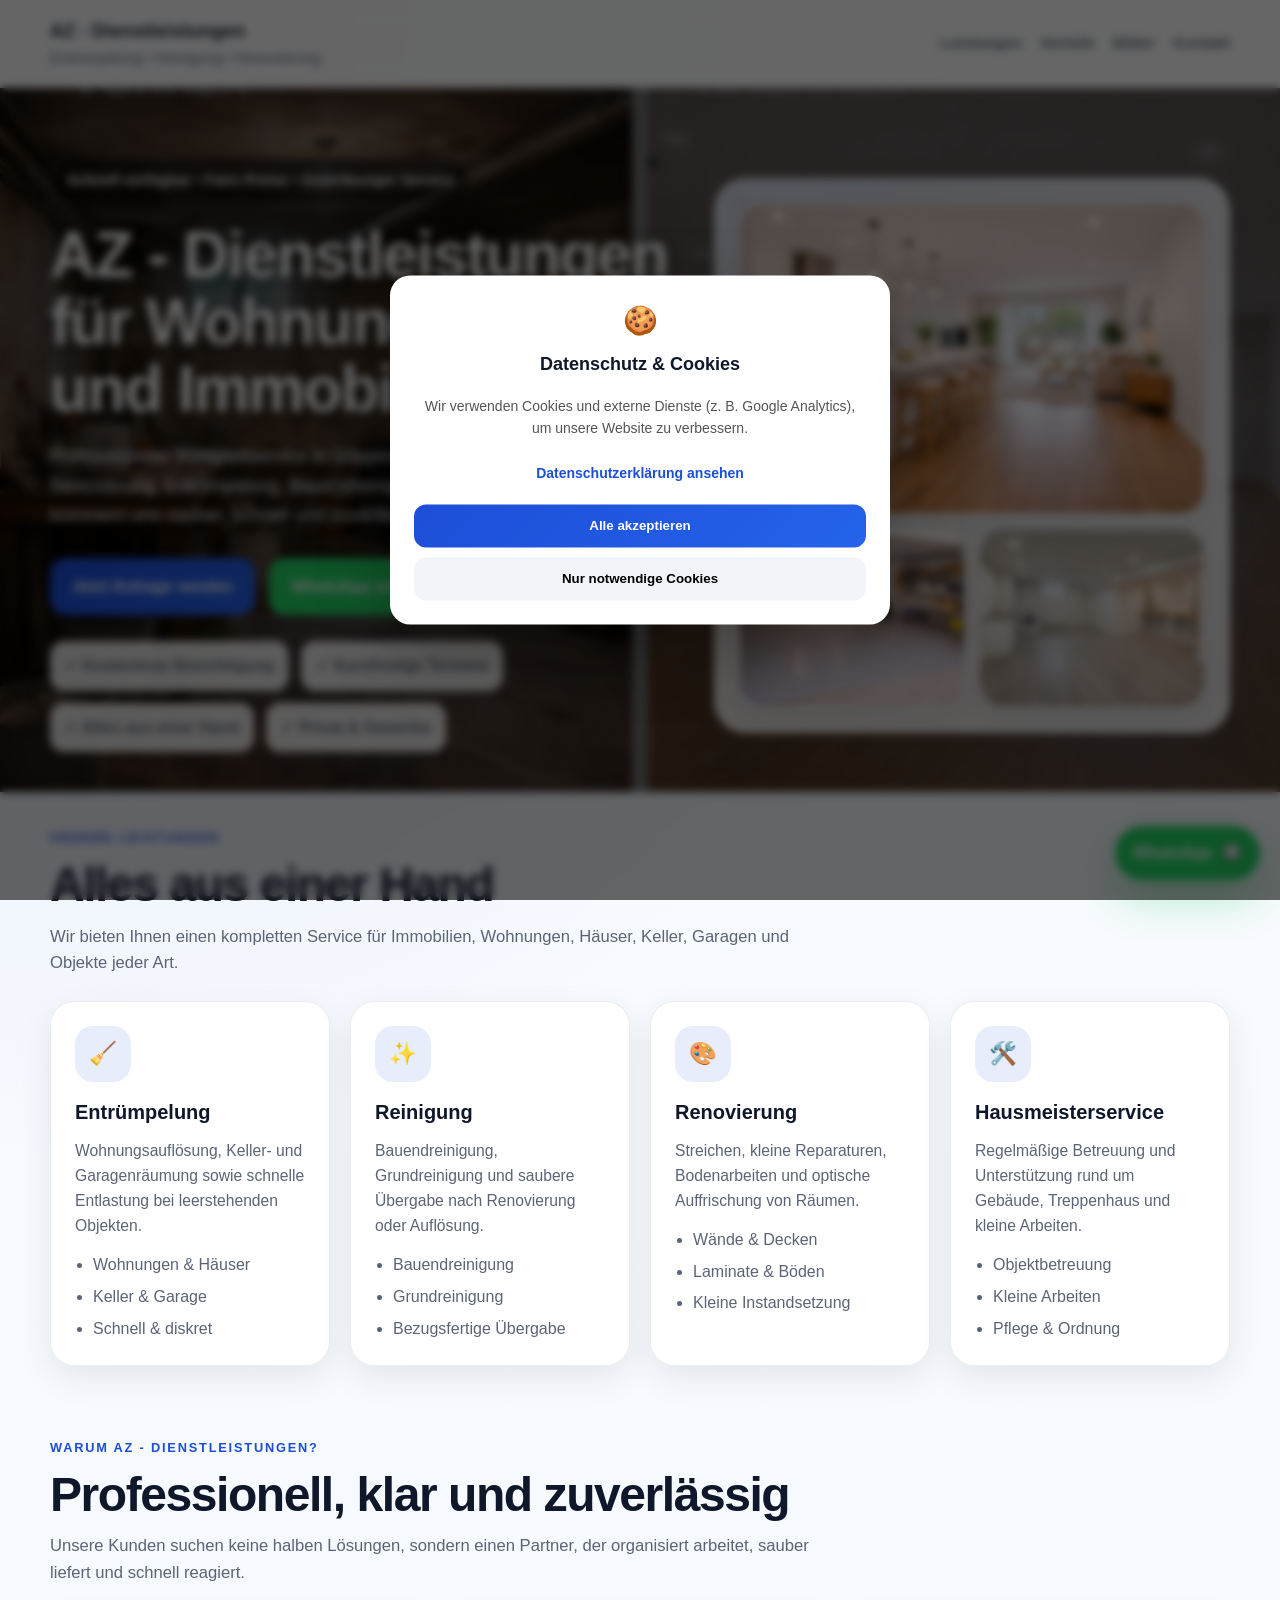
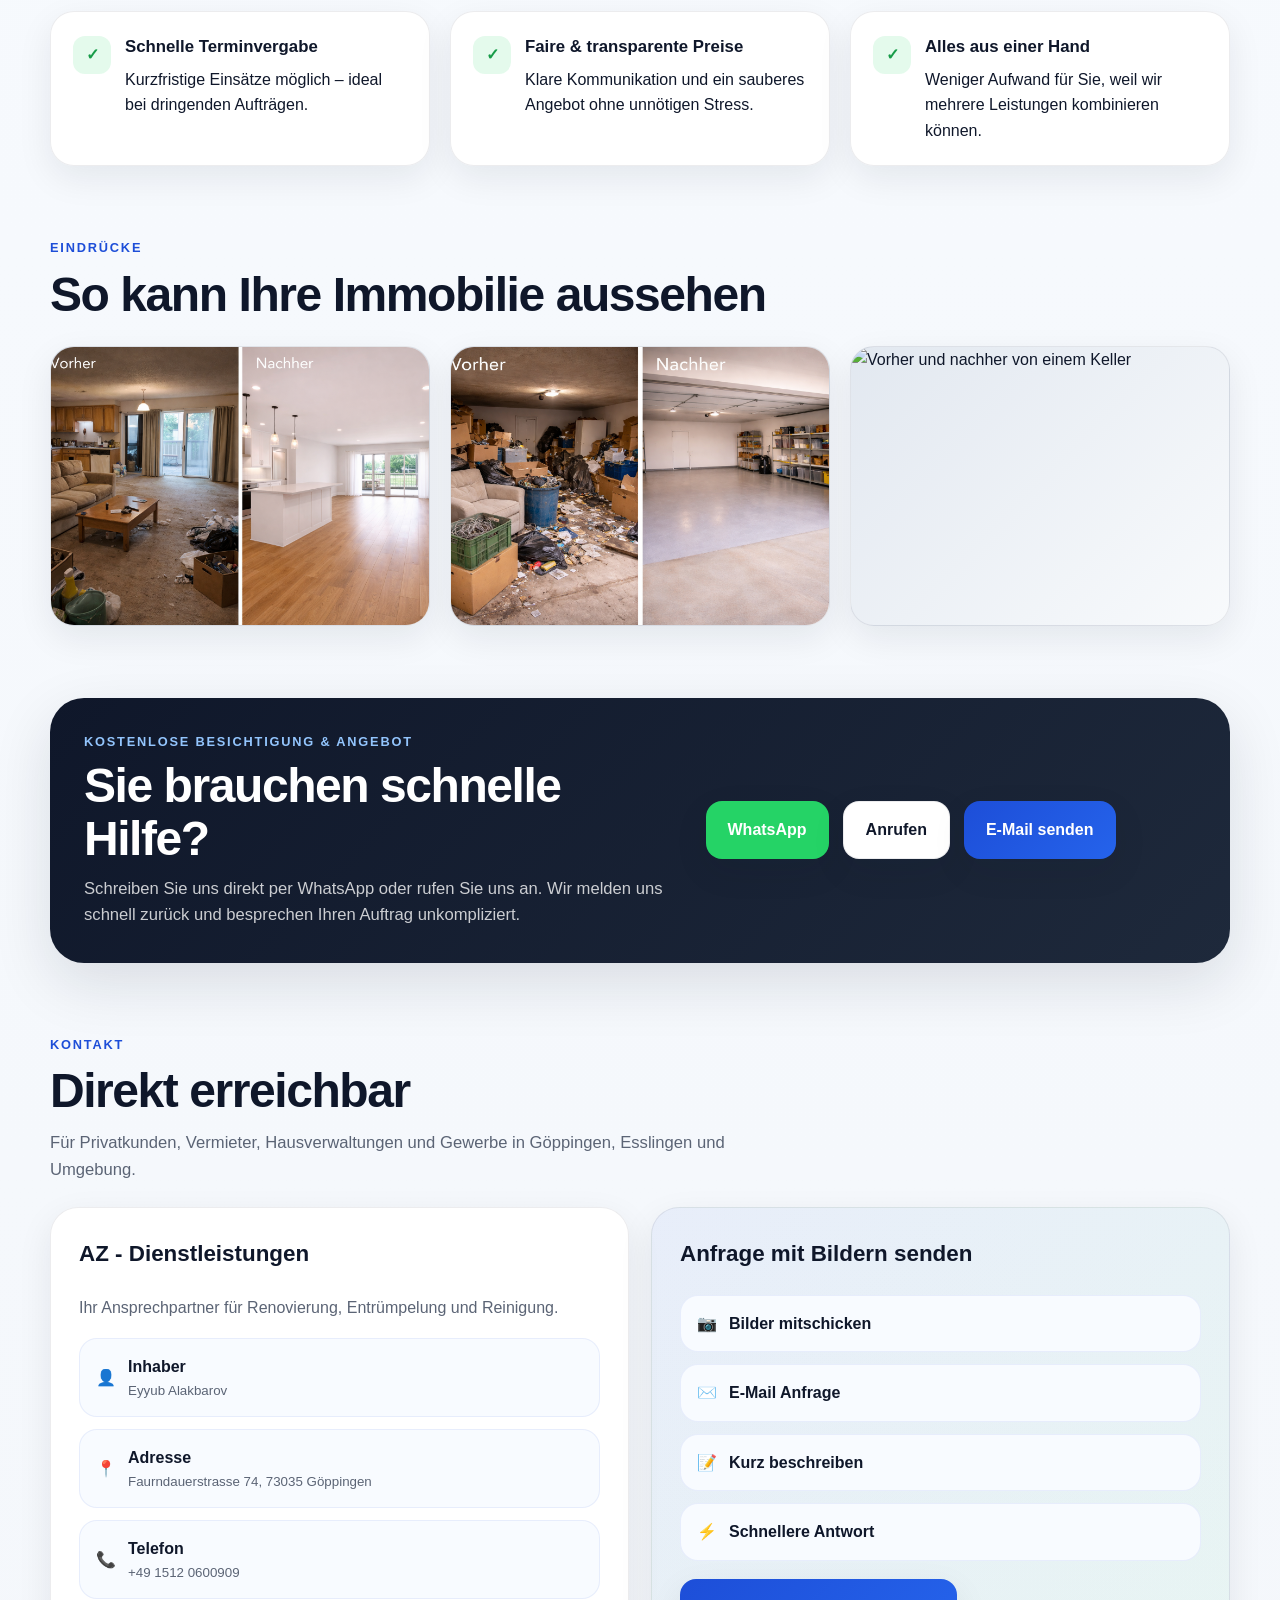
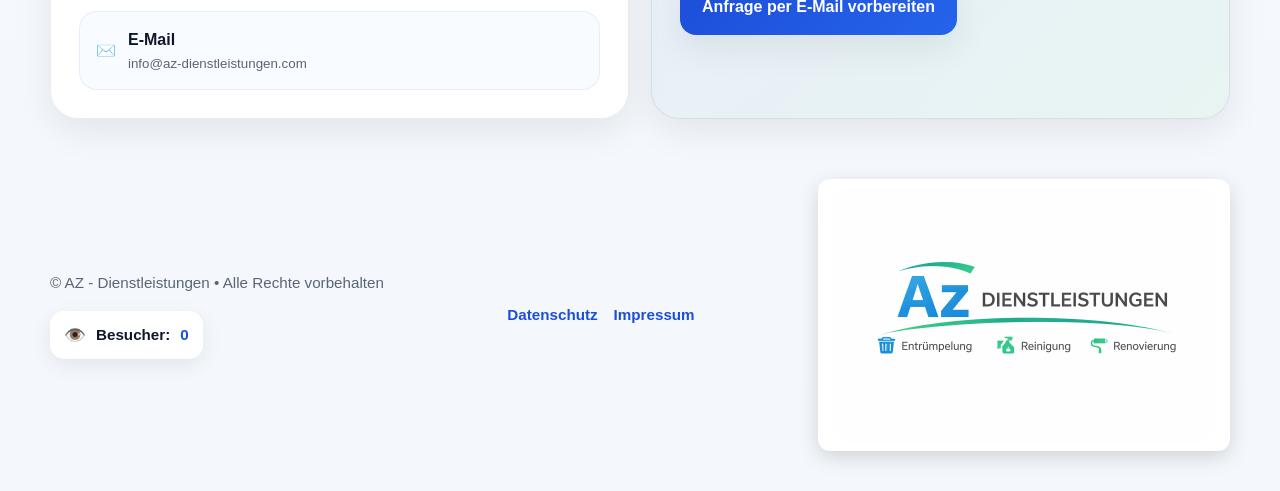
==== index.html @ e740c76b "Add files via upload" ====
<!DOCTYPE html>
<html lang="de">
<head>
  <meta charset="UTF-8" />
  <meta name="viewport" content="width=device-width, initial-scale=1.0" />
  <title>AZ - Dienstleistungen</title>
  <meta name="description" content="AZ - Dienstleistungen – Entrümpelung, Reinigung, Renovierung und Hausmeisterservice in Göppingen, Esslingen und Umgebung." />

    <script async src="https://www.googletagmanager.com/gtag/js?id=G-NCSZMTTBY2"></script>
  <script>
    window.dataLayer = window.dataLayer || [];
    function gtag(){dataLayer.push(arguments);}

    const cookiesAccepted = localStorage.getItem("cookiesAccepted") === "true";

    if (cookiesAccepted) {
      gtag('js', new Date());
      gtag('config', 'G-NCSZMTTBY2', {
        anonymize_ip: true
      });
    }
  </script>

  <style>
    :root {
      --bg: #f4f7fb;
      --white: #ffffff;
      --dark: #0f172a;
      --muted: #5b6475;
      --line: rgba(15, 23, 42, 0.08);
      --primary: #1d4ed8;
      --primary-dark: #163ea9;
      --accent: #25d366;
      --shadow: 0 20px 60px rgba(15, 23, 42, 0.12);
      --shadow-soft: 0 12px 35px rgba(15, 23, 42, 0.08);
      --radius: 24px;
    }

    * {
      box-sizing: border-box;
    }

    html {
      scroll-behavior: smooth;
    }

    body {
      margin: 0;
      font-family: Arial, Helvetica, sans-serif;
      background:
        radial-gradient(circle at top left, rgba(29, 78, 216, 0.10), transparent 30%),
        linear-gradient(180deg, #f8fbff 0%, var(--bg) 100%);
      color: var(--dark);
      line-height: 1.6;
    }

    a {
      color: inherit;
      text-decoration: none;
    }

    img {
      max-width: 100%;
      display: block;
      border-radius: 20px;
    }

    .container {
      width: min(1180px, calc(100% - 32px));
      margin: 0 auto;
    }

    .topbar {
      position: sticky;
      top: 0;
      z-index: 50;
      backdrop-filter: blur(12px);
      background: rgba(255, 255, 255, 0.88);
      border-bottom: 1px solid rgba(15, 23, 42, 0.06);
    }

    .nav {
      display: flex;
      align-items: center;
      justify-content: space-between;
      gap: 20px;
      padding: 16px 0;
    }

    .brand {
      display: flex;
      flex-direction: column;
      gap: 2px;
    }

    .brand strong {
      font-size: 1.15rem;
      letter-spacing: 0.3px;
    }

    .brand span {
      color: var(--muted);
      font-size: 0.93rem;
    }

    .nav-links {
      display: flex;
      align-items: center;
      gap: 18px;
      flex-wrap: wrap;
    }

    .nav-links a {
      color: var(--muted);
      font-size: 0.95rem;
      font-weight: 600;
    }

    .nav-links a:hover {
      color: var(--primary);
    }

    .hero {
      padding: 70px 0 40px;
      background: url('bilder/saubere-wohnung.jpg') center/cover no-repeat;
      position: relative;
    }

    .hero::before {
      content: "";
      position: absolute;
      inset: 0;
      background: rgba(0, 0, 0, 0.55);
    }

    .hero > .container {
      position: relative;
      z-index: 1;
    }

    .hero-grid {
      display: grid;
      grid-template-columns: 1.1fr 0.9fr;
      gap: 34px;
      align-items: center;
    }

    .badge {
      display: inline-flex;
      align-items: center;
      gap: 10px;
      padding: 10px 16px;
      border-radius: 999px;
      background: rgba(0, 0, 0, 0.5);
      color: #ffffff;
      font-weight: 700;
      font-size: 0.92rem;
      border: 1px solid rgba(255,255,255,0.2);
    }

    h1 {
      font-size: clamp(2.4rem, 5vw, 4.7rem);
      line-height: 1.05;
      margin: 18px 0 18px;
      letter-spacing: -0.03em;
      color: #ffffff;
      text-shadow: 0 4px 20px rgba(0,0,0,0.6);
    }

    .hero p {
      font-size: 1.15rem;
      color: #ffffff;
      max-width: 660px;
      margin: 0 0 28px;
      text-shadow: 0 2px 10px rgba(0,0,0,0.6);
    }

    .cta-row {
      display: flex;
      flex-wrap: wrap;
      gap: 14px;
      margin-bottom: 26px;
    }

    .btn {
      display: inline-flex;
      align-items: center;
      justify-content: center;
      gap: 10px;
      padding: 15px 22px;
      border-radius: 16px;
      font-weight: 700;
      transition: transform 0.2s ease, box-shadow 0.2s ease, background 0.2s ease;
      box-shadow: var(--shadow-soft);
      border: none;
      cursor: pointer;
    }

    .btn:hover {
      transform: translateY(-2px);
    }

    .btn-primary {
      background: linear-gradient(135deg, var(--primary) 0%, #2563eb 100%);
      color: white;
    }

    .btn-primary:hover {
      background: linear-gradient(135deg, var(--primary-dark) 0%, #1d4ed8 100%);
    }

    .btn-secondary {
      background: white;
      color: var(--dark);
      border: 1px solid var(--line);
    }

    .btn-whatsapp {
      background: var(--accent);
      color: white;
    }

    .mini-points {
      display: flex;
      flex-wrap: wrap;
      gap: 12px;
      padding: 0;
      margin: 0;
      list-style: none;
    }

    .mini-points li {
      background: rgba(255, 255, 255, 0.88);
      border: 1px solid var(--line);
      padding: 11px 14px;
      border-radius: 14px;
      color: var(--muted);
      font-weight: 600;
      box-shadow: var(--shadow-soft);
    }

    .hero-card {
      position: relative;
      padding: 24px;
      background: rgba(255, 255, 255, 0.85);
      border: 1px solid rgba(255, 255, 255, 0.7);
      box-shadow: var(--shadow);
      border-radius: 32px;
      overflow: hidden;
    }

    .hero-card::before {
      content: "";
      position: absolute;
      inset: 0;
      background: linear-gradient(160deg, rgba(29, 78, 216, 0.11), transparent 38%);
      pointer-events: none;
    }

    .hero-photo-grid {
      display: grid;
      grid-template-columns: 1fr 1fr;
      gap: 14px;
      position: relative;
      z-index: 1;
    }

    .photo-block {
      min-height: 180px;
      border-radius: 24px;
      overflow: hidden;
      background: linear-gradient(135deg, #dbeafe, #eff6ff);
      border: 1px solid rgba(255, 255, 255, 0.9);
      position: relative;
      box-shadow: var(--shadow-soft);
    }

    .photo-block.large {
      grid-column: span 2;
      min-height: 230px;
    }

    .photo-block img {
      width: 100%;
      height: 100%;
      object-fit: cover;
    }

    section {
      padding: 36px 0;
    }

    .section-head {
      margin-bottom: 24px;
      max-width: 760px;
    }

    .eyebrow {
      color: var(--primary);
      text-transform: uppercase;
      letter-spacing: 0.14em;
      font-size: 0.8rem;
      font-weight: 800;
      margin-bottom: 10px;
    }

    h2 {
      font-size: clamp(2rem, 4vw, 3rem);
      line-height: 1.1;
      margin: 0 0 12px;
      letter-spacing: -0.03em;
    }

    .section-head p {
      margin: 0;
      color: var(--muted);
      font-size: 1.04rem;
    }

    .service-grid,
    .benefit-grid,
    .gallery-grid {
      display: grid;
      gap: 20px;
    }

    .service-grid {
      grid-template-columns: repeat(4, 1fr);
    }

    .benefit-grid {
      grid-template-columns: repeat(3, 1fr);
    }

    .gallery-grid {
      grid-template-columns: repeat(3, 1fr);
    }

    .card {
      background: rgba(255, 255, 255, 0.92);
      border: 1px solid var(--line);
      border-radius: var(--radius);
      padding: 24px;
      box-shadow: var(--shadow-soft);
    }

    .card .icon {
      width: 56px;
      height: 56px;
      border-radius: 18px;
      display: inline-flex;
      align-items: center;
      justify-content: center;
      font-size: 1.4rem;
      background: rgba(29, 78, 216, 0.10);
      color: var(--primary);
      margin-bottom: 14px;
    }

    .card h3 {
      margin: 0 0 10px;
      font-size: 1.25rem;
    }

    .card p {
      margin: 0;
      color: var(--muted);
      font-size: 0.98rem;
    }

    .card ul {
      margin: 14px 0 0;
      padding-left: 18px;
      color: var(--muted);
    }

    .card ul li + li {
      margin-top: 6px;
    }

    .benefit {
      display: flex;
      align-items: flex-start;
      gap: 14px;
      padding: 22px;
    }

    .benefit strong {
      display: block;
      margin-bottom: 6px;
      font-size: 1.05rem;
    }

    .check {
      width: 38px;
      height: 38px;
      border-radius: 12px;
      display: inline-flex;
      align-items: center;
      justify-content: center;
      font-weight: 900;
      background: rgba(37, 211, 102, 0.12);
      color: #179c48;
      flex-shrink: 0;
      margin-top: 2px;
    }

    .gallery-item {
      position: relative;
      overflow: hidden;
      border-radius: 24px;
      min-height: 280px;
      box-shadow: var(--shadow-soft);
      border: 1px solid var(--line);
      background: linear-gradient(135deg, #e2e8f0, #f8fafc);
    }

    .gallery-item img {
      width: 100%;
      height: 100%;
      object-fit: cover;
    }

    .cta-panel {
      background: linear-gradient(135deg, #0f172a 0%, #1e293b 100%);
      color: white;
      border-radius: 34px;
      padding: 34px;
      box-shadow: var(--shadow);
      display: grid;
      grid-template-columns: 1.1fr 0.9fr;
      gap: 22px;
      align-items: center;
    }

    .cta-panel p {
      color: rgba(255,255,255,0.78);
      margin: 10px 0 0;
      font-size: 1.04rem;
    }

    .contact-grid {
      display: grid;
      grid-template-columns: 1fr 1fr;
      gap: 22px;
    }

    .contact-box {
      background: rgba(255,255,255,0.94);
      border: 1px solid var(--line);
      border-radius: 28px;
      padding: 28px;
      box-shadow: var(--shadow-soft);
    }

    .contact-list {
      display: grid;
      gap: 12px;
      margin-top: 18px;
    }

    .contact-item {
      display: flex;
      gap: 12px;
      align-items: center;
      padding: 15px 16px;
      border-radius: 18px;
      background: #f8fbff;
      border: 1px solid rgba(29, 78, 216, 0.08);
      color: var(--dark);
      font-weight: 600;
    }

    .contact-item small {
      display: block;
      color: var(--muted);
      font-weight: 500;
    }

    .footer {
      padding: 24px 0 40px;
      color: var(--muted);
      font-size: 0.95rem;
    }

    .footer-wrap {
      display: flex;
      align-items: center;
      justify-content: space-between;
      gap: 16px;
      flex-wrap: wrap;
    }

    .visitor-box {
      display: flex;
      align-items: center;
      gap: 10px;
      background: #ffffff;
      padding: 10px 14px;
      border-radius: 14px;
      box-shadow: 0 6px 20px rgba(0,0,0,0.08);
      width: fit-content;
      margin-top: 8px;
    }

    .floating-whatsapp {
      position: fixed;
      right: 20px;
      bottom: 20px;
      z-index: 100;
      display: inline-flex;
      align-items: center;
      gap: 10px;
      background: var(--accent);
      color: white;
      padding: 14px 18px;
      border-radius: 999px;
      box-shadow: 0 18px 40px rgba(37, 211, 102, 0.34);
      font-weight: 800;
    }

    .floating-whatsapp:hover {
      transform: translateY(-2px);
    }

    .cookie-banner {
      position: fixed;
      bottom: 20px;
      left: 50%;
      transform: translateX(-50%);
      background: #ffffff;
      padding: 16px 20px;
      border-radius: 14px;
      box-shadow: 0 10px 30px rgba(0,0,0,0.15);
      max-width: 500px;
      width: calc(100% - 40px);
      z-index: 9999;
      display: none;
    }

    .cookie-actions {
      display: flex;
      gap: 10px;
      margin-top: 12px;
      flex-wrap: wrap;
    }

    .cookie-actions button {
      flex: 1;
      min-width: 140px;
    }

    @media (max-width: 1080px) {
      .hero-grid,
      .cta-panel,
      .contact-grid,
      .service-grid,
      .benefit-grid,
      .gallery-grid {
        grid-template-columns: 1fr 1fr;
      }

      .hero-grid {
        grid-template-columns: 1fr;
      }
    }

    @media (max-width: 760px) {
      .nav {
        flex-direction: column;
        align-items: flex-start;
      }

      .nav-links {
        gap: 12px;
      }

      .service-grid,
      .benefit-grid,
      .gallery-grid,
      .cta-panel,
      .contact-grid,
      .hero-photo-grid {
        grid-template-columns: 1fr;
      }

      .photo-block.large {
        grid-column: span 1;
      }

      .hero {
        padding-top: 42px;
      }

      .cta-row {
        flex-direction: column;
      }

      .btn {
        width: 100%;
      }

      .floating-whatsapp span {
        display: none;
      }

      .floating-whatsapp {
        width: 58px;
        height: 58px;
        padding: 0;
        justify-content: center;
      }

      .footer-wrap {
        flex-direction: column;
        align-items: flex-start;
      }
    }
  </style>
</head>
<body>
  <div class="topbar">
    <div class="container nav">
      <div class="brand">
        <strong>AZ - Dienstleistungen</strong>
        <span>Entrümpelung • Reinigung • Renovierung</span>
      </div>
      <div class="nav-links">
        <a href="#leistungen">Leistungen</a>
        <a href="#vorteile">Vorteile</a>
        <a href="#bilder">Bilder</a>
        <a href="#kontakt">Kontakt</a>
      </div>
    </div>
  </div>

  <header class="hero">
    <div class="container hero-grid">
      <div>
        <div class="badge">Schnell verfügbar • Faire Preise • Zuverlässiger Service</div>
        <h1>AZ - Dienstleistungen<br>für Wohnung, Haus und Immobilie</h1>
        <p>
          Professioneller Komplettservice in Göppingen, Esslingen und Umgebung. Ob Renovierung,
          Entrümpelung, Bauendreinigung oder laufende Betreuung – wir kümmern uns sauber,
          schnell und zuverlässig um Ihren Auftrag.
        </p>

        <div class="cta-row">
          <a class="btn btn-primary" href="#kontakt">Jetzt Anfrage senden</a>
          <a class="btn btn-whatsapp" href="https://wa.me/4915120600909?text=Hallo%20AZ%20-%20Dienstleistungen%2C%20ich%20interessiere%20mich%20f%C3%BCr%20ein%20Angebot." target="_blank" rel="noopener noreferrer">WhatsApp schreiben</a>
          <a class="btn btn-secondary" href="tel:+4915120600909">Jetzt anrufen</a>
        </div>

        <ul class="mini-points">
          <li>✓ Kostenlose Besichtigung</li>
          <li>✓ Kurzfristige Termine</li>
          <li>✓ Alles aus einer Hand</li>
          <li>✓ Privat & Gewerbe</li>
        </ul>
      </div>

      <div class="hero-card">
        <div class="hero-photo-grid">
          <div class="photo-block large">
            <img src="bilder/renovierung-1.jpg" alt="Renovierte Wohnung von AZ - Dienstleistungen">
          </div>
          <div class="photo-block">
            <img src="bilder/entruempelung-1.jpg" alt="Entrümpelung von Garage oder Wohnung">
          </div>
          <div class="photo-block">
            <img src="bilder/reinigung-1.jpg" alt="Reinigung nach Renovierung">
          </div>
        </div>
      </div>
    </div>
  </header>

  <section id="leistungen">
    <div class="container">
      <div class="section-head">
        <div class="eyebrow">Unsere Leistungen</div>
        <h2>Alles aus einer Hand</h2>
        <p>
          Wir bieten Ihnen einen kompletten Service für Immobilien, Wohnungen, Häuser,
          Keller, Garagen und Objekte jeder Art.
        </p>
      </div>

      <div class="service-grid">
        <div class="card">
          <div class="icon">🧹</div>
          <h3>Entrümpelung</h3>
          <p>Wohnungsauflösung, Keller- und Garagenräumung sowie schnelle Entlastung bei leerstehenden Objekten.</p>
          <ul>
            <li>Wohnungen & Häuser</li>
            <li>Keller & Garage</li>
            <li>Schnell & diskret</li>
          </ul>
        </div>

        <div class="card">
          <div class="icon">✨</div>
          <h3>Reinigung</h3>
          <p>Bauendreinigung, Grundreinigung und saubere Übergabe nach Renovierung oder Auflösung.</p>
          <ul>
            <li>Bauendreinigung</li>
            <li>Grundreinigung</li>
            <li>Bezugsfertige Übergabe</li>
          </ul>
        </div>

        <div class="card">
          <div class="icon">🎨</div>
          <h3>Renovierung</h3>
          <p>Streichen, kleine Reparaturen, Bodenarbeiten und optische Auffrischung von Räumen.</p>
          <ul>
            <li>Wände & Decken</li>
            <li>Laminate & Böden</li>
            <li>Kleine Instandsetzung</li>
          </ul>
        </div>

        <div class="card">
          <div class="icon">🛠️</div>
          <h3>Hausmeisterservice</h3>
          <p>Regelmäßige Betreuung und Unterstützung rund um Gebäude, Treppenhaus und kleine Arbeiten.</p>
          <ul>
            <li>Objektbetreuung</li>
            <li>Kleine Arbeiten</li>
            <li>Pflege & Ordnung</li>
          </ul>
        </div>
      </div>
    </div>
  </section>

  <section id="vorteile">
    <div class="container">
      <div class="section-head">
        <div class="eyebrow">Warum AZ - Dienstleistungen?</div>
        <h2>Professionell, klar und zuverlässig</h2>
        <p>
          Unsere Kunden suchen keine halben Lösungen, sondern einen Partner, der organisiert arbeitet,
          sauber liefert und schnell reagiert.
        </p>
      </div>

      <div class="benefit-grid">
        <div class="card benefit">
          <div class="check">✓</div>
          <div>
            <strong>Schnelle Terminvergabe</strong>
            Kurzfristige Einsätze möglich – ideal bei dringenden Aufträgen.
          </div>
        </div>
        <div class="card benefit">
          <div class="check">✓</div>
          <div>
            <strong>Faire & transparente Preise</strong>
            Klare Kommunikation und ein sauberes Angebot ohne unnötigen Stress.
          </div>
        </div>
        <div class="card benefit">
          <div class="check">✓</div>
          <div>
            <strong>Alles aus einer Hand</strong>
            Weniger Aufwand für Sie, weil wir mehrere Leistungen kombinieren können.
          </div>
        </div>
      </div>
    </div>
  </section>

  <section id="bilder">
    <div class="container">
      <div class="section-head">
        <div class="eyebrow">Eindrücke</div>
        <h2>So kann Ihre Immobilie aussehen</h2>
      </div>

      <div class="gallery-grid">
        <div class="gallery-item">
          <img src="bilder/vorher-nachher-wohnung.jpg" alt="Vorher und nachher renovierte Wohnung">
        </div>
        <div class="gallery-item">
          <img src="bilder/garage-vorher-nachher.jpg" alt="Vorher und nachher von einer Garage">
        </div>
        <div class="gallery-item">
          <img src="bilder/keller-vorher-nachher.jpg" alt="Vorher und nachher von einem Keller">
        </div>
      </div>
    </div>
  </section>

  <section>
    <div class="container">
      <div class="cta-panel">
        <div>
          <div class="eyebrow" style="color:#93c5fd; margin-bottom: 8px;">Kostenlose Besichtigung & Angebot</div>
          <h2 style="margin-bottom:0;">Sie brauchen schnelle Hilfe?</h2>
          <p>
            Schreiben Sie uns direkt per WhatsApp oder rufen Sie uns an. Wir melden uns schnell zurück
            und besprechen Ihren Auftrag unkompliziert.
          </p>
        </div>
        <div class="cta-row" style="margin-bottom:0; justify-content:flex-start;">
          <a class="btn btn-whatsapp" href="https://wa.me/4915120600909?text=Hallo%20AZ%20-%20Dienstleistungen%2C%20ich%20m%C3%B6chte%20eine%20kostenlose%20Besichtigung%20oder%20ein%20Angebot." target="_blank" rel="noopener noreferrer">WhatsApp</a>
          <a class="btn btn-secondary" href="tel:+4915120600909">Anrufen</a>
          <a class="btn btn-primary" href="mailto:info@az-dienstleistungen.com">E-Mail senden</a>
        </div>
      </div>
    </div>
  </section>

  <section id="kontakt">
    <div class="container">
      <div class="section-head">
        <div class="eyebrow">Kontakt</div>
        <h2>Direkt erreichbar</h2>
        <p>
          Für Privatkunden, Vermieter, Hausverwaltungen und Gewerbe in Göppingen, Esslingen und Umgebung.
        </p>
      </div>

      <div class="contact-grid">
        <div class="contact-box">
          <h3 style="margin-top:0; font-size:1.4rem;">AZ - Dienstleistungen</h3>
          <p style="margin: 0; color: var(--muted);">
            Ihr Ansprechpartner für Renovierung, Entrümpelung und Reinigung.
          </p>

          <div class="contact-list">
            <div class="contact-item">
              <div>👤</div>
              <div>
                Inhaber
                <small>Eyyub Alakbarov</small>
              </div>
            </div>

            <div class="contact-item">
              <div>📍</div>
              <div>
                Adresse
                <small>Faurndauerstrasse 74, 73035 Göppingen</small>
              </div>
            </div>

            <div class="contact-item">
              <div>📞</div>
              <div>
                Telefon
                <small>+49 1512 0600909</small>
              </div>
            </div>

            <div class="contact-item">
              <div>✉️</div>
              <div>
                E-Mail
                <small>info@az-dienstleistungen.com</small>
              </div>
            </div>
          </div>
        </div>

        <div class="contact-box" style="background: linear-gradient(135deg, rgba(29,78,216,0.06), rgba(37,211,102,0.06));">
          <h3 style="margin-top:0; font-size:1.4rem;">Anfrage mit Bildern senden</h3>
          <div class="contact-list">
            <div class="contact-item"><div>📷</div><div>Bilder mitschicken<small></small></div></div>
            <div class="contact-item"><div>✉️</div><div>E-Mail Anfrage<small></small></div></div>
            <div class="contact-item"><div>📝</div><div>Kurz beschreiben<small></small></div></div>
            <div class="contact-item"><div>⚡</div><div>Schnellere Antwort<small></small></div></div>
          </div>
          <div class="cta-row" style="margin-top:18px; margin-bottom:0;">
            <a class="btn btn-primary" href="mailto:info@az-dienstleistungen.com?subject=Anfrage%20mit%20Bildern%20an%20AZ%20-%20Dienstleistungen&body=Hallo%20AZ%20-%20Dienstleistungen,%0D%0A%0D%0Aich%20m%C3%B6chte%20eine%20Anfrage%20senden.%20Ich%20werde%20Bilder%20vom%20Auftrag%20anh%C3%A4ngen.%0D%0A%0D%0AName:%0D%0ATelefon:%0D%0AOrt:%0D%0AWas%20soll%20gemacht%20werden:%0D%0A">Anfrage per E-Mail vorbereiten</a>
          </div>
        </div>
      </div>
    </div>
  </section>

  <div class="container footer">
    <div class="footer-wrap">
      <div style="display:flex; flex-direction:column; gap:8px;">
        <div>© AZ - Dienstleistungen • Alle Rechte vorbehalten</div>
        <div class="visitor-box">
          <span style="font-size:1.1rem;">👁️</span>
          <span style="font-weight:700; color:#0f172a;">Besucher:</span>
          <span id="visitor-counter" style="font-weight:800; color:#1d4ed8;">0</span>
        </div>
      </div>

      <div style="display:flex; gap:16px; align-items:center;">
        <a href="datenschutz.html" style="font-weight:600; color:#1d4ed8;">Datenschutz</a>
        <a href="impressum.html" style="font-weight:600; color:#1d4ed8;">Impressum</a>
      </div>

      <div style="display:flex; align-items:center; gap:10px; background:#ffffff; padding:8px 14px; border-radius:12px; box-shadow:0 6px 20px rgba(0,0,0,0.15);">
        <img src="bilder/logo.png" alt="AZ - Dienstleistungen Logo" style="height:256px;">
      </div>
    </div>
  </div>

  <a class="floating-whatsapp" href="https://wa.me/4915120600909?text=Hallo%20AZ%20-%20Dienstleistungen%2C%20ich%20habe%20Ihre%20Webseite%20gesehen%20und%20m%C3%B6chte%20mehr%20Infos." target="_blank" rel="noopener noreferrer" aria-label="WhatsApp Kontakt">
    <span>WhatsApp</span>
    <strong>💬</strong>
  </a>

  <div id="cookie-overlay" style="
  position: fixed;
  inset: 0;
  background: rgba(0,0,0,0.6);
  backdrop-filter: blur(4px);
  z-index: 9998;
  opacity: 0;
  pointer-events: none;
  transition: opacity 0.35s ease;
"></div>

<div id="cookie-banner" style="
  position: fixed;
  top: 50%;
  left: 50%;
  transform: translate(-50%, -50%) scale(0.92);
  width: min(500px, calc(100% - 30px));
  z-index: 9999;
  opacity: 0;
  pointer-events: none;
  transition: opacity 0.35s ease, transform 0.35s ease;
">
  <div style="
    background: #ffffff;
    border-radius: 20px;
    padding: 24px;
    box-shadow: 0 25px 70px rgba(0,0,0,0.25);
  ">
    <div style="text-align:center; margin-bottom:16px;">
      <div style="font-size:28px;">🍪</div>
      <div style="font-size:18px; font-weight:800; margin-top:6px;">
        Datenschutz & Cookies
      </div>
    </div>

    <div style="font-size:14px; color:#555; text-align:center; margin-bottom:20px;">
      Wir verwenden Cookies und externe Dienste (z. B. Google Analytics),
      um unsere Website zu verbessern.
      <br><br>
      <a href="datenschutz.html" style="color:#1d4ed8; font-weight:600;">
        Datenschutzerklärung ansehen
      </a>
    </div>

    <div style="display:flex; flex-direction:column; gap:10px;">
      <button onclick="acceptCookies()" style="
        background: linear-gradient(135deg, #1d4ed8, #2563eb);
        color:white;
        border:none;
        padding:14px;
        border-radius:12px;
        font-weight:800;
        cursor:pointer;
      ">
        Alle akzeptieren
      </button>

      <button onclick="declineCookies()" style="
        background:#f1f5f9;
        border:none;
        padding:14px;
        border-radius:12px;
        font-weight:800;
        cursor:pointer;
      ">
        Nur notwendige Cookies
      </button>
    </div>
  </div>
</div>
<script>
  function showBanner() {
    const banner = document.getElementById("cookie-banner");
    const overlay = document.getElementById("cookie-overlay");

    overlay.style.pointerEvents = "auto";
    banner.style.pointerEvents = "auto";

    requestAnimationFrame(() => {
      overlay.style.opacity = "1";
      banner.style.opacity = "1";
      banner.style.transform = "translate(-50%, -50%) scale(1)";
    });
  }

  function hideBanner() {
    const banner = document.getElementById("cookie-banner");
    const overlay = document.getElementById("cookie-overlay");

    overlay.style.opacity = "0";
    banner.style.opacity = "0";
    banner.style.transform = "translate(-50%, -50%) scale(0.92)";
    overlay.style.pointerEvents = "none";
    banner.style.pointerEvents = "none";
  }

  function acceptCookies() {
    localStorage.setItem("cookiesAccepted", "true");
    hideBanner();
    setTimeout(() => location.reload(), 250);
  }

  function declineCookies() {
    localStorage.setItem("cookiesAccepted", "false");
    hideBanner();
  }

  window.addEventListener("load", function () {
    if (!localStorage.getItem("cookiesAccepted")) {
      showBanner();
    }
  });
</script>
</body>
</html>
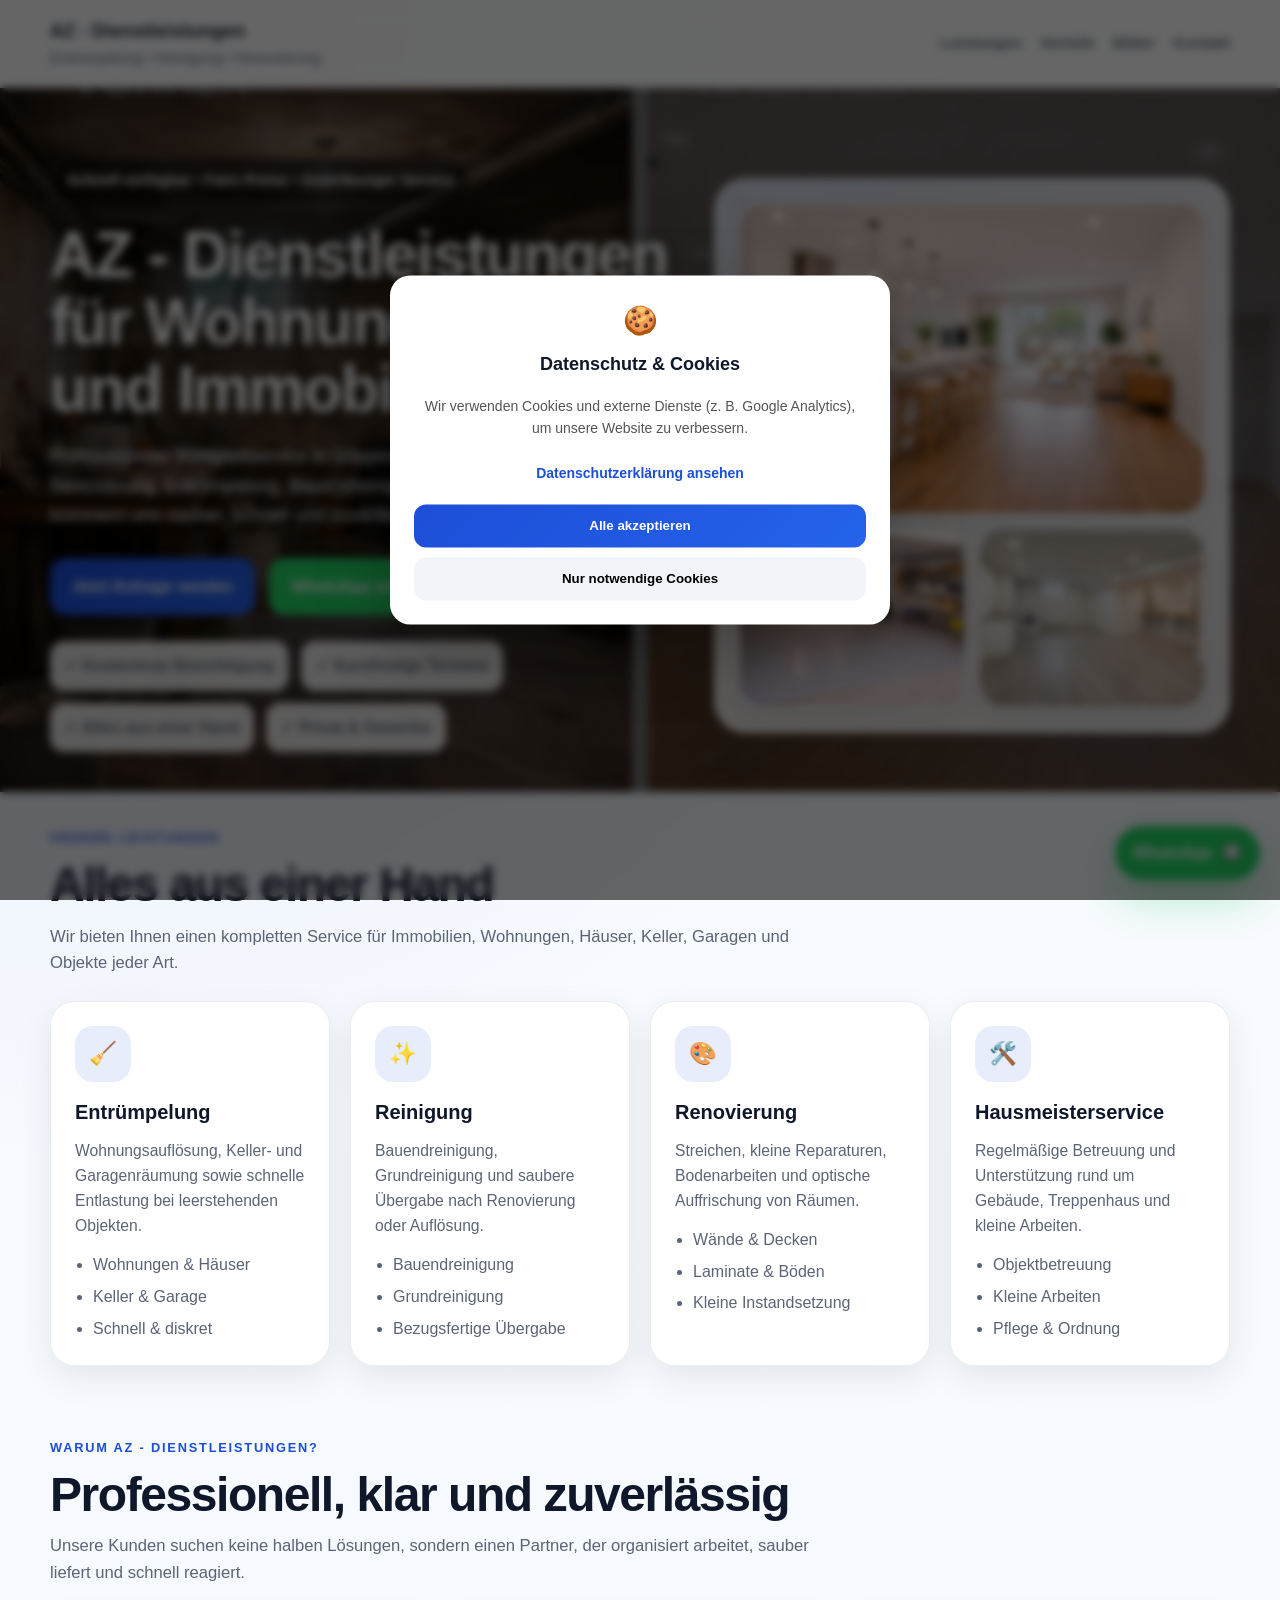
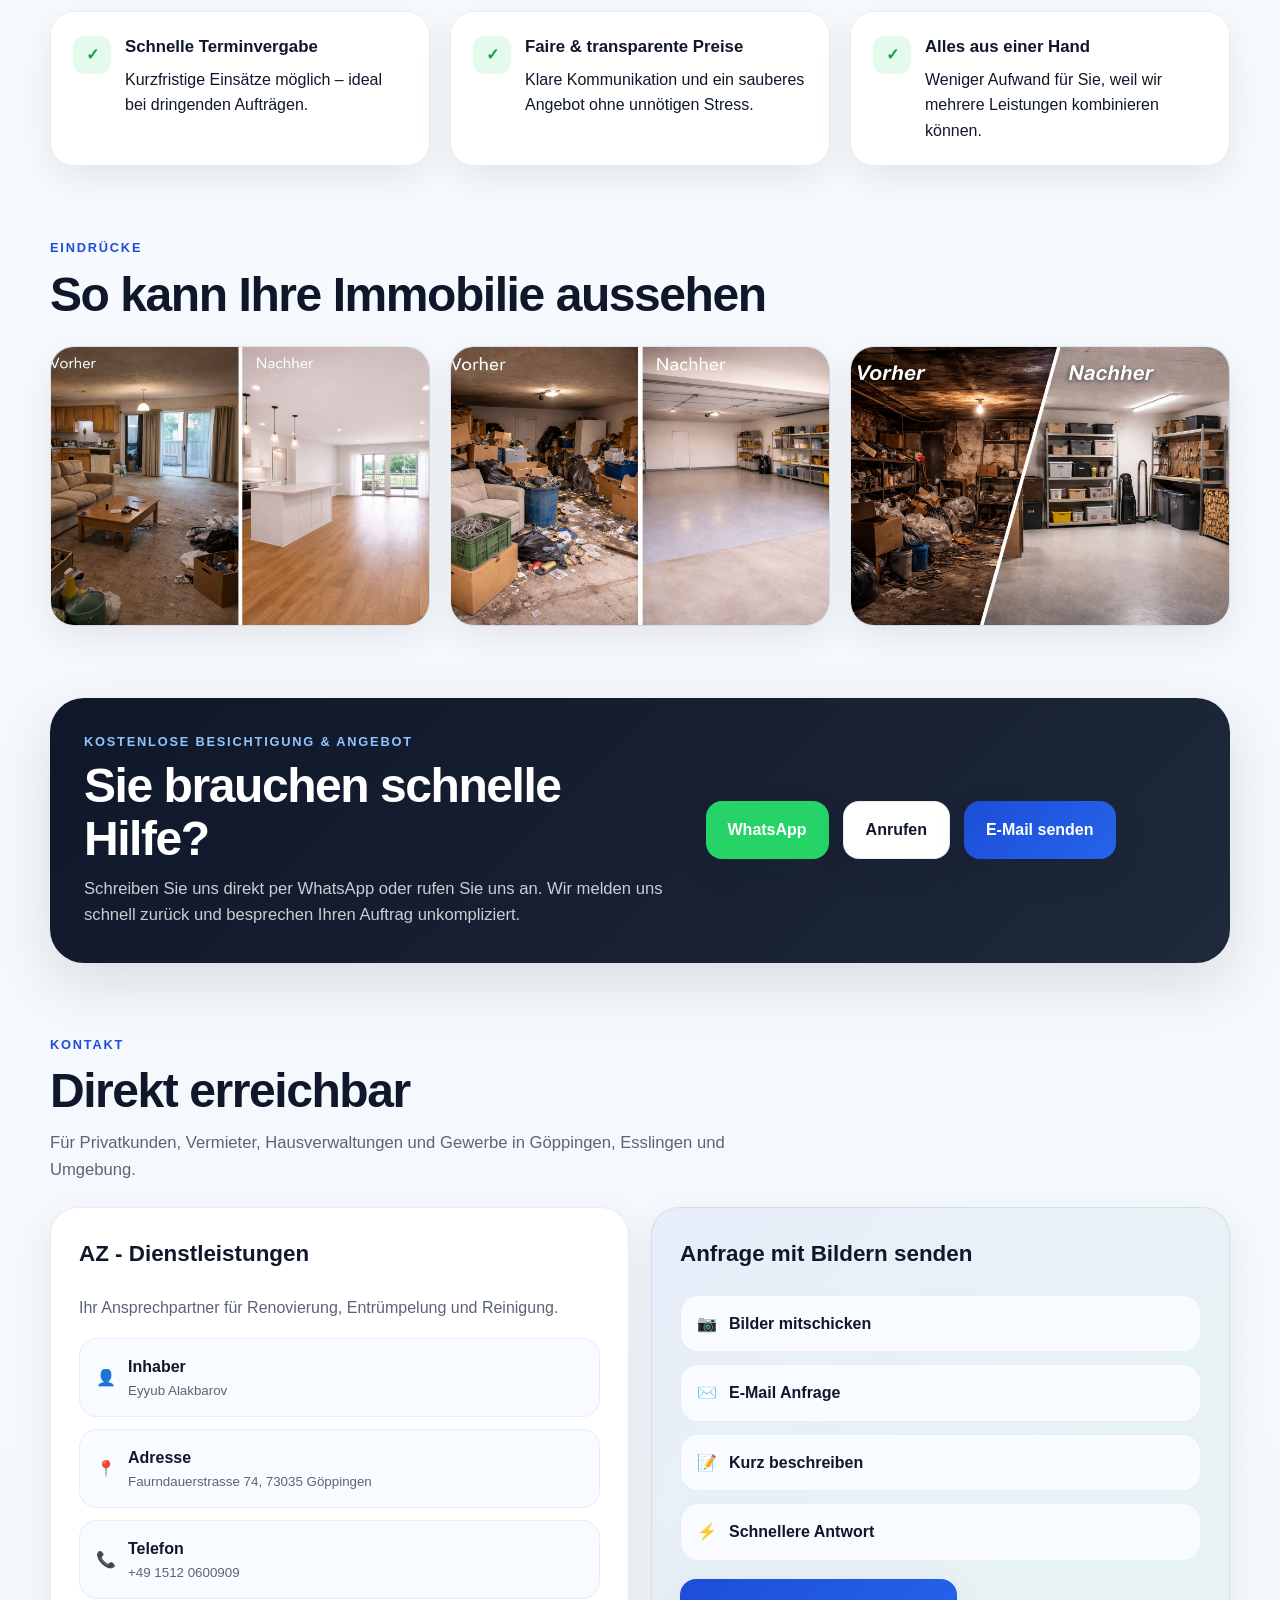
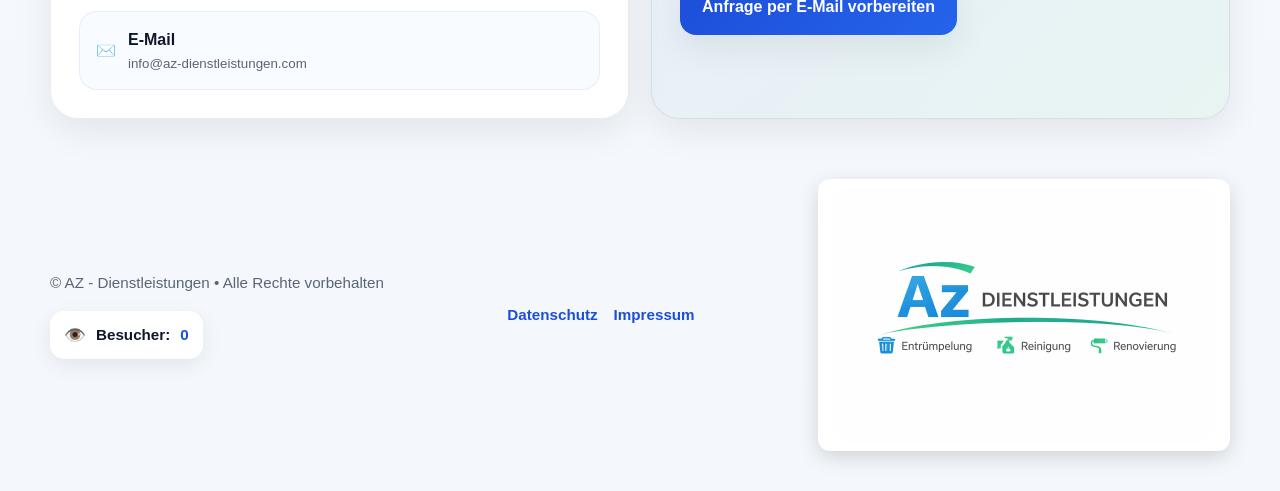
==== commit 8a5398d1: "Add files via upload" ====
--- a/index.html
+++ b/index.html
@@ -6,7 +6,7 @@
   <title>AZ - Dienstleistungen</title>
   <meta name="description" content="AZ - Dienstleistungen – Entrümpelung, Reinigung, Renovierung und Hausmeisterservice in Göppingen, Esslingen und Umgebung." />
 
-    <script async src="https://www.googletagmanager.com/gtag/js?id=G-NCSZMTTBY2"></script>
+    <script async src="https://www.googletagmanager.com/gtag/js?id=G-W6B4LCVW"></script>
   <script>
     window.dataLayer = window.dataLayer || [];
     function gtag(){dataLayer.push(arguments);}
@@ -15,7 +15,7 @@
 
     if (cookiesAccepted) {
       gtag('js', new Date());
-      gtag('config', 'G-NCSZMTTBY2', {
+      gtag('config', 'G-W6B4LCVW', {
         anonymize_ip: true
       });
     }
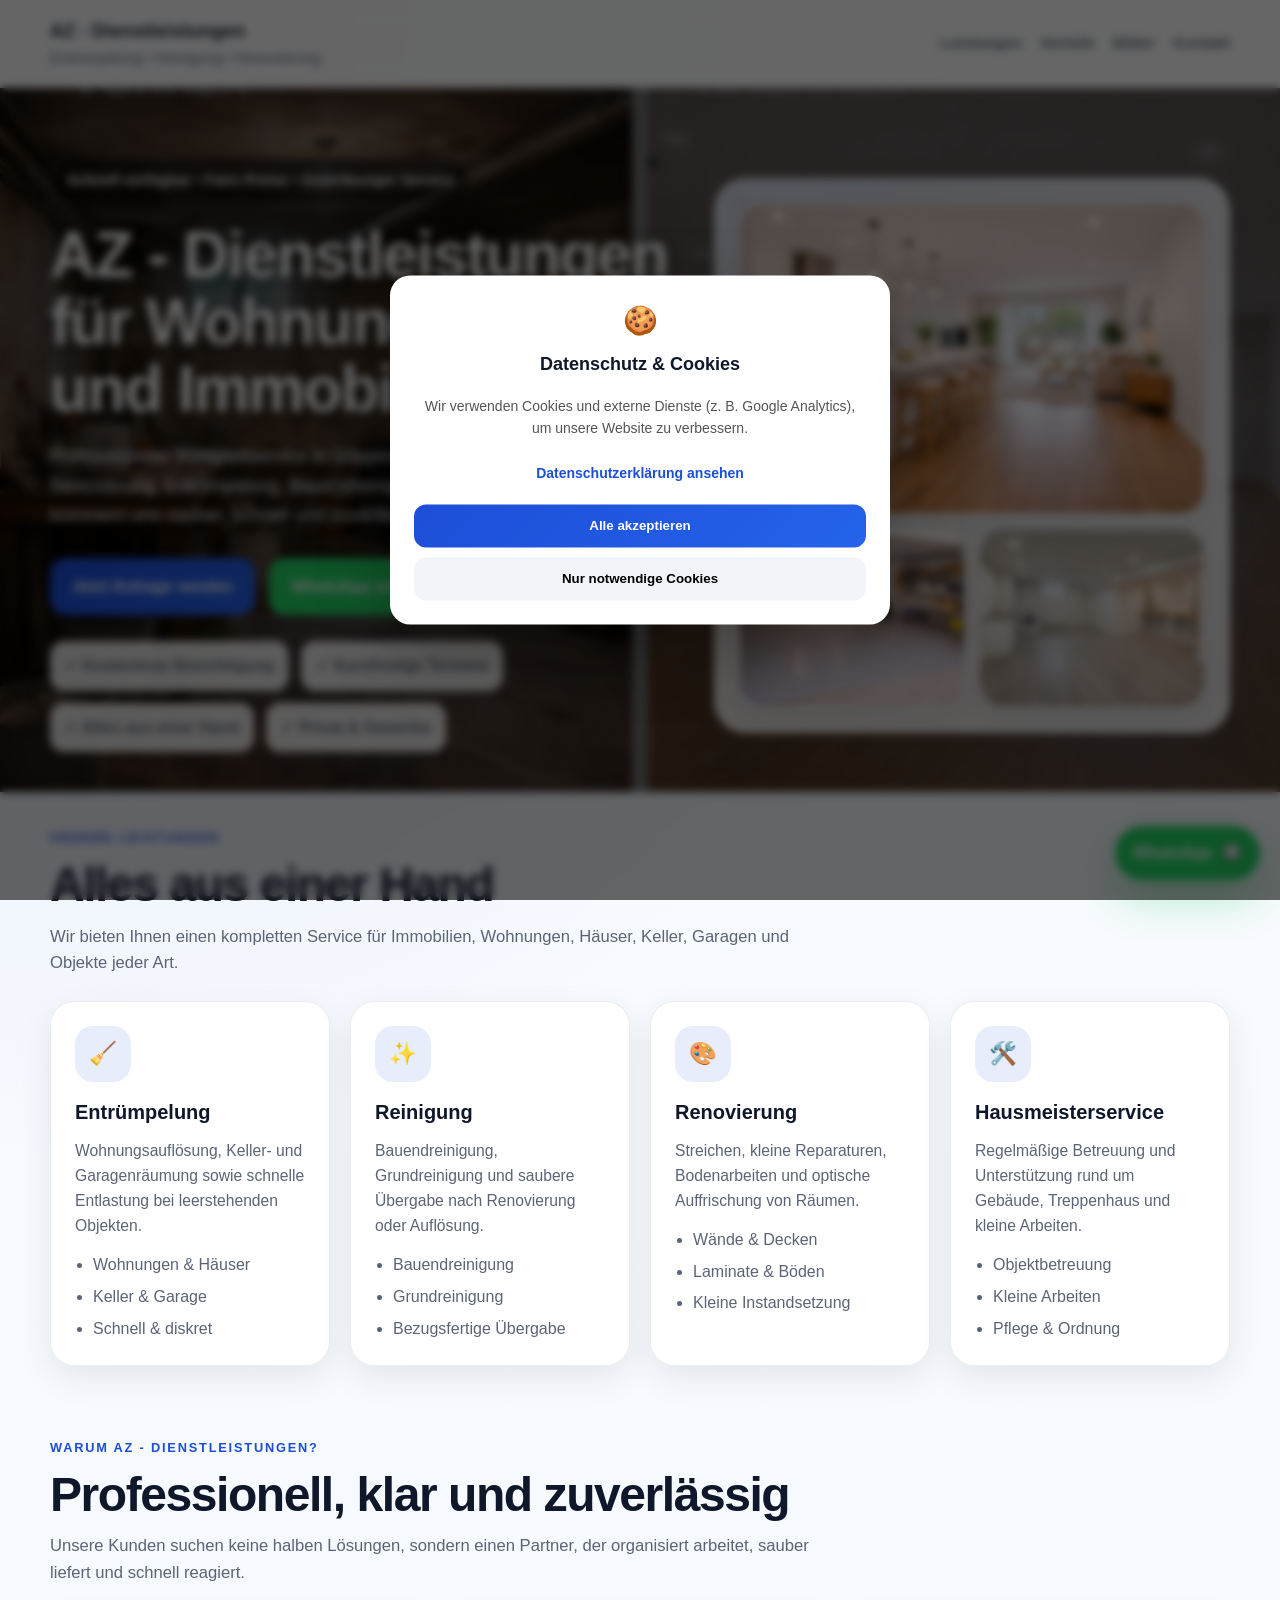
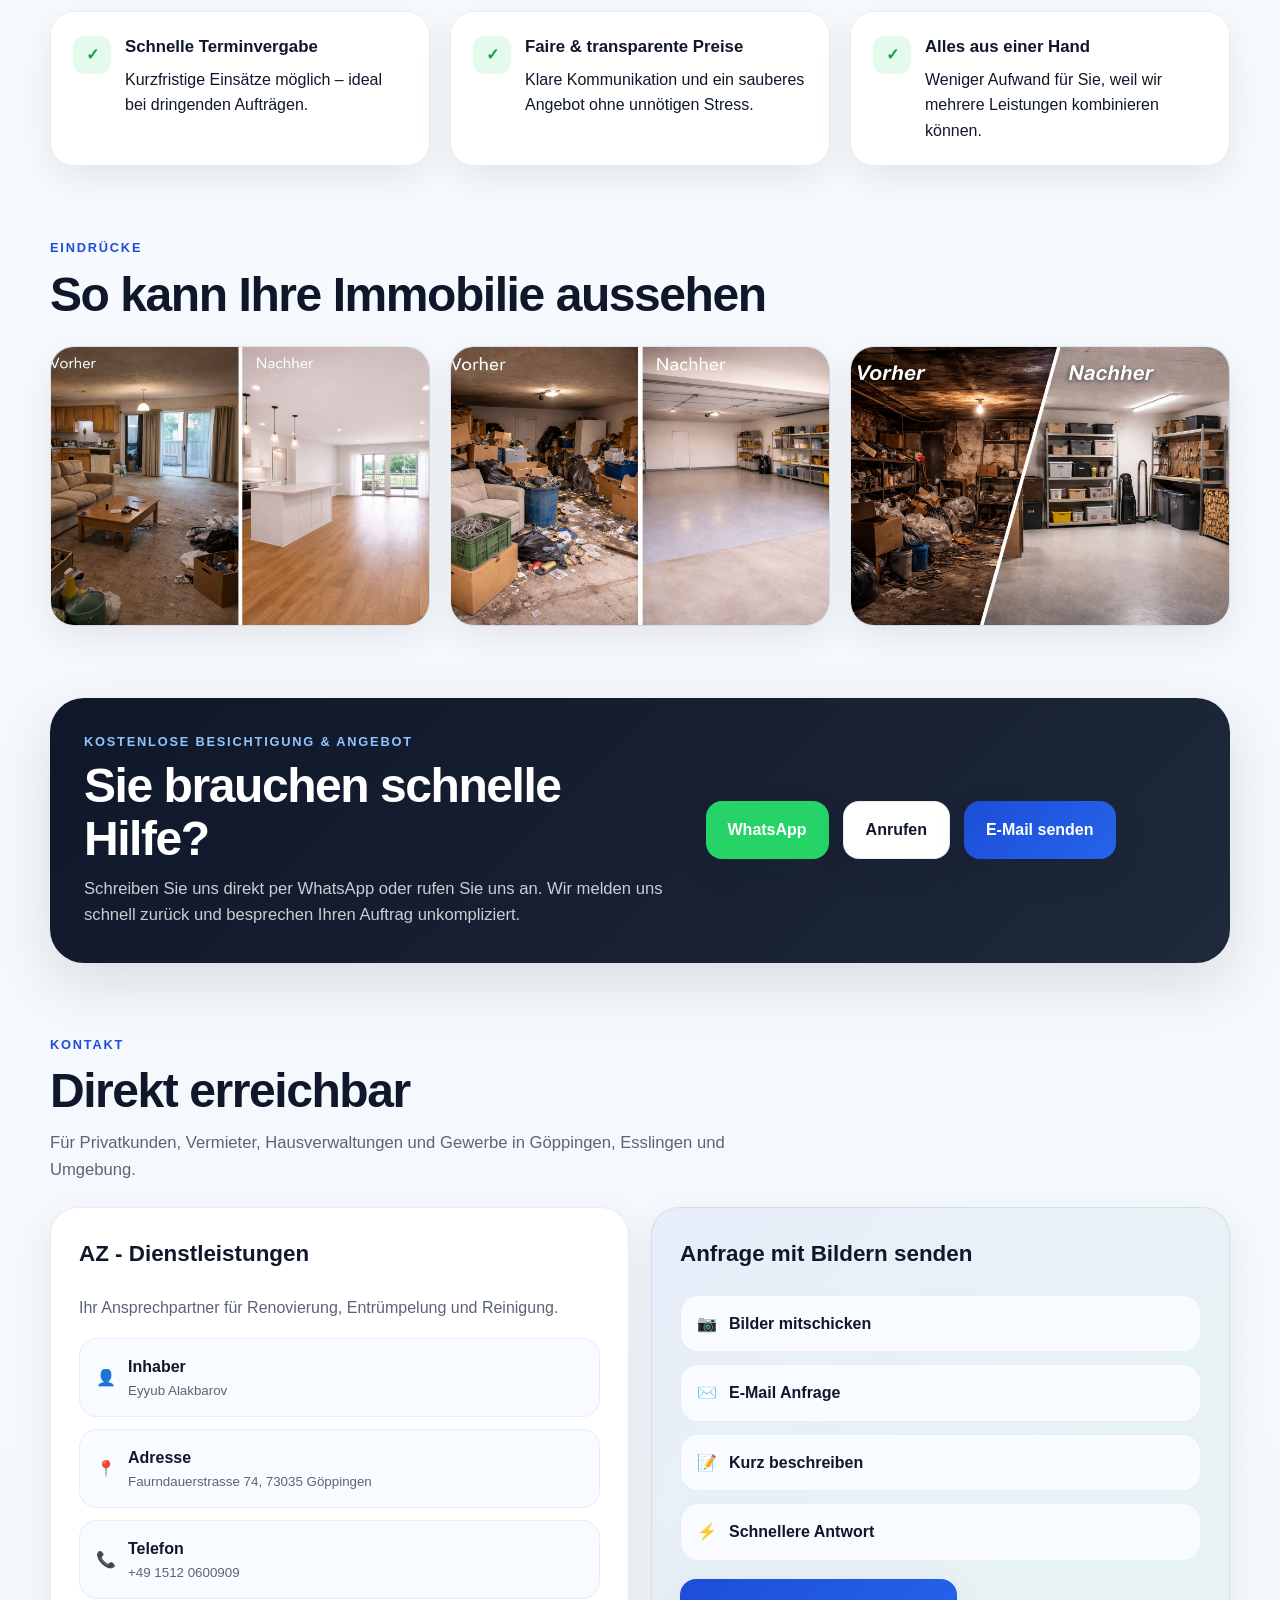
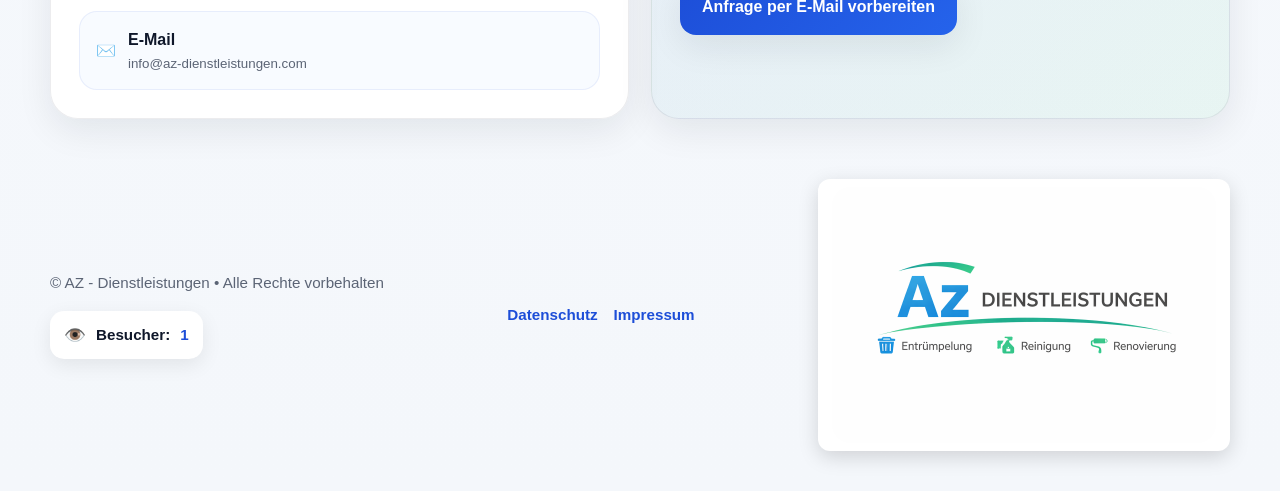
==== commit 72e542a5: "Add files via upload" ====
--- a/index.html
+++ b/index.html
@@ -6,7 +6,7 @@
   <title>AZ - Dienstleistungen</title>
   <meta name="description" content="AZ - Dienstleistungen – Entrümpelung, Reinigung, Renovierung und Hausmeisterservice in Göppingen, Esslingen und Umgebung." />
 
-    <script async src="https://www.googletagmanager.com/gtag/js?id=G-W6B4LCVW"></script>
+  <script async src="https://www.googletagmanager.com/gtag/js?id=G-NCSZMTTBY2"></script>
   <script>
     window.dataLayer = window.dataLayer || [];
     function gtag(){dataLayer.push(arguments);}
@@ -15,7 +15,7 @@
 
     if (cookiesAccepted) {
       gtag('js', new Date());
-      gtag('config', 'G-W6B4LCVW', {
+      gtag('config', 'G-NCSZMTTBY2', {
         anonymize_ip: true
       });
     }
@@ -523,33 +523,6 @@
       transform: translateY(-2px);
     }
 
-    .cookie-banner {
-      position: fixed;
-      bottom: 20px;
-      left: 50%;
-      transform: translateX(-50%);
-      background: #ffffff;
-      padding: 16px 20px;
-      border-radius: 14px;
-      box-shadow: 0 10px 30px rgba(0,0,0,0.15);
-      max-width: 500px;
-      width: calc(100% - 40px);
-      z-index: 9999;
-      display: none;
-    }
-
-    .cookie-actions {
-      display: flex;
-      gap: 10px;
-      margin-top: 12px;
-      flex-wrap: wrap;
-    }
-
-    .cookie-actions button {
-      flex: 1;
-      min-width: 140px;
-    }
-
     @media (max-width: 1080px) {
       .hero-grid,
       .cta-panel,
@@ -908,117 +881,136 @@
   </a>
 
   <div id="cookie-overlay" style="
-  position: fixed;
-  inset: 0;
-  background: rgba(0,0,0,0.6);
-  backdrop-filter: blur(4px);
-  z-index: 9998;
-  opacity: 0;
-  pointer-events: none;
-  transition: opacity 0.35s ease;
-"></div>
-
-<div id="cookie-banner" style="
-  position: fixed;
-  top: 50%;
-  left: 50%;
-  transform: translate(-50%, -50%) scale(0.92);
-  width: min(500px, calc(100% - 30px));
-  z-index: 9999;
-  opacity: 0;
-  pointer-events: none;
-  transition: opacity 0.35s ease, transform 0.35s ease;
-">
-  <div style="
-    background: #ffffff;
-    border-radius: 20px;
-    padding: 24px;
-    box-shadow: 0 25px 70px rgba(0,0,0,0.25);
+    position: fixed;
+    inset: 0;
+    background: rgba(0,0,0,0.6);
+    backdrop-filter: blur(4px);
+    z-index: 9998;
+    opacity: 0;
+    pointer-events: none;
+    transition: opacity 0.35s ease;
+  "></div>
+
+  <div id="cookie-banner" style="
+    position: fixed;
+    top: 50%;
+    left: 50%;
+    transform: translate(-50%, -50%) scale(0.92);
+    width: min(500px, calc(100% - 30px));
+    z-index: 9999;
+    opacity: 0;
+    pointer-events: none;
+    transition: opacity 0.35s ease, transform 0.35s ease;
   ">
-    <div style="text-align:center; margin-bottom:16px;">
-      <div style="font-size:28px;">🍪</div>
-      <div style="font-size:18px; font-weight:800; margin-top:6px;">
-        Datenschutz & Cookies
-      </div>
-    </div>
-
-    <div style="font-size:14px; color:#555; text-align:center; margin-bottom:20px;">
-      Wir verwenden Cookies und externe Dienste (z. B. Google Analytics),
-      um unsere Website zu verbessern.
-      <br><br>
-      <a href="datenschutz.html" style="color:#1d4ed8; font-weight:600;">
-        Datenschutzerklärung ansehen
-      </a>
-    </div>
-
-    <div style="display:flex; flex-direction:column; gap:10px;">
-      <button onclick="acceptCookies()" style="
-        background: linear-gradient(135deg, #1d4ed8, #2563eb);
-        color:white;
-        border:none;
-        padding:14px;
-        border-radius:12px;
-        font-weight:800;
-        cursor:pointer;
-      ">
-        Alle akzeptieren
-      </button>
-
-      <button onclick="declineCookies()" style="
-        background:#f1f5f9;
-        border:none;
-        padding:14px;
-        border-radius:12px;
-        font-weight:800;
-        cursor:pointer;
-      ">
-        Nur notwendige Cookies
-      </button>
+    <div style="
+      background: #ffffff;
+      border-radius: 20px;
+      padding: 24px;
+      box-shadow: 0 25px 70px rgba(0,0,0,0.25);
+    ">
+      <div style="text-align:center; margin-bottom:16px;">
+        <div style="font-size:28px;">🍪</div>
+        <div style="font-size:18px; font-weight:800; margin-top:6px;">
+          Datenschutz & Cookies
+        </div>
+      </div>
+
+      <div style="font-size:14px; color:#555; text-align:center; margin-bottom:20px;">
+        Wir verwenden Cookies und externe Dienste (z. B. Google Analytics),
+        um unsere Website zu verbessern.
+        <br><br>
+        <a href="datenschutz.html" style="color:#1d4ed8; font-weight:600;">
+          Datenschutzerklärung ansehen
+        </a>
+      </div>
+
+      <div style="display:flex; flex-direction:column; gap:10px;">
+        <button onclick="acceptCookies()" style="
+          background: linear-gradient(135deg, #1d4ed8, #2563eb);
+          color:white;
+          border:none;
+          padding:14px;
+          border-radius:12px;
+          font-weight:800;
+          cursor:pointer;
+        ">
+          Alle akzeptieren
+        </button>
+
+        <button onclick="declineCookies()" style="
+          background:#f1f5f9;
+          border:none;
+          padding:14px;
+          border-radius:12px;
+          font-weight:800;
+          cursor:pointer;
+        ">
+          Nur notwendige Cookies
+        </button>
+      </div>
     </div>
   </div>
-</div>
-<script>
-  function showBanner() {
-    const banner = document.getElementById("cookie-banner");
-    const overlay = document.getElementById("cookie-overlay");
-
-    overlay.style.pointerEvents = "auto";
-    banner.style.pointerEvents = "auto";
-
-    requestAnimationFrame(() => {
-      overlay.style.opacity = "1";
-      banner.style.opacity = "1";
-      banner.style.transform = "translate(-50%, -50%) scale(1)";
+
+  <script>
+    function showBanner() {
+      const banner = document.getElementById("cookie-banner");
+      const overlay = document.getElementById("cookie-overlay");
+
+      overlay.style.pointerEvents = "auto";
+      banner.style.pointerEvents = "auto";
+
+      requestAnimationFrame(() => {
+        overlay.style.opacity = "1";
+        banner.style.opacity = "1";
+        banner.style.transform = "translate(-50%, -50%) scale(1)";
+      });
+    }
+
+    function hideBanner() {
+      const banner = document.getElementById("cookie-banner");
+      const overlay = document.getElementById("cookie-overlay");
+
+      overlay.style.opacity = "0";
+      banner.style.opacity = "0";
+      banner.style.transform = "translate(-50%, -50%) scale(0.92)";
+      overlay.style.pointerEvents = "none";
+      banner.style.pointerEvents = "none";
+    }
+
+    function acceptCookies() {
+      localStorage.setItem("cookiesAccepted", "true");
+      hideBanner();
+      setTimeout(() => location.reload(), 250);
+    }
+
+    function declineCookies() {
+      localStorage.setItem("cookiesAccepted", "false");
+      hideBanner();
+    }
+
+    window.addEventListener("load", function () {
+      if (!localStorage.getItem("cookiesAccepted")) {
+        showBanner();
+      }
     });
-  }
-
-  function hideBanner() {
-    const banner = document.getElementById("cookie-banner");
-    const overlay = document.getElementById("cookie-overlay");
-
-    overlay.style.opacity = "0";
-    banner.style.opacity = "0";
-    banner.style.transform = "translate(-50%, -50%) scale(0.92)";
-    overlay.style.pointerEvents = "none";
-    banner.style.pointerEvents = "none";
-  }
-
-  function acceptCookies() {
-    localStorage.setItem("cookiesAccepted", "true");
-    hideBanner();
-    setTimeout(() => location.reload(), 250);
-  }
-
-  function declineCookies() {
-    localStorage.setItem("cookiesAccepted", "false");
-    hideBanner();
-  }
-
-  window.addEventListener("load", function () {
-    if (!localStorage.getItem("cookiesAccepted")) {
-      showBanner();
-    }
-  });
-</script>
+  </script>
+
+  <script>
+    (function () {
+      try {
+        const key = 'az_counter';
+        let count = localStorage.getItem(key);
+        count = count ? parseInt(count, 10) + 1 : 1;
+        localStorage.setItem(key, String(count));
+
+        const counter = document.getElementById('visitor-counter');
+        if (counter) {
+          counter.textContent = count;
+        }
+      } catch (e) {
+        console.log('Besucherzähler Fehler:', e);
+      }
+    })();
+  </script>
 </body>
 </html>
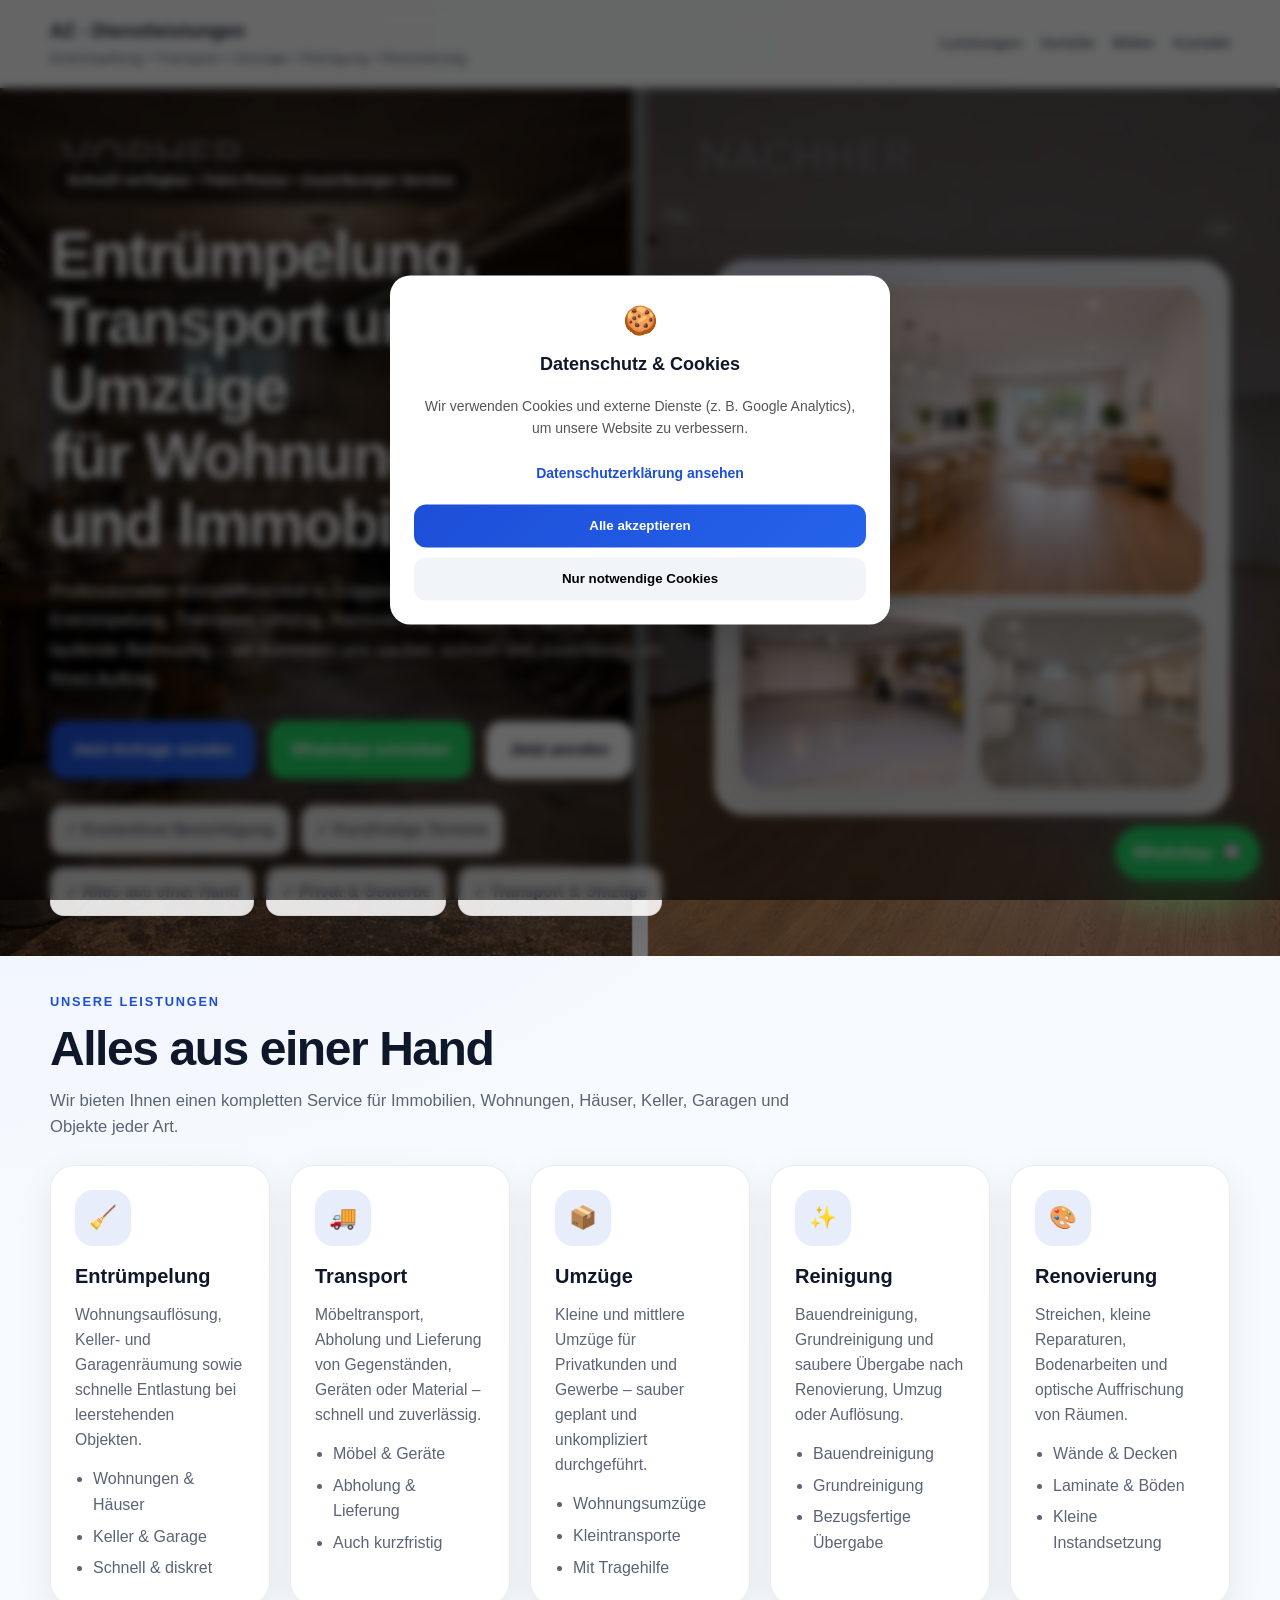
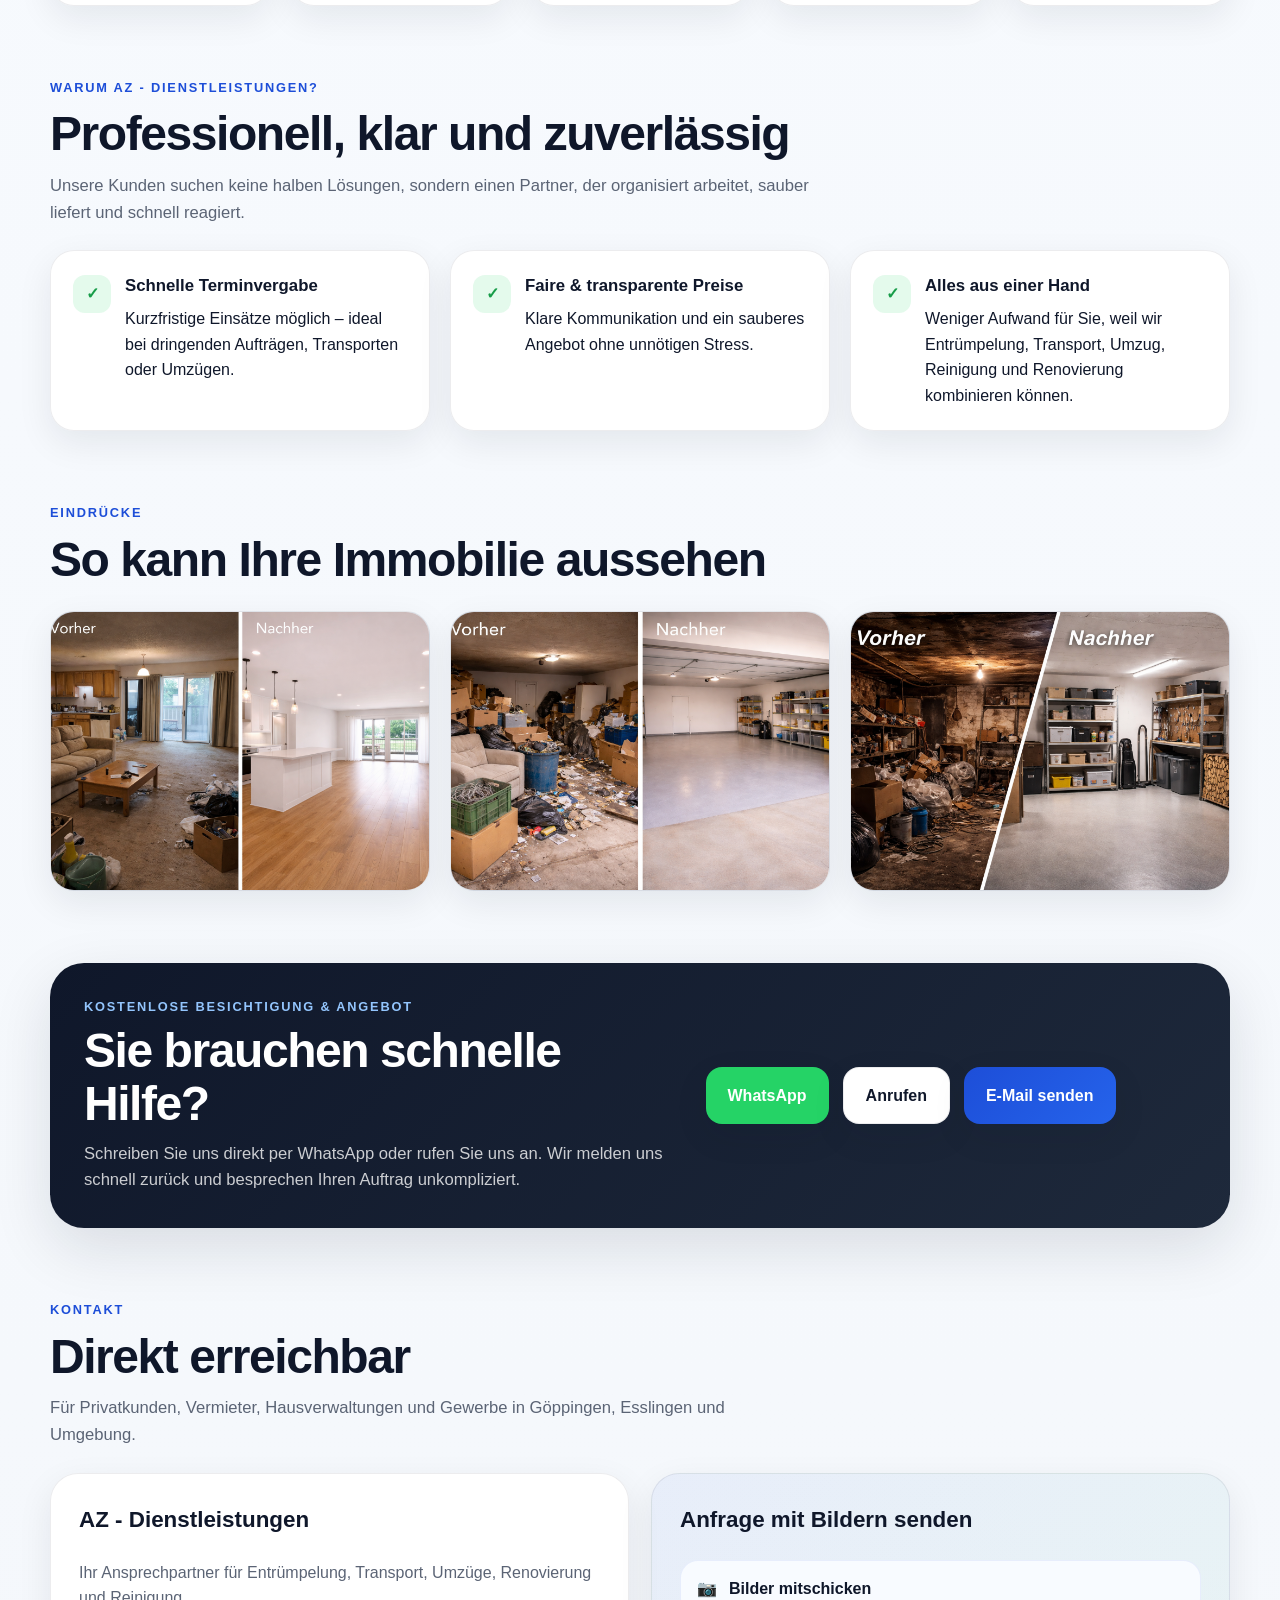
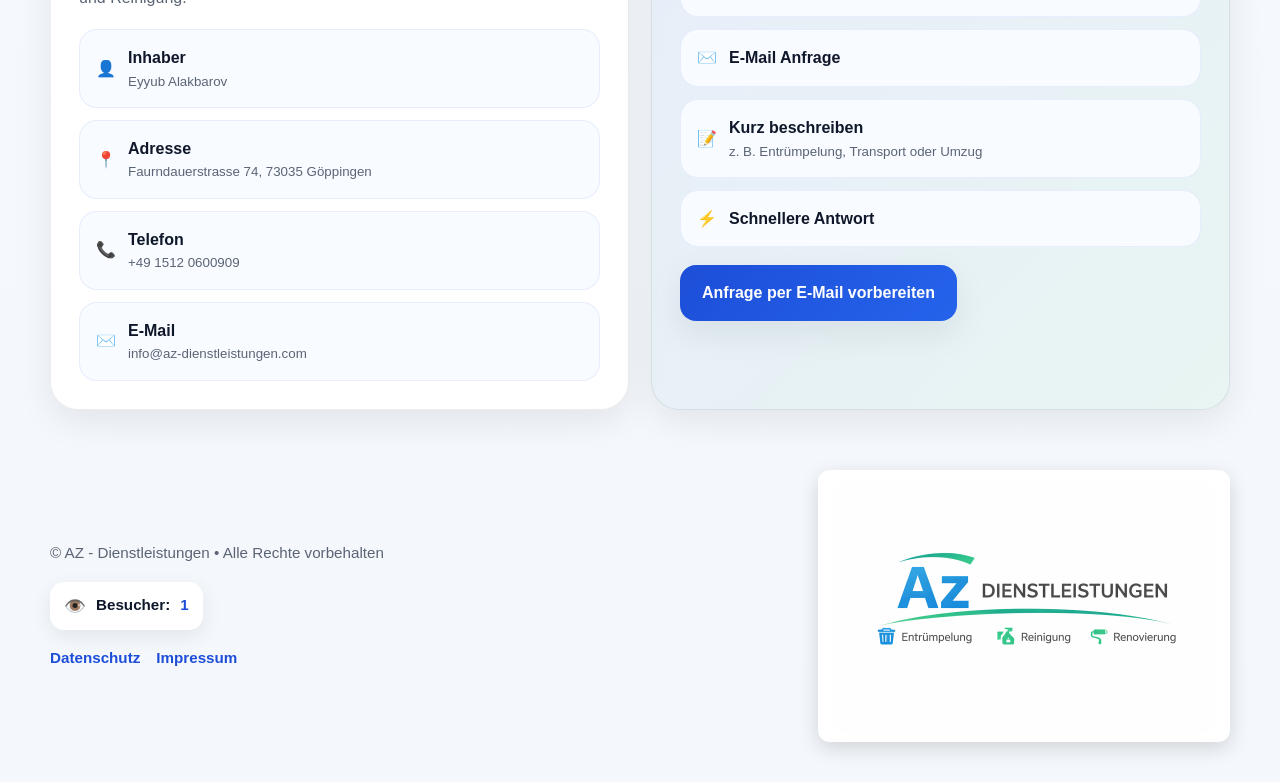
==== commit 1a0cca85: "Add files via upload" ====
--- a/index.html
+++ b/index.html
@@ -1,1016 +1,1027 @@
-<!DOCTYPE html>
-<html lang="de">
-<head>
-  <meta charset="UTF-8" />
-  <meta name="viewport" content="width=device-width, initial-scale=1.0" />
-  <title>AZ - Dienstleistungen</title>
-  <meta name="description" content="AZ - Dienstleistungen – Entrümpelung, Reinigung, Renovierung und Hausmeisterservice in Göppingen, Esslingen und Umgebung." />
-
-  <script async src="https://www.googletagmanager.com/gtag/js?id=G-NCSZMTTBY2"></script>
-  <script>
-    window.dataLayer = window.dataLayer || [];
-    function gtag(){dataLayer.push(arguments);}
-
-    const cookiesAccepted = localStorage.getItem("cookiesAccepted") === "true";
-
-    if (cookiesAccepted) {
-      gtag('js', new Date());
-      gtag('config', 'G-NCSZMTTBY2', {
-        anonymize_ip: true
-      });
-    }
-  </script>
-
-  <style>
-    :root {
-      --bg: #f4f7fb;
-      --white: #ffffff;
-      --dark: #0f172a;
-      --muted: #5b6475;
-      --line: rgba(15, 23, 42, 0.08);
-      --primary: #1d4ed8;
-      --primary-dark: #163ea9;
-      --accent: #25d366;
-      --shadow: 0 20px 60px rgba(15, 23, 42, 0.12);
-      --shadow-soft: 0 12px 35px rgba(15, 23, 42, 0.08);
-      --radius: 24px;
-    }
-
-    * {
-      box-sizing: border-box;
-    }
-
-    html {
-      scroll-behavior: smooth;
-    }
-
-    body {
-      margin: 0;
-      font-family: Arial, Helvetica, sans-serif;
-      background:
-        radial-gradient(circle at top left, rgba(29, 78, 216, 0.10), transparent 30%),
-        linear-gradient(180deg, #f8fbff 0%, var(--bg) 100%);
-      color: var(--dark);
-      line-height: 1.6;
-    }
-
-    a {
-      color: inherit;
-      text-decoration: none;
-    }
-
-    img {
-      max-width: 100%;
-      display: block;
-      border-radius: 20px;
-    }
-
-    .container {
-      width: min(1180px, calc(100% - 32px));
-      margin: 0 auto;
-    }
-
-    .topbar {
-      position: sticky;
-      top: 0;
-      z-index: 50;
-      backdrop-filter: blur(12px);
-      background: rgba(255, 255, 255, 0.88);
-      border-bottom: 1px solid rgba(15, 23, 42, 0.06);
-    }
-
-    .nav {
-      display: flex;
-      align-items: center;
-      justify-content: space-between;
-      gap: 20px;
-      padding: 16px 0;
-    }
-
-    .brand {
-      display: flex;
-      flex-direction: column;
-      gap: 2px;
-    }
-
-    .brand strong {
-      font-size: 1.15rem;
-      letter-spacing: 0.3px;
-    }
-
-    .brand span {
-      color: var(--muted);
-      font-size: 0.93rem;
-    }
-
-    .nav-links {
-      display: flex;
-      align-items: center;
-      gap: 18px;
-      flex-wrap: wrap;
-    }
-
-    .nav-links a {
-      color: var(--muted);
-      font-size: 0.95rem;
-      font-weight: 600;
-    }
-
-    .nav-links a:hover {
-      color: var(--primary);
-    }
-
-    .hero {
-      padding: 70px 0 40px;
-      background: url('bilder/saubere-wohnung.jpg') center/cover no-repeat;
-      position: relative;
-    }
-
-    .hero::before {
-      content: "";
-      position: absolute;
-      inset: 0;
-      background: rgba(0, 0, 0, 0.55);
-    }
-
-    .hero > .container {
-      position: relative;
-      z-index: 1;
-    }
-
-    .hero-grid {
-      display: grid;
-      grid-template-columns: 1.1fr 0.9fr;
-      gap: 34px;
-      align-items: center;
-    }
-
-    .badge {
-      display: inline-flex;
-      align-items: center;
-      gap: 10px;
-      padding: 10px 16px;
-      border-radius: 999px;
-      background: rgba(0, 0, 0, 0.5);
-      color: #ffffff;
-      font-weight: 700;
-      font-size: 0.92rem;
-      border: 1px solid rgba(255,255,255,0.2);
-    }
-
-    h1 {
-      font-size: clamp(2.4rem, 5vw, 4.7rem);
-      line-height: 1.05;
-      margin: 18px 0 18px;
-      letter-spacing: -0.03em;
-      color: #ffffff;
-      text-shadow: 0 4px 20px rgba(0,0,0,0.6);
-    }
-
-    .hero p {
-      font-size: 1.15rem;
-      color: #ffffff;
-      max-width: 660px;
-      margin: 0 0 28px;
-      text-shadow: 0 2px 10px rgba(0,0,0,0.6);
-    }
-
-    .cta-row {
-      display: flex;
-      flex-wrap: wrap;
-      gap: 14px;
-      margin-bottom: 26px;
-    }
-
-    .btn {
-      display: inline-flex;
-      align-items: center;
-      justify-content: center;
-      gap: 10px;
-      padding: 15px 22px;
-      border-radius: 16px;
-      font-weight: 700;
-      transition: transform 0.2s ease, box-shadow 0.2s ease, background 0.2s ease;
-      box-shadow: var(--shadow-soft);
-      border: none;
-      cursor: pointer;
-    }
-
-    .btn:hover {
-      transform: translateY(-2px);
-    }
-
-    .btn-primary {
-      background: linear-gradient(135deg, var(--primary) 0%, #2563eb 100%);
-      color: white;
-    }
-
-    .btn-primary:hover {
-      background: linear-gradient(135deg, var(--primary-dark) 0%, #1d4ed8 100%);
-    }
-
-    .btn-secondary {
-      background: white;
-      color: var(--dark);
-      border: 1px solid var(--line);
-    }
-
-    .btn-whatsapp {
-      background: var(--accent);
-      color: white;
-    }
-
-    .mini-points {
-      display: flex;
-      flex-wrap: wrap;
-      gap: 12px;
-      padding: 0;
-      margin: 0;
-      list-style: none;
-    }
-
-    .mini-points li {
-      background: rgba(255, 255, 255, 0.88);
-      border: 1px solid var(--line);
-      padding: 11px 14px;
-      border-radius: 14px;
-      color: var(--muted);
-      font-weight: 600;
-      box-shadow: var(--shadow-soft);
-    }
-
-    .hero-card {
-      position: relative;
-      padding: 24px;
-      background: rgba(255, 255, 255, 0.85);
-      border: 1px solid rgba(255, 255, 255, 0.7);
-      box-shadow: var(--shadow);
-      border-radius: 32px;
-      overflow: hidden;
-    }
-
-    .hero-card::before {
-      content: "";
-      position: absolute;
-      inset: 0;
-      background: linear-gradient(160deg, rgba(29, 78, 216, 0.11), transparent 38%);
-      pointer-events: none;
-    }
-
-    .hero-photo-grid {
-      display: grid;
-      grid-template-columns: 1fr 1fr;
-      gap: 14px;
-      position: relative;
-      z-index: 1;
-    }
-
-    .photo-block {
-      min-height: 180px;
-      border-radius: 24px;
-      overflow: hidden;
-      background: linear-gradient(135deg, #dbeafe, #eff6ff);
-      border: 1px solid rgba(255, 255, 255, 0.9);
-      position: relative;
-      box-shadow: var(--shadow-soft);
-    }
-
-    .photo-block.large {
-      grid-column: span 2;
-      min-height: 230px;
-    }
-
-    .photo-block img {
-      width: 100%;
-      height: 100%;
-      object-fit: cover;
-    }
-
-    section {
-      padding: 36px 0;
-    }
-
-    .section-head {
-      margin-bottom: 24px;
-      max-width: 760px;
-    }
-
-    .eyebrow {
-      color: var(--primary);
-      text-transform: uppercase;
-      letter-spacing: 0.14em;
-      font-size: 0.8rem;
-      font-weight: 800;
-      margin-bottom: 10px;
-    }
-
-    h2 {
-      font-size: clamp(2rem, 4vw, 3rem);
-      line-height: 1.1;
-      margin: 0 0 12px;
-      letter-spacing: -0.03em;
-    }
-
-    .section-head p {
-      margin: 0;
-      color: var(--muted);
-      font-size: 1.04rem;
-    }
-
-    .service-grid,
-    .benefit-grid,
-    .gallery-grid {
-      display: grid;
-      gap: 20px;
-    }
-
-    .service-grid {
-      grid-template-columns: repeat(4, 1fr);
-    }
-
-    .benefit-grid {
-      grid-template-columns: repeat(3, 1fr);
-    }
-
-    .gallery-grid {
-      grid-template-columns: repeat(3, 1fr);
-    }
-
-    .card {
-      background: rgba(255, 255, 255, 0.92);
-      border: 1px solid var(--line);
-      border-radius: var(--radius);
-      padding: 24px;
-      box-shadow: var(--shadow-soft);
-    }
-
-    .card .icon {
-      width: 56px;
-      height: 56px;
-      border-radius: 18px;
-      display: inline-flex;
-      align-items: center;
-      justify-content: center;
-      font-size: 1.4rem;
-      background: rgba(29, 78, 216, 0.10);
-      color: var(--primary);
-      margin-bottom: 14px;
-    }
-
-    .card h3 {
-      margin: 0 0 10px;
-      font-size: 1.25rem;
-    }
-
-    .card p {
-      margin: 0;
-      color: var(--muted);
-      font-size: 0.98rem;
-    }
-
-    .card ul {
-      margin: 14px 0 0;
-      padding-left: 18px;
-      color: var(--muted);
-    }
-
-    .card ul li + li {
-      margin-top: 6px;
-    }
-
-    .benefit {
-      display: flex;
-      align-items: flex-start;
-      gap: 14px;
-      padding: 22px;
-    }
-
-    .benefit strong {
-      display: block;
-      margin-bottom: 6px;
-      font-size: 1.05rem;
-    }
-
-    .check {
-      width: 38px;
-      height: 38px;
-      border-radius: 12px;
-      display: inline-flex;
-      align-items: center;
-      justify-content: center;
-      font-weight: 900;
-      background: rgba(37, 211, 102, 0.12);
-      color: #179c48;
-      flex-shrink: 0;
-      margin-top: 2px;
-    }
-
-    .gallery-item {
-      position: relative;
-      overflow: hidden;
-      border-radius: 24px;
-      min-height: 280px;
-      box-shadow: var(--shadow-soft);
-      border: 1px solid var(--line);
-      background: linear-gradient(135deg, #e2e8f0, #f8fafc);
-    }
-
-    .gallery-item img {
-      width: 100%;
-      height: 100%;
-      object-fit: cover;
-    }
-
-    .cta-panel {
-      background: linear-gradient(135deg, #0f172a 0%, #1e293b 100%);
-      color: white;
-      border-radius: 34px;
-      padding: 34px;
-      box-shadow: var(--shadow);
-      display: grid;
-      grid-template-columns: 1.1fr 0.9fr;
-      gap: 22px;
-      align-items: center;
-    }
-
-    .cta-panel p {
-      color: rgba(255,255,255,0.78);
-      margin: 10px 0 0;
-      font-size: 1.04rem;
-    }
-
-    .contact-grid {
-      display: grid;
-      grid-template-columns: 1fr 1fr;
-      gap: 22px;
-    }
-
-    .contact-box {
-      background: rgba(255,255,255,0.94);
-      border: 1px solid var(--line);
-      border-radius: 28px;
-      padding: 28px;
-      box-shadow: var(--shadow-soft);
-    }
-
-    .contact-list {
-      display: grid;
-      gap: 12px;
-      margin-top: 18px;
-    }
-
-    .contact-item {
-      display: flex;
-      gap: 12px;
-      align-items: center;
-      padding: 15px 16px;
-      border-radius: 18px;
-      background: #f8fbff;
-      border: 1px solid rgba(29, 78, 216, 0.08);
-      color: var(--dark);
-      font-weight: 600;
-    }
-
-    .contact-item small {
-      display: block;
-      color: var(--muted);
-      font-weight: 500;
-    }
-
-    .footer {
-      padding: 24px 0 40px;
-      color: var(--muted);
-      font-size: 0.95rem;
-    }
-
-    .footer-wrap {
-      display: flex;
-      align-items: center;
-      justify-content: space-between;
-      gap: 16px;
-      flex-wrap: wrap;
-    }
-
-    .visitor-box {
-      display: flex;
-      align-items: center;
-      gap: 10px;
-      background: #ffffff;
-      padding: 10px 14px;
-      border-radius: 14px;
-      box-shadow: 0 6px 20px rgba(0,0,0,0.08);
-      width: fit-content;
-      margin-top: 8px;
-    }
-
-    .floating-whatsapp {
-      position: fixed;
-      right: 20px;
-      bottom: 20px;
-      z-index: 100;
-      display: inline-flex;
-      align-items: center;
-      gap: 10px;
-      background: var(--accent);
-      color: white;
-      padding: 14px 18px;
-      border-radius: 999px;
-      box-shadow: 0 18px 40px rgba(37, 211, 102, 0.34);
-      font-weight: 800;
-    }
-
-    .floating-whatsapp:hover {
-      transform: translateY(-2px);
-    }
-
-    @media (max-width: 1080px) {
-      .hero-grid,
-      .cta-panel,
-      .contact-grid,
-      .service-grid,
-      .benefit-grid,
-      .gallery-grid {
-        grid-template-columns: 1fr 1fr;
-      }
-
-      .hero-grid {
-        grid-template-columns: 1fr;
-      }
-    }
-
-    @media (max-width: 760px) {
-      .nav {
-        flex-direction: column;
-        align-items: flex-start;
-      }
-
-      .nav-links {
-        gap: 12px;
-      }
-
-      .service-grid,
-      .benefit-grid,
-      .gallery-grid,
-      .cta-panel,
-      .contact-grid,
-      .hero-photo-grid {
-        grid-template-columns: 1fr;
-      }
-
-      .photo-block.large {
-        grid-column: span 1;
-      }
-
-      .hero {
-        padding-top: 42px;
-      }
-
-      .cta-row {
-        flex-direction: column;
-      }
-
-      .btn {
-        width: 100%;
-      }
-
-      .floating-whatsapp span {
-        display: none;
-      }
-
-      .floating-whatsapp {
-        width: 58px;
-        height: 58px;
-        padding: 0;
-        justify-content: center;
-      }
-
-      .footer-wrap {
-        flex-direction: column;
-        align-items: flex-start;
-      }
-    }
-  </style>
-</head>
-<body>
-  <div class="topbar">
-    <div class="container nav">
-      <div class="brand">
-        <strong>AZ - Dienstleistungen</strong>
-        <span>Entrümpelung • Reinigung • Renovierung</span>
-      </div>
-      <div class="nav-links">
-        <a href="#leistungen">Leistungen</a>
-        <a href="#vorteile">Vorteile</a>
-        <a href="#bilder">Bilder</a>
-        <a href="#kontakt">Kontakt</a>
-      </div>
-    </div>
-  </div>
-
-  <header class="hero">
-    <div class="container hero-grid">
-      <div>
-        <div class="badge">Schnell verfügbar • Faire Preise • Zuverlässiger Service</div>
-        <h1>AZ - Dienstleistungen<br>für Wohnung, Haus und Immobilie</h1>
-        <p>
-          Professioneller Komplettservice in Göppingen, Esslingen und Umgebung. Ob Renovierung,
-          Entrümpelung, Bauendreinigung oder laufende Betreuung – wir kümmern uns sauber,
-          schnell und zuverlässig um Ihren Auftrag.
-        </p>
-
-        <div class="cta-row">
-          <a class="btn btn-primary" href="#kontakt">Jetzt Anfrage senden</a>
-          <a class="btn btn-whatsapp" href="https://wa.me/4915120600909?text=Hallo%20AZ%20-%20Dienstleistungen%2C%20ich%20interessiere%20mich%20f%C3%BCr%20ein%20Angebot." target="_blank" rel="noopener noreferrer">WhatsApp schreiben</a>
-          <a class="btn btn-secondary" href="tel:+4915120600909">Jetzt anrufen</a>
-        </div>
-
-        <ul class="mini-points">
-          <li>✓ Kostenlose Besichtigung</li>
-          <li>✓ Kurzfristige Termine</li>
-          <li>✓ Alles aus einer Hand</li>
-          <li>✓ Privat & Gewerbe</li>
-        </ul>
-      </div>
-
-      <div class="hero-card">
-        <div class="hero-photo-grid">
-          <div class="photo-block large">
-            <img src="bilder/renovierung-1.jpg" alt="Renovierte Wohnung von AZ - Dienstleistungen">
-          </div>
-          <div class="photo-block">
-            <img src="bilder/entruempelung-1.jpg" alt="Entrümpelung von Garage oder Wohnung">
-          </div>
-          <div class="photo-block">
-            <img src="bilder/reinigung-1.jpg" alt="Reinigung nach Renovierung">
-          </div>
-        </div>
-      </div>
-    </div>
-  </header>
-
-  <section id="leistungen">
-    <div class="container">
-      <div class="section-head">
-        <div class="eyebrow">Unsere Leistungen</div>
-        <h2>Alles aus einer Hand</h2>
-        <p>
-          Wir bieten Ihnen einen kompletten Service für Immobilien, Wohnungen, Häuser,
-          Keller, Garagen und Objekte jeder Art.
-        </p>
-      </div>
-
-      <div class="service-grid">
-        <div class="card">
-          <div class="icon">🧹</div>
-          <h3>Entrümpelung</h3>
-          <p>Wohnungsauflösung, Keller- und Garagenräumung sowie schnelle Entlastung bei leerstehenden Objekten.</p>
-          <ul>
-            <li>Wohnungen & Häuser</li>
-            <li>Keller & Garage</li>
-            <li>Schnell & diskret</li>
-          </ul>
-        </div>
-
-        <div class="card">
-          <div class="icon">✨</div>
-          <h3>Reinigung</h3>
-          <p>Bauendreinigung, Grundreinigung und saubere Übergabe nach Renovierung oder Auflösung.</p>
-          <ul>
-            <li>Bauendreinigung</li>
-            <li>Grundreinigung</li>
-            <li>Bezugsfertige Übergabe</li>
-          </ul>
-        </div>
-
-        <div class="card">
-          <div class="icon">🎨</div>
-          <h3>Renovierung</h3>
-          <p>Streichen, kleine Reparaturen, Bodenarbeiten und optische Auffrischung von Räumen.</p>
-          <ul>
-            <li>Wände & Decken</li>
-            <li>Laminate & Böden</li>
-            <li>Kleine Instandsetzung</li>
-          </ul>
-        </div>
-
-        <div class="card">
-          <div class="icon">🛠️</div>
-          <h3>Hausmeisterservice</h3>
-          <p>Regelmäßige Betreuung und Unterstützung rund um Gebäude, Treppenhaus und kleine Arbeiten.</p>
-          <ul>
-            <li>Objektbetreuung</li>
-            <li>Kleine Arbeiten</li>
-            <li>Pflege & Ordnung</li>
-          </ul>
-        </div>
-      </div>
-    </div>
-  </section>
-
-  <section id="vorteile">
-    <div class="container">
-      <div class="section-head">
-        <div class="eyebrow">Warum AZ - Dienstleistungen?</div>
-        <h2>Professionell, klar und zuverlässig</h2>
-        <p>
-          Unsere Kunden suchen keine halben Lösungen, sondern einen Partner, der organisiert arbeitet,
-          sauber liefert und schnell reagiert.
-        </p>
-      </div>
-
-      <div class="benefit-grid">
-        <div class="card benefit">
-          <div class="check">✓</div>
-          <div>
-            <strong>Schnelle Terminvergabe</strong>
-            Kurzfristige Einsätze möglich – ideal bei dringenden Aufträgen.
-          </div>
-        </div>
-        <div class="card benefit">
-          <div class="check">✓</div>
-          <div>
-            <strong>Faire & transparente Preise</strong>
-            Klare Kommunikation und ein sauberes Angebot ohne unnötigen Stress.
-          </div>
-        </div>
-        <div class="card benefit">
-          <div class="check">✓</div>
-          <div>
-            <strong>Alles aus einer Hand</strong>
-            Weniger Aufwand für Sie, weil wir mehrere Leistungen kombinieren können.
-          </div>
-        </div>
-      </div>
-    </div>
-  </section>
-
-  <section id="bilder">
-    <div class="container">
-      <div class="section-head">
-        <div class="eyebrow">Eindrücke</div>
-        <h2>So kann Ihre Immobilie aussehen</h2>
-      </div>
-
-      <div class="gallery-grid">
-        <div class="gallery-item">
-          <img src="bilder/vorher-nachher-wohnung.jpg" alt="Vorher und nachher renovierte Wohnung">
-        </div>
-        <div class="gallery-item">
-          <img src="bilder/garage-vorher-nachher.jpg" alt="Vorher und nachher von einer Garage">
-        </div>
-        <div class="gallery-item">
-          <img src="bilder/keller-vorher-nachher.jpg" alt="Vorher und nachher von einem Keller">
-        </div>
-      </div>
-    </div>
-  </section>
-
-  <section>
-    <div class="container">
-      <div class="cta-panel">
-        <div>
-          <div class="eyebrow" style="color:#93c5fd; margin-bottom: 8px;">Kostenlose Besichtigung & Angebot</div>
-          <h2 style="margin-bottom:0;">Sie brauchen schnelle Hilfe?</h2>
-          <p>
-            Schreiben Sie uns direkt per WhatsApp oder rufen Sie uns an. Wir melden uns schnell zurück
-            und besprechen Ihren Auftrag unkompliziert.
-          </p>
-        </div>
-        <div class="cta-row" style="margin-bottom:0; justify-content:flex-start;">
-          <a class="btn btn-whatsapp" href="https://wa.me/4915120600909?text=Hallo%20AZ%20-%20Dienstleistungen%2C%20ich%20m%C3%B6chte%20eine%20kostenlose%20Besichtigung%20oder%20ein%20Angebot." target="_blank" rel="noopener noreferrer">WhatsApp</a>
-          <a class="btn btn-secondary" href="tel:+4915120600909">Anrufen</a>
-          <a class="btn btn-primary" href="mailto:info@az-dienstleistungen.com">E-Mail senden</a>
-        </div>
-      </div>
-    </div>
-  </section>
-
-  <section id="kontakt">
-    <div class="container">
-      <div class="section-head">
-        <div class="eyebrow">Kontakt</div>
-        <h2>Direkt erreichbar</h2>
-        <p>
-          Für Privatkunden, Vermieter, Hausverwaltungen und Gewerbe in Göppingen, Esslingen und Umgebung.
-        </p>
-      </div>
-
-      <div class="contact-grid">
-        <div class="contact-box">
-          <h3 style="margin-top:0; font-size:1.4rem;">AZ - Dienstleistungen</h3>
-          <p style="margin: 0; color: var(--muted);">
-            Ihr Ansprechpartner für Renovierung, Entrümpelung und Reinigung.
-          </p>
-
-          <div class="contact-list">
-            <div class="contact-item">
-              <div>👤</div>
-              <div>
-                Inhaber
-                <small>Eyyub Alakbarov</small>
-              </div>
-            </div>
-
-            <div class="contact-item">
-              <div>📍</div>
-              <div>
-                Adresse
-                <small>Faurndauerstrasse 74, 73035 Göppingen</small>
-              </div>
-            </div>
-
-            <div class="contact-item">
-              <div>📞</div>
-              <div>
-                Telefon
-                <small>+49 1512 0600909</small>
-              </div>
-            </div>
-
-            <div class="contact-item">
-              <div>✉️</div>
-              <div>
-                E-Mail
-                <small>info@az-dienstleistungen.com</small>
-              </div>
-            </div>
-          </div>
-        </div>
-
-        <div class="contact-box" style="background: linear-gradient(135deg, rgba(29,78,216,0.06), rgba(37,211,102,0.06));">
-          <h3 style="margin-top:0; font-size:1.4rem;">Anfrage mit Bildern senden</h3>
-          <div class="contact-list">
-            <div class="contact-item"><div>📷</div><div>Bilder mitschicken<small></small></div></div>
-            <div class="contact-item"><div>✉️</div><div>E-Mail Anfrage<small></small></div></div>
-            <div class="contact-item"><div>📝</div><div>Kurz beschreiben<small></small></div></div>
-            <div class="contact-item"><div>⚡</div><div>Schnellere Antwort<small></small></div></div>
-          </div>
-          <div class="cta-row" style="margin-top:18px; margin-bottom:0;">
-            <a class="btn btn-primary" href="mailto:info@az-dienstleistungen.com?subject=Anfrage%20mit%20Bildern%20an%20AZ%20-%20Dienstleistungen&body=Hallo%20AZ%20-%20Dienstleistungen,%0D%0A%0D%0Aich%20m%C3%B6chte%20eine%20Anfrage%20senden.%20Ich%20werde%20Bilder%20vom%20Auftrag%20anh%C3%A4ngen.%0D%0A%0D%0AName:%0D%0ATelefon:%0D%0AOrt:%0D%0AWas%20soll%20gemacht%20werden:%0D%0A">Anfrage per E-Mail vorbereiten</a>
-          </div>
-        </div>
-      </div>
-    </div>
-  </section>
-
-  <div class="container footer">
-    <div class="footer-wrap">
-      <div style="display:flex; flex-direction:column; gap:8px;">
-        <div>© AZ - Dienstleistungen • Alle Rechte vorbehalten</div>
-        <div class="visitor-box">
-          <span style="font-size:1.1rem;">👁️</span>
-          <span style="font-weight:700; color:#0f172a;">Besucher:</span>
-          <span id="visitor-counter" style="font-weight:800; color:#1d4ed8;">0</span>
-        </div>
-      </div>
-
-      <div style="display:flex; gap:16px; align-items:center;">
-        <a href="datenschutz.html" style="font-weight:600; color:#1d4ed8;">Datenschutz</a>
-        <a href="impressum.html" style="font-weight:600; color:#1d4ed8;">Impressum</a>
-      </div>
-
-      <div style="display:flex; align-items:center; gap:10px; background:#ffffff; padding:8px 14px; border-radius:12px; box-shadow:0 6px 20px rgba(0,0,0,0.15);">
-        <img src="bilder/logo.png" alt="AZ - Dienstleistungen Logo" style="height:256px;">
-      </div>
-    </div>
-  </div>
-
-  <a class="floating-whatsapp" href="https://wa.me/4915120600909?text=Hallo%20AZ%20-%20Dienstleistungen%2C%20ich%20habe%20Ihre%20Webseite%20gesehen%20und%20m%C3%B6chte%20mehr%20Infos." target="_blank" rel="noopener noreferrer" aria-label="WhatsApp Kontakt">
-    <span>WhatsApp</span>
-    <strong>💬</strong>
-  </a>
-
-  <div id="cookie-overlay" style="
-    position: fixed;
-    inset: 0;
-    background: rgba(0,0,0,0.6);
-    backdrop-filter: blur(4px);
-    z-index: 9998;
-    opacity: 0;
-    pointer-events: none;
-    transition: opacity 0.35s ease;
-  "></div>
-
-  <div id="cookie-banner" style="
-    position: fixed;
-    top: 50%;
-    left: 50%;
-    transform: translate(-50%, -50%) scale(0.92);
-    width: min(500px, calc(100% - 30px));
-    z-index: 9999;
-    opacity: 0;
-    pointer-events: none;
-    transition: opacity 0.35s ease, transform 0.35s ease;
-  ">
-    <div style="
-      background: #ffffff;
-      border-radius: 20px;
-      padding: 24px;
-      box-shadow: 0 25px 70px rgba(0,0,0,0.25);
-    ">
-      <div style="text-align:center; margin-bottom:16px;">
-        <div style="font-size:28px;">🍪</div>
-        <div style="font-size:18px; font-weight:800; margin-top:6px;">
-          Datenschutz & Cookies
-        </div>
-      </div>
-
-      <div style="font-size:14px; color:#555; text-align:center; margin-bottom:20px;">
-        Wir verwenden Cookies und externe Dienste (z. B. Google Analytics),
-        um unsere Website zu verbessern.
-        <br><br>
-        <a href="datenschutz.html" style="color:#1d4ed8; font-weight:600;">
-          Datenschutzerklärung ansehen
-        </a>
-      </div>
-
-      <div style="display:flex; flex-direction:column; gap:10px;">
-        <button onclick="acceptCookies()" style="
-          background: linear-gradient(135deg, #1d4ed8, #2563eb);
-          color:white;
-          border:none;
-          padding:14px;
-          border-radius:12px;
-          font-weight:800;
-          cursor:pointer;
-        ">
-          Alle akzeptieren
-        </button>
-
-        <button onclick="declineCookies()" style="
-          background:#f1f5f9;
-          border:none;
-          padding:14px;
-          border-radius:12px;
-          font-weight:800;
-          cursor:pointer;
-        ">
-          Nur notwendige Cookies
-        </button>
-      </div>
-    </div>
-  </div>
-
-  <script>
-    function showBanner() {
-      const banner = document.getElementById("cookie-banner");
-      const overlay = document.getElementById("cookie-overlay");
-
-      overlay.style.pointerEvents = "auto";
-      banner.style.pointerEvents = "auto";
-
-      requestAnimationFrame(() => {
-        overlay.style.opacity = "1";
-        banner.style.opacity = "1";
-        banner.style.transform = "translate(-50%, -50%) scale(1)";
-      });
-    }
-
-    function hideBanner() {
-      const banner = document.getElementById("cookie-banner");
-      const overlay = document.getElementById("cookie-overlay");
-
-      overlay.style.opacity = "0";
-      banner.style.opacity = "0";
-      banner.style.transform = "translate(-50%, -50%) scale(0.92)";
-      overlay.style.pointerEvents = "none";
-      banner.style.pointerEvents = "none";
-    }
-
-    function acceptCookies() {
-      localStorage.setItem("cookiesAccepted", "true");
-      hideBanner();
-      setTimeout(() => location.reload(), 250);
-    }
-
-    function declineCookies() {
-      localStorage.setItem("cookiesAccepted", "false");
-      hideBanner();
-    }
-
-    window.addEventListener("load", function () {
-      if (!localStorage.getItem("cookiesAccepted")) {
-        showBanner();
-      }
-    });
-  </script>
-
-  <script>
-    (function () {
-      try {
-        const key = 'az_counter';
-        let count = localStorage.getItem(key);
-        count = count ? parseInt(count, 10) + 1 : 1;
-        localStorage.setItem(key, String(count));
-
-        const counter = document.getElementById('visitor-counter');
-        if (counter) {
-          counter.textContent = count;
-        }
-      } catch (e) {
-        console.log('Besucherzähler Fehler:', e);
-      }
-    })();
-  </script>
-</body>
+<!DOCTYPE html>
+<html lang="de">
+<head>
+  <meta charset="UTF-8" />
+  <meta name="viewport" content="width=device-width, initial-scale=1.0" />
+  <title>AZ - Dienstleistungen | Entrümpelung, Transport, Umzüge, Reinigung & Renovierung</title>
+  <meta name="description" content="AZ - Dienstleistungen – Entrümpelung, Transport, Umzüge, Reinigung, Renovierung und Hausmeisterservice in Göppingen, Esslingen und Umgebung." />
+
+  <script async src="https://www.googletagmanager.com/gtag/js?id=G-NCSZMTTBY2"></script>
+  <script>
+    window.dataLayer = window.dataLayer || [];
+    function gtag(){dataLayer.push(arguments);}
+
+    const cookiesAccepted = localStorage.getItem("cookiesAccepted") === "true";
+
+    if (cookiesAccepted) {
+      gtag('js', new Date());
+      gtag('config', 'G-NCSZMTTBY2', {
+        anonymize_ip: true
+      });
+    }
+  </script>
+
+  <style>
+    :root {
+      --bg: #f4f7fb;
+      --white: #ffffff;
+      --dark: #0f172a;
+      --muted: #5b6475;
+      --line: rgba(15, 23, 42, 0.08);
+      --primary: #1d4ed8;
+      --primary-dark: #163ea9;
+      --accent: #25d366;
+      --shadow: 0 20px 60px rgba(15, 23, 42, 0.12);
+      --shadow-soft: 0 12px 35px rgba(15, 23, 42, 0.08);
+      --radius: 24px;
+    }
+
+    * {
+      box-sizing: border-box;
+    }
+
+    html {
+      scroll-behavior: smooth;
+    }
+
+    body {
+      margin: 0;
+      font-family: Arial, Helvetica, sans-serif;
+      background:
+        radial-gradient(circle at top left, rgba(29, 78, 216, 0.10), transparent 30%),
+        linear-gradient(180deg, #f8fbff 0%, var(--bg) 100%);
+      color: var(--dark);
+      line-height: 1.6;
+    }
+
+    a {
+      color: inherit;
+      text-decoration: none;
+    }
+
+    img {
+      max-width: 100%;
+      display: block;
+      border-radius: 20px;
+    }
+
+    .container {
+      width: min(1180px, calc(100% - 32px));
+      margin: 0 auto;
+    }
+
+    .topbar {
+      position: sticky;
+      top: 0;
+      z-index: 50;
+      backdrop-filter: blur(12px);
+      background: rgba(255, 255, 255, 0.88);
+      border-bottom: 1px solid rgba(15, 23, 42, 0.06);
+    }
+
+    .nav {
+      display: flex;
+      align-items: center;
+      justify-content: space-between;
+      gap: 20px;
+      padding: 16px 0;
+    }
+
+    .brand {
+      display: flex;
+      flex-direction: column;
+      gap: 2px;
+    }
+
+    .brand strong {
+      font-size: 1.15rem;
+      letter-spacing: 0.3px;
+    }
+
+    .brand span {
+      color: var(--muted);
+      font-size: 0.93rem;
+    }
+
+    .nav-links {
+      display: flex;
+      align-items: center;
+      gap: 18px;
+      flex-wrap: wrap;
+    }
+
+    .nav-links a {
+      color: var(--muted);
+      font-size: 0.95rem;
+      font-weight: 600;
+    }
+
+    .nav-links a:hover {
+      color: var(--primary);
+    }
+
+    .hero {
+      padding: 70px 0 40px;
+      background: url('bilder/saubere-wohnung.jpg') center/cover no-repeat;
+      position: relative;
+    }
+
+    .hero::before {
+      content: "";
+      position: absolute;
+      inset: 0;
+      background: rgba(0, 0, 0, 0.55);
+    }
+
+    .hero > .container {
+      position: relative;
+      z-index: 1;
+    }
+
+    .hero-grid {
+      display: grid;
+      grid-template-columns: 1.1fr 0.9fr;
+      gap: 34px;
+      align-items: center;
+    }
+
+    .badge {
+      display: inline-flex;
+      align-items: center;
+      gap: 10px;
+      padding: 10px 16px;
+      border-radius: 999px;
+      background: rgba(0, 0, 0, 0.5);
+      color: #ffffff;
+      font-weight: 700;
+      font-size: 0.92rem;
+      border: 1px solid rgba(255,255,255,0.2);
+    }
+
+    h1 {
+      font-size: clamp(2.4rem, 5vw, 4.7rem);
+      line-height: 1.05;
+      margin: 18px 0 18px;
+      letter-spacing: -0.03em;
+      color: #ffffff;
+      text-shadow: 0 4px 20px rgba(0,0,0,0.6);
+    }
+
+    .hero p {
+      font-size: 1.15rem;
+      color: #ffffff;
+      max-width: 660px;
+      margin: 0 0 28px;
+      text-shadow: 0 2px 10px rgba(0,0,0,0.6);
+    }
+
+    .cta-row {
+      display: flex;
+      flex-wrap: wrap;
+      gap: 14px;
+      margin-bottom: 26px;
+    }
+
+    .btn {
+      display: inline-flex;
+      align-items: center;
+      justify-content: center;
+      gap: 10px;
+      padding: 15px 22px;
+      border-radius: 16px;
+      font-weight: 700;
+      transition: transform 0.2s ease, box-shadow 0.2s ease, background 0.2s ease;
+      box-shadow: var(--shadow-soft);
+      border: none;
+      cursor: pointer;
+    }
+
+    .btn:hover {
+      transform: translateY(-2px);
+    }
+
+    .btn-primary {
+      background: linear-gradient(135deg, var(--primary) 0%, #2563eb 100%);
+      color: white;
+    }
+
+    .btn-primary:hover {
+      background: linear-gradient(135deg, var(--primary-dark) 0%, #1d4ed8 100%);
+    }
+
+    .btn-secondary {
+      background: white;
+      color: var(--dark);
+      border: 1px solid var(--line);
+    }
+
+    .btn-whatsapp {
+      background: var(--accent);
+      color: white;
+    }
+
+    .mini-points {
+      display: flex;
+      flex-wrap: wrap;
+      gap: 12px;
+      padding: 0;
+      margin: 0;
+      list-style: none;
+    }
+
+    .mini-points li {
+      background: rgba(255, 255, 255, 0.88);
+      border: 1px solid var(--line);
+      padding: 11px 14px;
+      border-radius: 14px;
+      color: var(--muted);
+      font-weight: 600;
+      box-shadow: var(--shadow-soft);
+    }
+
+    .hero-card {
+      position: relative;
+      padding: 24px;
+      background: rgba(255, 255, 255, 0.85);
+      border: 1px solid rgba(255, 255, 255, 0.7);
+      box-shadow: var(--shadow);
+      border-radius: 32px;
+      overflow: hidden;
+    }
+
+    .hero-card::before {
+      content: "";
+      position: absolute;
+      inset: 0;
+      background: linear-gradient(160deg, rgba(29, 78, 216, 0.11), transparent 38%);
+      pointer-events: none;
+    }
+
+    .hero-photo-grid {
+      display: grid;
+      grid-template-columns: 1fr 1fr;
+      gap: 14px;
+      position: relative;
+      z-index: 1;
+    }
+
+    .photo-block {
+      min-height: 180px;
+      border-radius: 24px;
+      overflow: hidden;
+      background: linear-gradient(135deg, #dbeafe, #eff6ff);
+      border: 1px solid rgba(255, 255, 255, 0.9);
+      position: relative;
+      box-shadow: var(--shadow-soft);
+    }
+
+    .photo-block.large {
+      grid-column: span 2;
+      min-height: 230px;
+    }
+
+    .photo-block img {
+      width: 100%;
+      height: 100%;
+      object-fit: cover;
+    }
+
+    section {
+      padding: 36px 0;
+    }
+
+    .section-head {
+      margin-bottom: 24px;
+      max-width: 760px;
+    }
+
+    .eyebrow {
+      color: var(--primary);
+      text-transform: uppercase;
+      letter-spacing: 0.14em;
+      font-size: 0.8rem;
+      font-weight: 800;
+      margin-bottom: 10px;
+    }
+
+    h2 {
+      font-size: clamp(2rem, 4vw, 3rem);
+      line-height: 1.1;
+      margin: 0 0 12px;
+      letter-spacing: -0.03em;
+    }
+
+    .section-head p {
+      margin: 0;
+      color: var(--muted);
+      font-size: 1.04rem;
+    }
+
+    .service-grid,
+    .benefit-grid,
+    .gallery-grid {
+      display: grid;
+      gap: 20px;
+    }
+
+    .service-grid {
+      grid-template-columns: repeat(5, 1fr);
+    }
+
+    .benefit-grid {
+      grid-template-columns: repeat(3, 1fr);
+    }
+
+    .gallery-grid {
+      grid-template-columns: repeat(3, 1fr);
+    }
+
+    .card {
+      background: rgba(255, 255, 255, 0.92);
+      border: 1px solid var(--line);
+      border-radius: var(--radius);
+      padding: 24px;
+      box-shadow: var(--shadow-soft);
+    }
+
+    .card .icon {
+      width: 56px;
+      height: 56px;
+      border-radius: 18px;
+      display: inline-flex;
+      align-items: center;
+      justify-content: center;
+      font-size: 1.4rem;
+      background: rgba(29, 78, 216, 0.10);
+      color: var(--primary);
+      margin-bottom: 14px;
+    }
+
+    .card h3 {
+      margin: 0 0 10px;
+      font-size: 1.25rem;
+    }
+
+    .card p {
+      margin: 0;
+      color: var(--muted);
+      font-size: 0.98rem;
+    }
+
+    .card ul {
+      margin: 14px 0 0;
+      padding-left: 18px;
+      color: var(--muted);
+    }
+
+    .card ul li + li {
+      margin-top: 6px;
+    }
+
+    .benefit {
+      display: flex;
+      align-items: flex-start;
+      gap: 14px;
+      padding: 22px;
+    }
+
+    .benefit strong {
+      display: block;
+      margin-bottom: 6px;
+      font-size: 1.05rem;
+    }
+
+    .check {
+      width: 38px;
+      height: 38px;
+      border-radius: 12px;
+      display: inline-flex;
+      align-items: center;
+      justify-content: center;
+      font-weight: 900;
+      background: rgba(37, 211, 102, 0.12);
+      color: #179c48;
+      flex-shrink: 0;
+      margin-top: 2px;
+    }
+
+    .gallery-item {
+      position: relative;
+      overflow: hidden;
+      border-radius: 24px;
+      min-height: 280px;
+      box-shadow: var(--shadow-soft);
+      border: 1px solid var(--line);
+      background: linear-gradient(135deg, #e2e8f0, #f8fafc);
+    }
+
+    .gallery-item img {
+      width: 100%;
+      height: 100%;
+      object-fit: cover;
+    }
+
+    .cta-panel {
+      background: linear-gradient(135deg, #0f172a 0%, #1e293b 100%);
+      color: white;
+      border-radius: 34px;
+      padding: 34px;
+      box-shadow: var(--shadow);
+      display: grid;
+      grid-template-columns: 1.1fr 0.9fr;
+      gap: 22px;
+      align-items: center;
+    }
+
+    .cta-panel p {
+      color: rgba(255,255,255,0.78);
+      margin: 10px 0 0;
+      font-size: 1.04rem;
+    }
+
+    .contact-grid {
+      display: grid;
+      grid-template-columns: 1fr 1fr;
+      gap: 22px;
+    }
+
+    .contact-box {
+      background: rgba(255,255,255,0.94);
+      border: 1px solid var(--line);
+      border-radius: 28px;
+      padding: 28px;
+      box-shadow: var(--shadow-soft);
+    }
+
+    .contact-list {
+      display: grid;
+      gap: 12px;
+      margin-top: 18px;
+    }
+
+    .contact-item {
+      display: flex;
+      gap: 12px;
+      align-items: center;
+      padding: 15px 16px;
+      border-radius: 18px;
+      background: #f8fbff;
+      border: 1px solid rgba(29, 78, 216, 0.08);
+      color: var(--dark);
+      font-weight: 600;
+    }
+
+    .contact-item small {
+      display: block;
+      color: var(--muted);
+      font-weight: 500;
+    }
+
+    .footer {
+      padding: 24px 0 40px;
+      color: var(--muted);
+      font-size: 0.95rem;
+    }
+
+    .footer-wrap {
+      display: flex;
+      align-items: center;
+      justify-content: space-between;
+      gap: 16px;
+      flex-wrap: wrap;
+    }
+
+    .visitor-box {
+      display: flex;
+      align-items: center;
+      gap: 10px;
+      background: #ffffff;
+      padding: 10px 14px;
+      border-radius: 14px;
+      box-shadow: 0 6px 20px rgba(0,0,0,0.08);
+      width: fit-content;
+      margin-top: 8px;
+    }
+
+    .floating-whatsapp {
+      position: fixed;
+      right: 20px;
+      bottom: 20px;
+      z-index: 100;
+      display: inline-flex;
+      align-items: center;
+      gap: 10px;
+      background: var(--accent);
+      color: white;
+      padding: 14px 18px;
+      border-radius: 999px;
+      box-shadow: 0 18px 40px rgba(37, 211, 102, 0.34);
+      font-weight: 800;
+    }
+
+    .floating-whatsapp:hover {
+      transform: translateY(-2px);
+    }
+
+    @media (max-width: 1080px) {
+      .hero-grid,
+      .cta-panel,
+      .contact-grid,
+      .service-grid,
+      .benefit-grid,
+      .gallery-grid {
+        grid-template-columns: 1fr 1fr;
+      }
+
+      .hero-grid {
+        grid-template-columns: 1fr;
+      }
+    }
+
+    @media (max-width: 760px) {
+      .nav {
+        flex-direction: column;
+        align-items: flex-start;
+      }
+
+      .nav-links {
+        gap: 12px;
+      }
+
+      .service-grid,
+      .benefit-grid,
+      .gallery-grid,
+      .cta-panel,
+      .contact-grid,
+      .hero-photo-grid {
+        grid-template-columns: 1fr;
+      }
+
+      .photo-block.large {
+        grid-column: span 1;
+      }
+
+      .hero {
+        padding-top: 42px;
+      }
+
+      .cta-row {
+        flex-direction: column;
+      }
+
+      .btn {
+        width: 100%;
+      }
+
+      .floating-whatsapp span {
+        display: none;
+      }
+
+      .floating-whatsapp {
+        width: 58px;
+        height: 58px;
+        padding: 0;
+        justify-content: center;
+      }
+
+      .footer-wrap {
+        flex-direction: column;
+        align-items: flex-start;
+      }
+    }
+  </style>
+</head>
+<body>
+  <div class="topbar">
+    <div class="container nav">
+      <div class="brand">
+        <strong>AZ - Dienstleistungen</strong>
+        <span>Entrümpelung • Transport • Umzüge • Reinigung • Renovierung</span>
+      </div>
+      <div class="nav-links">
+        <a href="#leistungen">Leistungen</a>
+        <a href="#vorteile">Vorteile</a>
+        <a href="#bilder">Bilder</a>
+        <a href="#kontakt">Kontakt</a>
+      </div>
+    </div>
+  </div>
+
+  <header class="hero">
+    <div class="container hero-grid">
+      <div>
+        <div class="badge">Schnell verfügbar • Faire Preise • Zuverlässiger Service</div>
+        <h1>Entrümpelung, Transport und Umzüge<br>für Wohnung, Haus und Immobilie</h1>
+        <p>
+          Professioneller Komplettservice in Göppingen, Esslingen und Umgebung. Ob Entrümpelung,
+          Transport, Umzug, Renovierung, Bauendreinigung oder laufende Betreuung – wir kümmern uns sauber,
+          schnell und zuverlässig um Ihren Auftrag.
+        </p>
+
+        <div class="cta-row">
+          <a class="btn btn-primary" href="#kontakt">Jetzt Anfrage senden</a>
+          <a class="btn btn-whatsapp" href="https://wa.me/4915120600909?text=Hallo%20AZ%20-%20Dienstleistungen%2C%20ich%20interessiere%20mich%20f%C3%BCr%20ein%20Angebot." target="_blank" rel="noopener noreferrer">WhatsApp schreiben</a>
+          <a class="btn btn-secondary" href="tel:+4915120600909">Jetzt anrufen</a>
+        </div>
+
+        <ul class="mini-points">
+          <li>✓ Kostenlose Besichtigung</li>
+          <li>✓ Kurzfristige Termine</li>
+          <li>✓ Alles aus einer Hand</li>
+          <li>✓ Privat & Gewerbe</li>
+          <li>✓ Transport & Umzüge</li>
+        </ul>
+      </div>
+
+      <div class="hero-card">
+        <div class="hero-photo-grid">
+          <div class="photo-block large">
+            <img src="bilder/renovierung-1.jpg" alt="Renovierte Wohnung von AZ - Dienstleistungen">
+          </div>
+          <div class="photo-block">
+            <img src="bilder/entruempelung-1.jpg" alt="Entrümpelung von Garage oder Wohnung">
+          </div>
+          <div class="photo-block">
+            <img src="bilder/reinigung-1.jpg" alt="Reinigung nach Renovierung">
+          </div>
+        </div>
+      </div>
+    </div>
+  </header>
+
+  <section id="leistungen">
+    <div class="container">
+      <div class="section-head">
+        <div class="eyebrow">Unsere Leistungen</div>
+        <h2>Alles aus einer Hand</h2>
+        <p>
+          Wir bieten Ihnen einen kompletten Service für Immobilien, Wohnungen, Häuser,
+          Keller, Garagen und Objekte jeder Art.
+        </p>
+      </div>
+
+      <div class="service-grid">
+        <div class="card">
+          <div class="icon">🧹</div>
+          <h3>Entrümpelung</h3>
+          <p>Wohnungsauflösung, Keller- und Garagenräumung sowie schnelle Entlastung bei leerstehenden Objekten.</p>
+          <ul>
+            <li>Wohnungen & Häuser</li>
+            <li>Keller & Garage</li>
+            <li>Schnell & diskret</li>
+          </ul>
+        </div>
+
+        <div class="card">
+          <div class="icon">🚚</div>
+          <h3>Transport</h3>
+          <p>Möbeltransport, Abholung und Lieferung von Gegenständen, Geräten oder Material – schnell und zuverlässig.</p>
+          <ul>
+            <li>Möbel & Geräte</li>
+            <li>Abholung & Lieferung</li>
+            <li>Auch kurzfristig</li>
+          </ul>
+        </div>
+
+        <div class="card">
+          <div class="icon">📦</div>
+          <h3>Umzüge</h3>
+          <p>Kleine und mittlere Umzüge für Privatkunden und Gewerbe – sauber geplant und unkompliziert durchgeführt.</p>
+          <ul>
+            <li>Wohnungsumzüge</li>
+            <li>Kleintransporte</li>
+            <li>Mit Tragehilfe</li>
+          </ul>
+        </div>
+
+        <div class="card">
+          <div class="icon">✨</div>
+          <h3>Reinigung</h3>
+          <p>Bauendreinigung, Grundreinigung und saubere Übergabe nach Renovierung, Umzug oder Auflösung.</p>
+          <ul>
+            <li>Bauendreinigung</li>
+            <li>Grundreinigung</li>
+            <li>Bezugsfertige Übergabe</li>
+          </ul>
+        </div>
+
+        <div class="card">
+          <div class="icon">🎨</div>
+          <h3>Renovierung</h3>
+          <p>Streichen, kleine Reparaturen, Bodenarbeiten und optische Auffrischung von Räumen.</p>
+          <ul>
+            <li>Wände & Decken</li>
+            <li>Laminate & Böden</li>
+            <li>Kleine Instandsetzung</li>
+          </ul>
+        </div>
+      </div>
+    </div>
+  </section>
+
+  <section id="vorteile">
+    <div class="container">
+      <div class="section-head">
+        <div class="eyebrow">Warum AZ - Dienstleistungen?</div>
+        <h2>Professionell, klar und zuverlässig</h2>
+        <p>
+          Unsere Kunden suchen keine halben Lösungen, sondern einen Partner, der organisiert arbeitet,
+          sauber liefert und schnell reagiert.
+        </p>
+      </div>
+
+      <div class="benefit-grid">
+        <div class="card benefit">
+          <div class="check">✓</div>
+          <div>
+            <strong>Schnelle Terminvergabe</strong>
+            Kurzfristige Einsätze möglich – ideal bei dringenden Aufträgen, Transporten oder Umzügen.
+          </div>
+        </div>
+        <div class="card benefit">
+          <div class="check">✓</div>
+          <div>
+            <strong>Faire & transparente Preise</strong>
+            Klare Kommunikation und ein sauberes Angebot ohne unnötigen Stress.
+          </div>
+        </div>
+        <div class="card benefit">
+          <div class="check">✓</div>
+          <div>
+            <strong>Alles aus einer Hand</strong>
+            Weniger Aufwand für Sie, weil wir Entrümpelung, Transport, Umzug, Reinigung und Renovierung kombinieren können.
+          </div>
+        </div>
+      </div>
+    </div>
+  </section>
+
+  <section id="bilder">
+    <div class="container">
+      <div class="section-head">
+        <div class="eyebrow">Eindrücke</div>
+        <h2>So kann Ihre Immobilie aussehen</h2>
+      </div>
+
+      <div class="gallery-grid">
+        <div class="gallery-item">
+          <img src="bilder/vorher-nachher-wohnung.jpg" alt="Vorher und nachher renovierte Wohnung">
+        </div>
+        <div class="gallery-item">
+          <img src="bilder/garage-vorher-nachher.jpg" alt="Vorher und nachher von einer Garage">
+        </div>
+        <div class="gallery-item">
+          <img src="bilder/keller-vorher-nachher.jpg" alt="Vorher und nachher von einem Keller">
+        </div>
+      </div>
+    </div>
+  </section>
+
+  <section>
+    <div class="container">
+      <div class="cta-panel">
+        <div>
+          <div class="eyebrow" style="color:#93c5fd; margin-bottom: 8px;">Kostenlose Besichtigung & Angebot</div>
+          <h2 style="margin-bottom:0;">Sie brauchen schnelle Hilfe?</h2>
+          <p>
+            Schreiben Sie uns direkt per WhatsApp oder rufen Sie uns an. Wir melden uns schnell zurück
+            und besprechen Ihren Auftrag unkompliziert.
+          </p>
+        </div>
+        <div class="cta-row" style="margin-bottom:0; justify-content:flex-start;">
+          <a class="btn btn-whatsapp" href="https://wa.me/4915120600909?text=Hallo%20AZ%20-%20Dienstleistungen%2C%20ich%20m%C3%B6chte%20eine%20kostenlose%20Besichtigung%20oder%20ein%20Angebot." target="_blank" rel="noopener noreferrer">WhatsApp</a>
+          <a class="btn btn-secondary" href="tel:+4915120600909">Anrufen</a>
+          <a class="btn btn-primary" href="mailto:info@az-dienstleistungen.com">E-Mail senden</a>
+        </div>
+      </div>
+    </div>
+  </section>
+
+  <section id="kontakt">
+    <div class="container">
+      <div class="section-head">
+        <div class="eyebrow">Kontakt</div>
+        <h2>Direkt erreichbar</h2>
+        <p>
+          Für Privatkunden, Vermieter, Hausverwaltungen und Gewerbe in Göppingen, Esslingen und Umgebung.
+        </p>
+      </div>
+
+      <div class="contact-grid">
+        <div class="contact-box">
+          <h3 style="margin-top:0; font-size:1.4rem;">AZ - Dienstleistungen</h3>
+          <p style="margin: 0; color: var(--muted);">
+            Ihr Ansprechpartner für Entrümpelung, Transport, Umzüge, Renovierung und Reinigung.
+          </p>
+
+          <div class="contact-list">
+            <div class="contact-item">
+              <div>👤</div>
+              <div>
+                Inhaber
+                <small>Eyyub Alakbarov</small>
+              </div>
+            </div>
+
+            <div class="contact-item">
+              <div>📍</div>
+              <div>
+                Adresse
+                <small>Faurndauerstrasse 74, 73035 Göppingen</small>
+              </div>
+            </div>
+
+            <div class="contact-item">
+              <div>📞</div>
+              <div>
+                Telefon
+                <small>+49 1512 0600909</small>
+              </div>
+            </div>
+
+            <div class="contact-item">
+              <div>✉️</div>
+              <div>
+                E-Mail
+                <small>info@az-dienstleistungen.com</small>
+              </div>
+            </div>
+          </div>
+        </div>
+
+        <div class="contact-box" style="background: linear-gradient(135deg, rgba(29,78,216,0.06), rgba(37,211,102,0.06));">
+          <h3 style="margin-top:0; font-size:1.4rem;">Anfrage mit Bildern senden</h3>
+          <div class="contact-list">
+            <div class="contact-item"><div>📷</div><div>Bilder mitschicken<small></small></div></div>
+            <div class="contact-item"><div>✉️</div><div>E-Mail Anfrage<small></small></div></div>
+            <div class="contact-item"><div>📝</div><div>Kurz beschreiben<small>z. B. Entrümpelung, Transport oder Umzug</small></div></div>
+            <div class="contact-item"><div>⚡</div><div>Schnellere Antwort<small></small></div></div>
+          </div>
+          <div class="cta-row" style="margin-top:18px; margin-bottom:0;">
+            <a class="btn btn-primary" href="mailto:info@az-dienstleistungen.com?subject=Anfrage%20mit%20Bildern%20an%20AZ%20-%20Dienstleistungen&body=Hallo%20AZ%20-%20Dienstleistungen,%0D%0A%0D%0Aich%20m%C3%B6chte%20eine%20Anfrage%20senden.%20Ich%20werde%20Bilder%20vom%20Auftrag%20anh%C3%A4ngen.%0D%0A%0D%0AName:%0D%0ATelefon:%0D%0AOrt:%0D%0AWas%20soll%20gemacht%20werden%20(Entr%C3%BCmpelung%2C%20Transport%2C%20Umzug%2C%20Reinigung%20oder%20Renovierung):%0D%0A">Anfrage per E-Mail vorbereiten</a>
+          </div>
+        </div>
+      </div>
+    </div>
+  </section>
+
+  <div class="container footer">
+    <div class="footer-wrap">
+      <div style="display:flex; flex-direction:column; gap:8px;">
+        <div>© AZ - Dienstleistungen • Alle Rechte vorbehalten</div>
+        <div class="visitor-box">
+          <span style="font-size:1.1rem;">👁️</span>
+          <span style="font-weight:700; color:#0f172a;">Besucher:</span>
+          <span id="visitor-counter" style="font-weight:800; color:#1d4ed8;">0</span>
+        </div>
+        <div style="display:flex; gap:16px; flex-wrap:wrap; margin-top:8px;">
+          <a href="datenschutz.html" style="font-weight:600; color:#1d4ed8;">Datenschutz</a>
+          <a href="impressum.html" style="font-weight:600; color:#1d4ed8;">Impressum</a>
+        </div>
+      </div>
+
+      <div style="display:flex; align-items:center; gap:10px; background:#ffffff; padding:8px 14px; border-radius:12px; box-shadow:0 6px 20px rgba(0,0,0,0.15);">
+        <img src="bilder/logo.png" alt="AZ - Dienstleistungen Logo" style="height:256px;">
+      </div>
+    </div>
+  </div>
+
+  <a class="floating-whatsapp" href="https://wa.me/4915120600909?text=Hallo%20AZ%20-%20Dienstleistungen%2C%20ich%20habe%20Ihre%20Webseite%20gesehen%20und%20m%C3%B6chte%20mehr%20Infos." target="_blank" rel="noopener noreferrer" aria-label="WhatsApp Kontakt">
+    <span>WhatsApp</span>
+    <strong>💬</strong>
+  </a>
+
+  <div id="cookie-overlay" style="
+    position: fixed;
+    inset: 0;
+    background: rgba(0,0,0,0.6);
+    backdrop-filter: blur(4px);
+    z-index: 9998;
+    opacity: 0;
+    pointer-events: none;
+    transition: opacity 0.35s ease;
+  "></div>
+
+  <div id="cookie-banner" style="
+    position: fixed;
+    top: 50%;
+    left: 50%;
+    transform: translate(-50%, -50%) scale(0.92);
+    width: min(500px, calc(100% - 30px));
+    z-index: 9999;
+    opacity: 0;
+    pointer-events: none;
+    transition: opacity 0.35s ease, transform 0.35s ease;
+  ">
+    <div style="
+      background: #ffffff;
+      border-radius: 20px;
+      padding: 24px;
+      box-shadow: 0 25px 70px rgba(0,0,0,0.25);
+    ">
+      <div style="text-align:center; margin-bottom:16px;">
+        <div style="font-size:28px;">🍪</div>
+        <div style="font-size:18px; font-weight:800; margin-top:6px;">
+          Datenschutz & Cookies
+        </div>
+      </div>
+
+      <div style="font-size:14px; color:#555; text-align:center; margin-bottom:20px;">
+        Wir verwenden Cookies und externe Dienste (z. B. Google Analytics),
+        um unsere Website zu verbessern.
+        <br><br>
+        <a href="datenschutz.html" style="color:#1d4ed8; font-weight:600;">
+          Datenschutzerklärung ansehen
+        </a>
+      </div>
+
+      <div style="display:flex; flex-direction:column; gap:10px;">
+        <button onclick="acceptCookies()" style="
+          background: linear-gradient(135deg, #1d4ed8, #2563eb);
+          color:white;
+          border:none;
+          padding:14px;
+          border-radius:12px;
+          font-weight:800;
+          cursor:pointer;
+        ">
+          Alle akzeptieren
+        </button>
+
+        <button onclick="declineCookies()" style="
+          background:#f1f5f9;
+          border:none;
+          padding:14px;
+          border-radius:12px;
+          font-weight:800;
+          cursor:pointer;
+        ">
+          Nur notwendige Cookies
+        </button>
+      </div>
+    </div>
+  </div>
+
+  <script>
+    function showBanner() {
+      const banner = document.getElementById("cookie-banner");
+      const overlay = document.getElementById("cookie-overlay");
+
+      overlay.style.pointerEvents = "auto";
+      banner.style.pointerEvents = "auto";
+
+      requestAnimationFrame(() => {
+        overlay.style.opacity = "1";
+        banner.style.opacity = "1";
+        banner.style.transform = "translate(-50%, -50%) scale(1)";
+      });
+    }
+
+    function hideBanner() {
+      const banner = document.getElementById("cookie-banner");
+      const overlay = document.getElementById("cookie-overlay");
+
+      overlay.style.opacity = "0";
+      banner.style.opacity = "0";
+      banner.style.transform = "translate(-50%, -50%) scale(0.92)";
+      overlay.style.pointerEvents = "none";
+      banner.style.pointerEvents = "none";
+    }
+
+    function acceptCookies() {
+      localStorage.setItem("cookiesAccepted", "true");
+      hideBanner();
+      setTimeout(() => location.reload(), 250);
+    }
+
+    function declineCookies() {
+      localStorage.setItem("cookiesAccepted", "false");
+      hideBanner();
+    }
+
+    window.addEventListener("load", function () {
+      if (!localStorage.getItem("cookiesAccepted")) {
+        showBanner();
+      }
+    });
+  </script>
+
+  <script>
+    (function () {
+      try {
+        const key = 'az_counter';
+        let count = localStorage.getItem(key);
+        count = count ? parseInt(count, 10) + 1 : 1;
+        localStorage.setItem(key, String(count));
+
+        const counter = document.getElementById('visitor-counter');
+        if (counter) {
+          counter.textContent = count;
+        }
+      } catch (e) {
+        console.log('Besucherzähler Fehler:', e);
+      }
+    })();
+  </script>
+</body>
 </html>
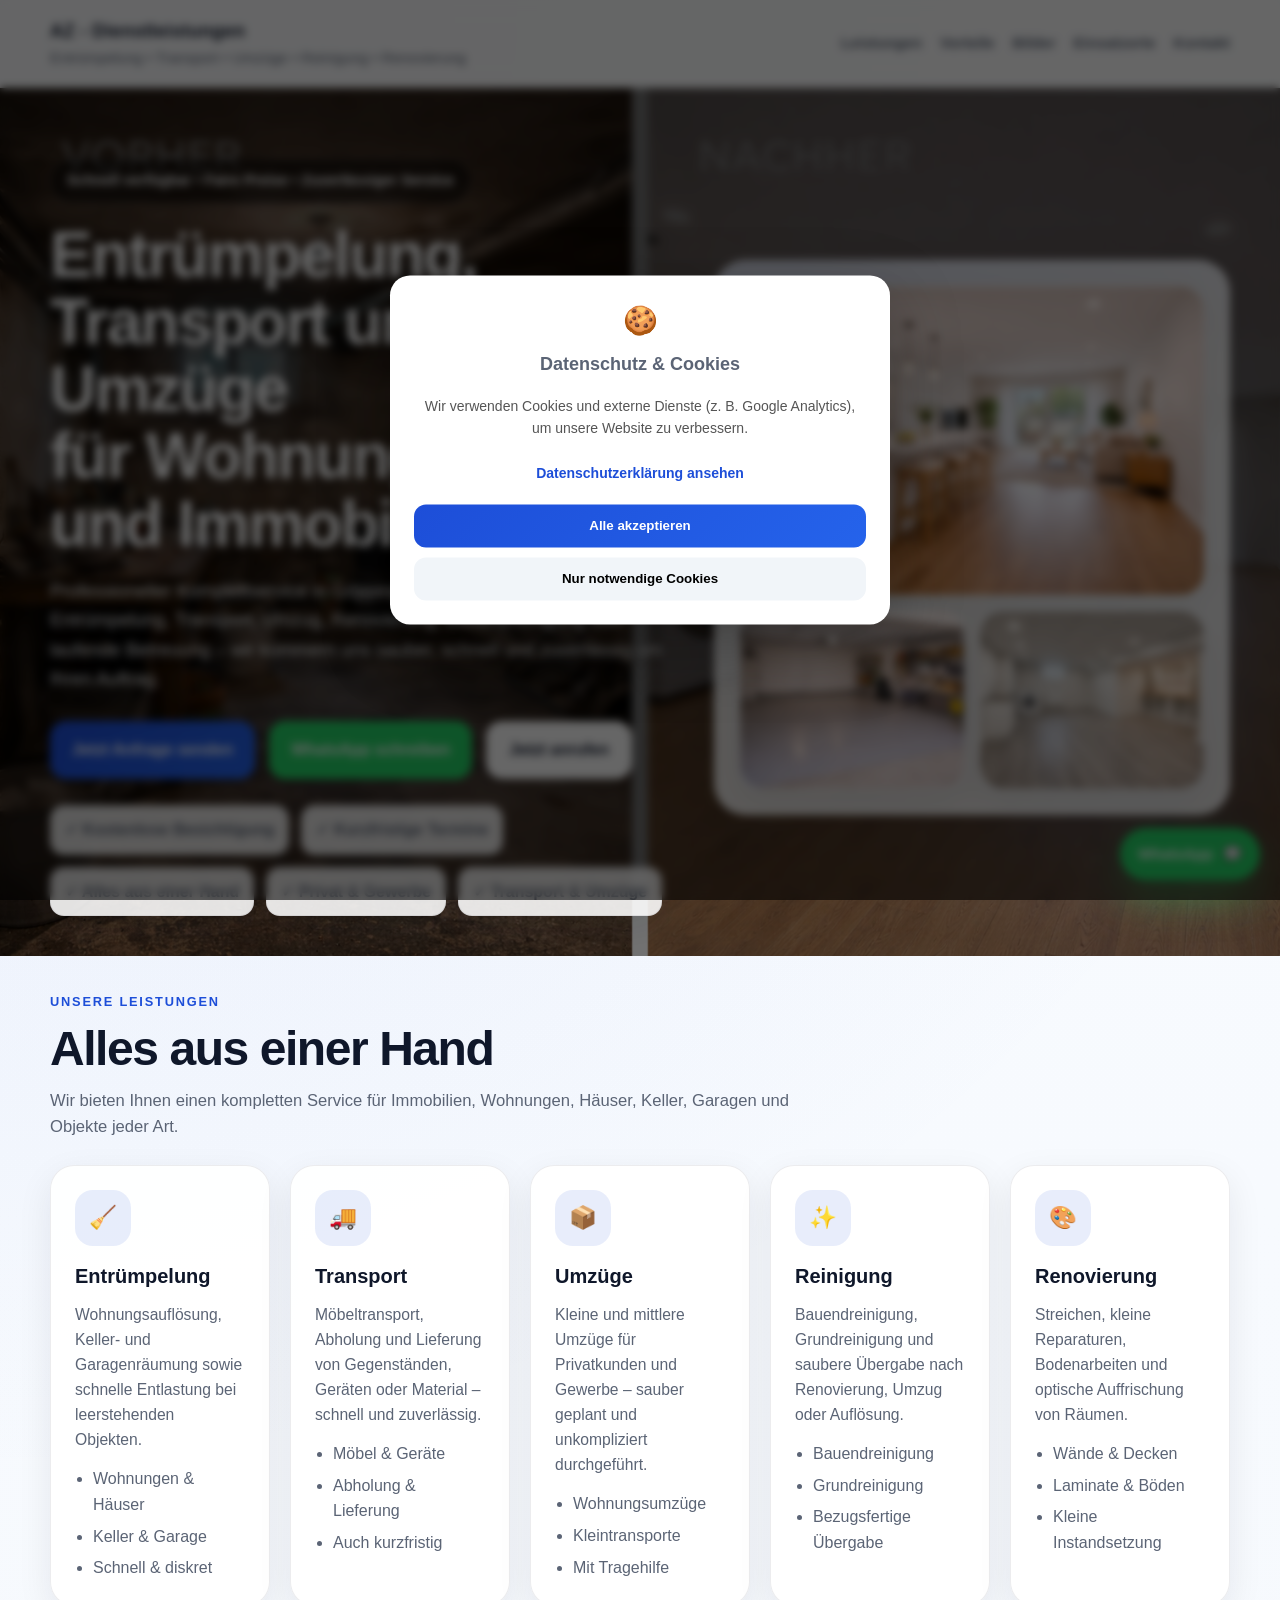
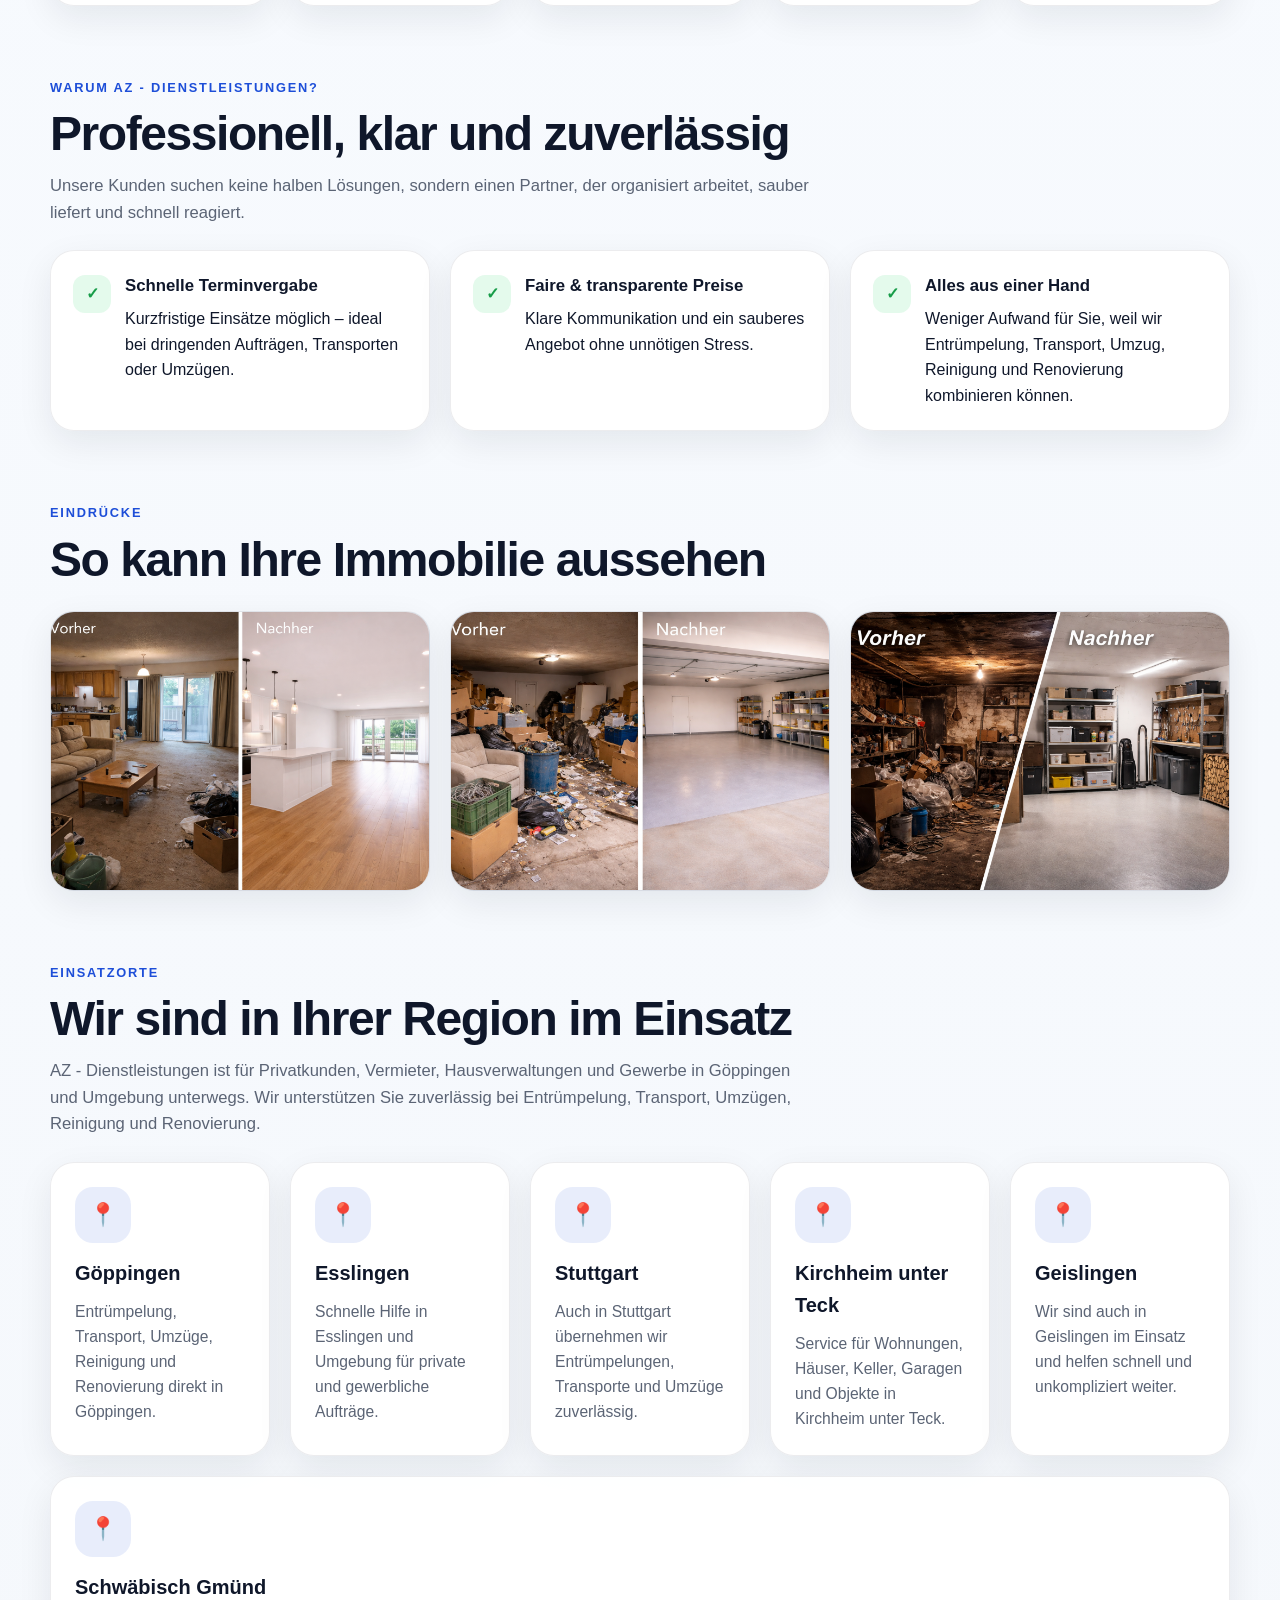
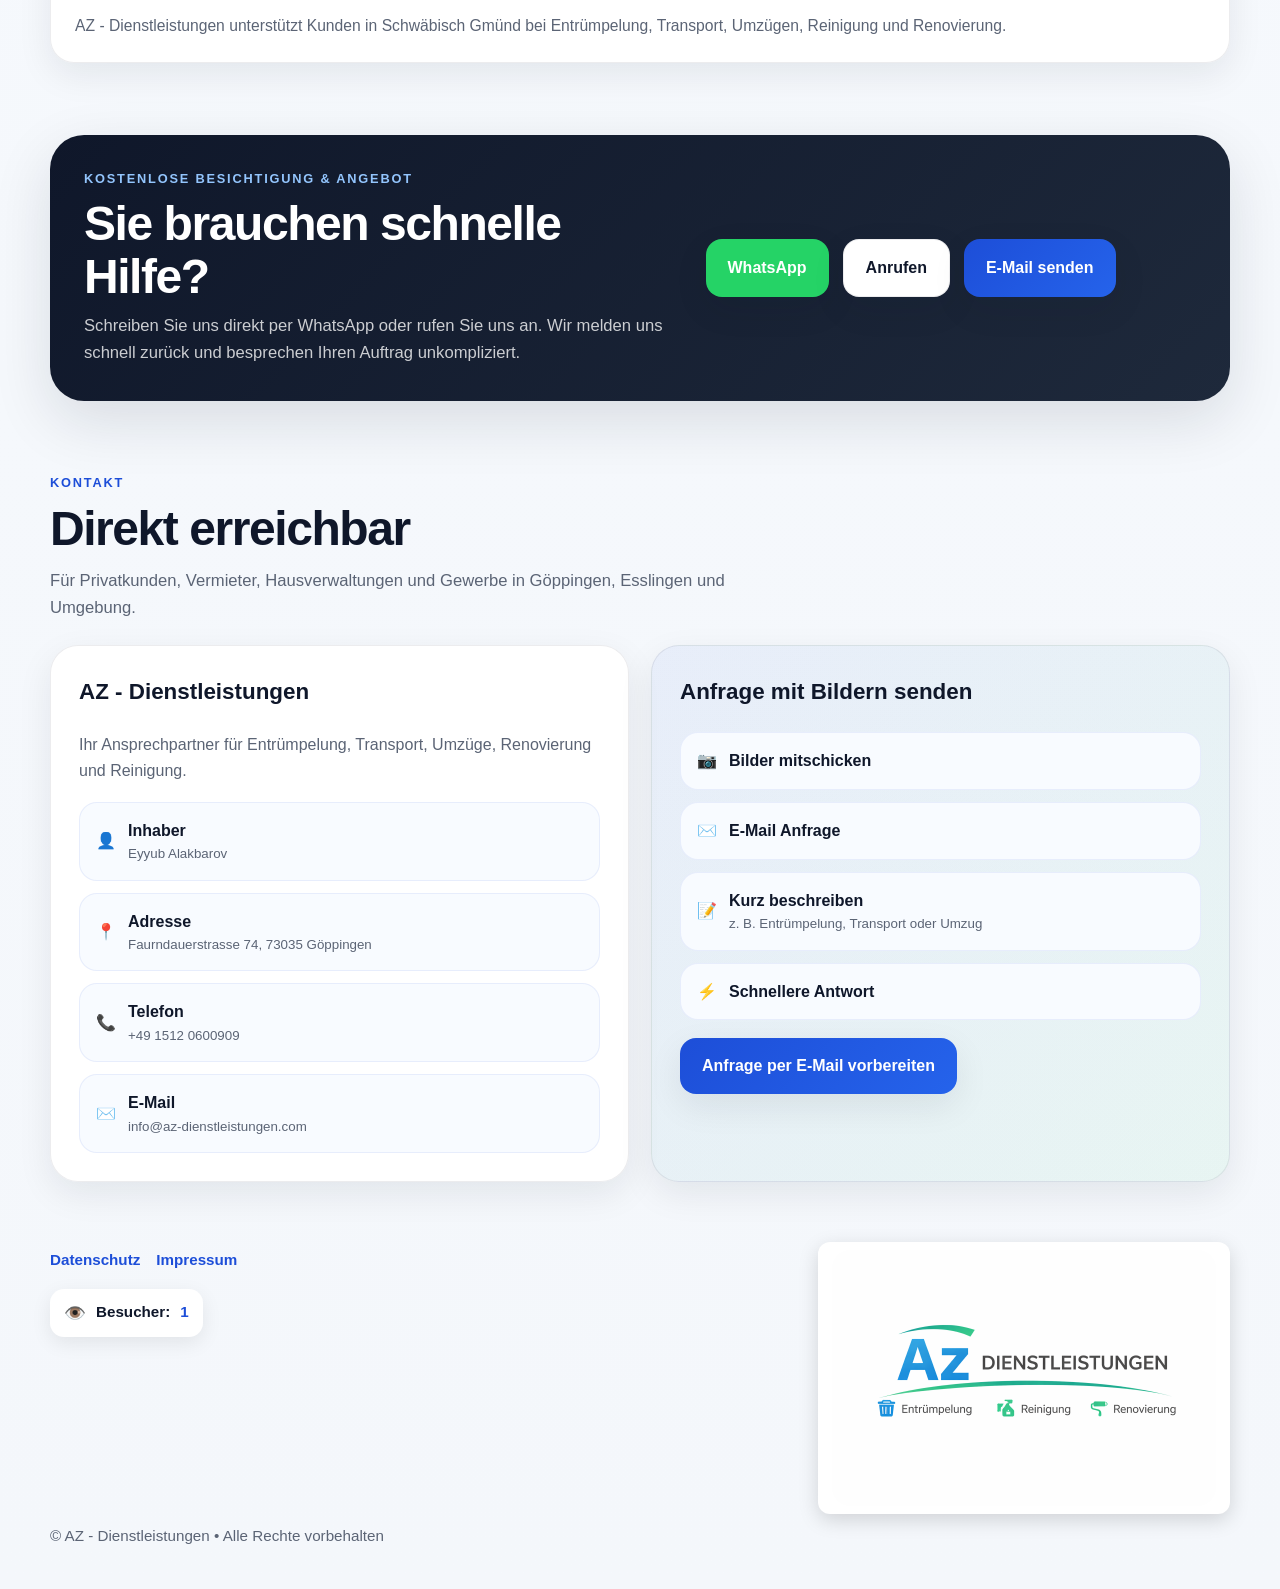
==== commit 908d58b4: "Add files via upload" ====
--- a/index.html
+++ b/index.html
@@ -86,7 +86,6 @@
       gap: 20px;
       padding: 16px 0;
     }
-
     .brand {
       display: flex;
       flex-direction: column;
@@ -483,12 +482,111 @@
       font-size: 0.95rem;
     }
 
+    .webmaster {
+      font-size: 1rem;
+      font-weight: 800;
+      letter-spacing: 0.03em;
+      margin-top: 6px;
+      display: inline-block;
+      font-family: "Comic Sans MS", "Comic Sans", cursive;
+      color: #2563eb;
+      text-shadow: 1px 1px 0px #ffffff, 2px 2px 0px rgba(0,0,0,0.12);
+      transform: rotate(-1deg);
+      max-width: fit-content;
+    }
+
+    .webmaster:hover {
+      transform: rotate(1deg);
+    }
+
+    .webmaster::after {
+      content: "";
+      position: absolute;
+      left: 0;
+      bottom: -3px;
+      width: 0%;
+      height: 2px;
+      background: linear-gradient(90deg, #1d4ed8, #60a5fa);
+      transition: width 0.3s ease;
+    }
+
+    .webmaster:hover {
+      background-position: right center;
+      transform: translateY(-1px);
+    }
+
+    .webmaster:hover::after {
+      width: 100%;
+    }
+
     .footer-wrap {
       display: flex;
-      align-items: center;
+      align-items: flex-start;
       justify-content: space-between;
       gap: 16px;
       flex-wrap: wrap;
+    }
+
+    .footer-bottom {
+      width: 100%;
+      margin-top: 10px;
+      font-size: 0.95rem;
+      color: var(--muted);
+    }
+
+    .footer-left {
+      display: flex;
+      flex-direction: column;
+      gap: 8px;
+      flex: 1 1 320px;
+      min-width: 260px;
+    }
+
+    .footer-links {
+      display: flex;
+      gap: 16px;
+      flex-wrap: wrap;
+      margin-top: 6px;
+    }
+
+    .footer-links a {
+      font-weight: 600;
+      color: #1d4ed8;
+    }
+
+    .footer-logo-box {
+      display: flex;
+      align-items: center;
+      justify-content: center;
+      background: #ffffff;
+      padding: 10px 18px;
+      border-radius: 12px;
+      box-shadow: 0 6px 20px rgba(0,0,0,0.15);
+      flex: 0 0 auto;
+      min-width: 200px;
+    }
+
+    .footer-logo {
+      height: 180px;
+      width: auto;
+      display: block;
+    }
+
+    .footer-logo-box {
+      display: flex;
+      align-items: center;
+      justify-content: center;
+      background: #ffffff;
+      padding: 8px 14px;
+      border-radius: 12px;
+      box-shadow: 0 6px 20px rgba(0,0,0,0.15);
+      flex: 0 0 auto;
+    }
+
+    .footer-logo {
+      height: 256px;
+      width: auto;
+      display: block;
     }
 
     .visitor-box {
@@ -599,9 +697,11 @@
         <span>Entrümpelung • Transport • Umzüge • Reinigung • Renovierung</span>
       </div>
       <div class="nav-links">
+        
         <a href="#leistungen">Leistungen</a>
         <a href="#vorteile">Vorteile</a>
         <a href="#bilder">Bilder</a>
+        <a href="#einsatzorte">Einsatzorte</a>
         <a href="#kontakt">Kontakt</a>
       </div>
     </div>
@@ -777,6 +877,59 @@
     </div>
   </section>
 
+  <section id="einsatzorte">
+    <div class="container">
+      <div class="section-head">
+        <div class="eyebrow">Einsatzorte</div>
+        <h2>Wir sind in Ihrer Region im Einsatz</h2>
+        <p>
+          AZ - Dienstleistungen ist für Privatkunden, Vermieter, Hausverwaltungen und Gewerbe in Göppingen und Umgebung unterwegs.
+          Wir unterstützen Sie zuverlässig bei Entrümpelung, Transport, Umzügen, Reinigung und Renovierung.
+        </p>
+      </div>
+
+      <div class="service-grid">
+        <div class="card">
+          <div class="icon">📍</div>
+          <h3>Göppingen</h3>
+          <p>Entrümpelung, Transport, Umzüge, Reinigung und Renovierung direkt in Göppingen.</p>
+        </div>
+
+        <div class="card">
+          <div class="icon">📍</div>
+          <h3>Esslingen</h3>
+          <p>Schnelle Hilfe in Esslingen und Umgebung für private und gewerbliche Aufträge.</p>
+        </div>
+
+        <div class="card">
+          <div class="icon">📍</div>
+          <h3>Stuttgart</h3>
+          <p>Auch in Stuttgart übernehmen wir Entrümpelungen, Transporte und Umzüge zuverlässig.</p>
+        </div>
+
+        <div class="card">
+          <div class="icon">📍</div>
+          <h3>Kirchheim unter Teck</h3>
+          <p>Service für Wohnungen, Häuser, Keller, Garagen und Objekte in Kirchheim unter Teck.</p>
+        </div>
+
+        <div class="card">
+          <div class="icon">📍</div>
+          <h3>Geislingen</h3>
+          <p>Wir sind auch in Geislingen im Einsatz und helfen schnell und unkompliziert weiter.</p>
+        </div>
+      </div>
+
+      <div class="service-grid" style="margin-top:20px; grid-template-columns: repeat(1, 1fr);">
+        <div class="card">
+          <div class="icon">📍</div>
+          <h3>Schwäbisch Gmünd</h3>
+          <p>AZ - Dienstleistungen unterstützt Kunden in Schwäbisch Gmünd bei Entrümpelung, Transport, Umzügen, Reinigung und Renovierung.</p>
+        </div>
+      </div>
+    </div>
+  </section>
+
   <section>
     <div class="container">
       <div class="cta-panel">
@@ -867,24 +1020,28 @@
 
   <div class="container footer">
     <div class="footer-wrap">
-      <div style="display:flex; flex-direction:column; gap:8px;">
-        <div>© AZ - Dienstleistungen • Alle Rechte vorbehalten</div>
+      <div class="footer-left">
+                
+        <div class="footer-links">
+          <a href="datenschutz.html">Datenschutz</a>
+          <a href="impressum.html">Impressum</a>
+        </div>
+
         <div class="visitor-box">
           <span style="font-size:1.1rem;">👁️</span>
           <span style="font-weight:700; color:#0f172a;">Besucher:</span>
           <span id="visitor-counter" style="font-weight:800; color:#1d4ed8;">0</span>
         </div>
-        <div style="display:flex; gap:16px; flex-wrap:wrap; margin-top:8px;">
-          <a href="datenschutz.html" style="font-weight:600; color:#1d4ed8;">Datenschutz</a>
-          <a href="impressum.html" style="font-weight:600; color:#1d4ed8;">Impressum</a>
-        </div>
-      </div>
-
-      <div style="display:flex; align-items:center; gap:10px; background:#ffffff; padding:8px 14px; border-radius:12px; box-shadow:0 6px 20px rgba(0,0,0,0.15);">
-        <img src="bilder/logo.png" alt="AZ - Dienstleistungen Logo" style="height:256px;">
-      </div>
-    </div>
-  </div>
+      </div>
+
+      <div class="footer-logo-box">
+        <img class="footer-logo" src="bilder/logo.png" alt="AZ - Dienstleistungen Logo">
+      </div>
+
+      
+      </div>
+
+  <div class="footer-bottom">© AZ - Dienstleistungen • Alle Rechte vorbehalten</div>
 
   <a class="floating-whatsapp" href="https://wa.me/4915120600909?text=Hallo%20AZ%20-%20Dienstleistungen%2C%20ich%20habe%20Ihre%20Webseite%20gesehen%20und%20m%C3%B6chte%20mehr%20Infos." target="_blank" rel="noopener noreferrer" aria-label="WhatsApp Kontakt">
     <span>WhatsApp</span>
@@ -1024,4 +1181,4 @@
     })();
   </script>
 </body>
-</html>+</html>
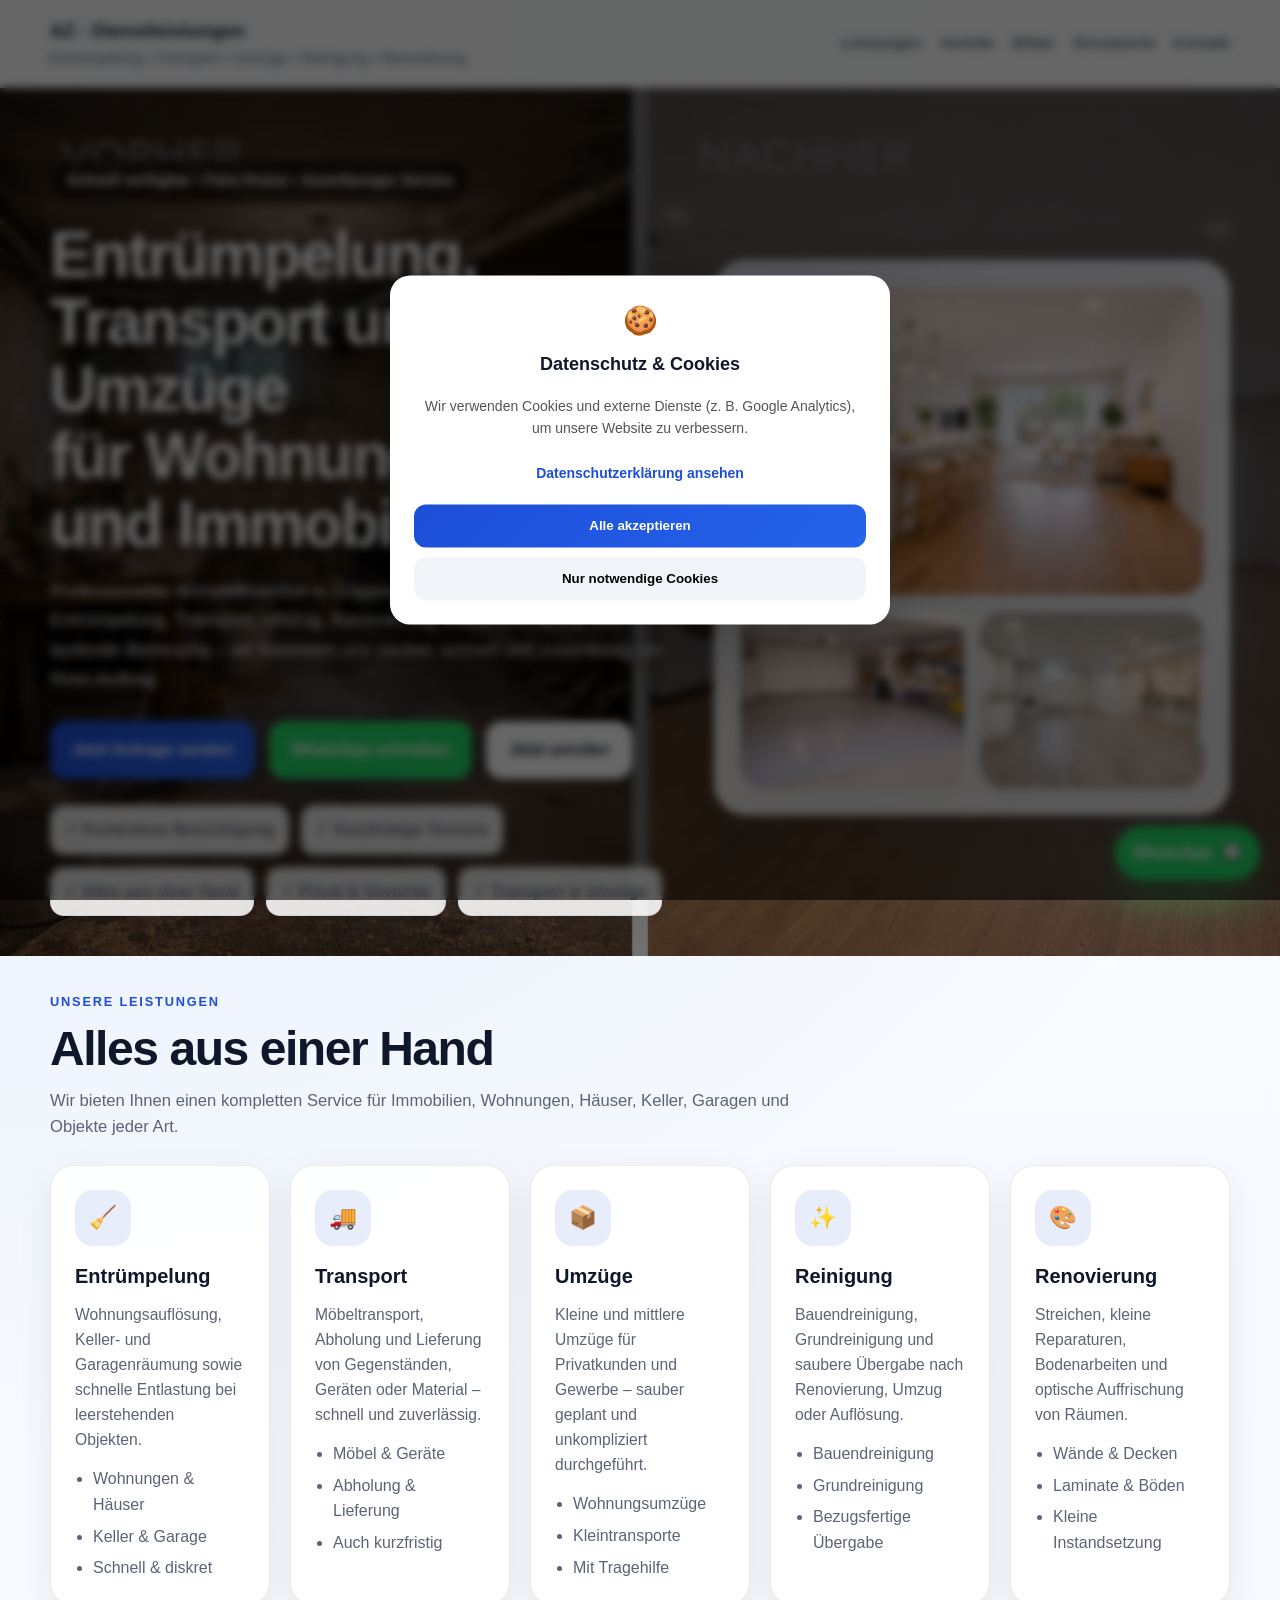
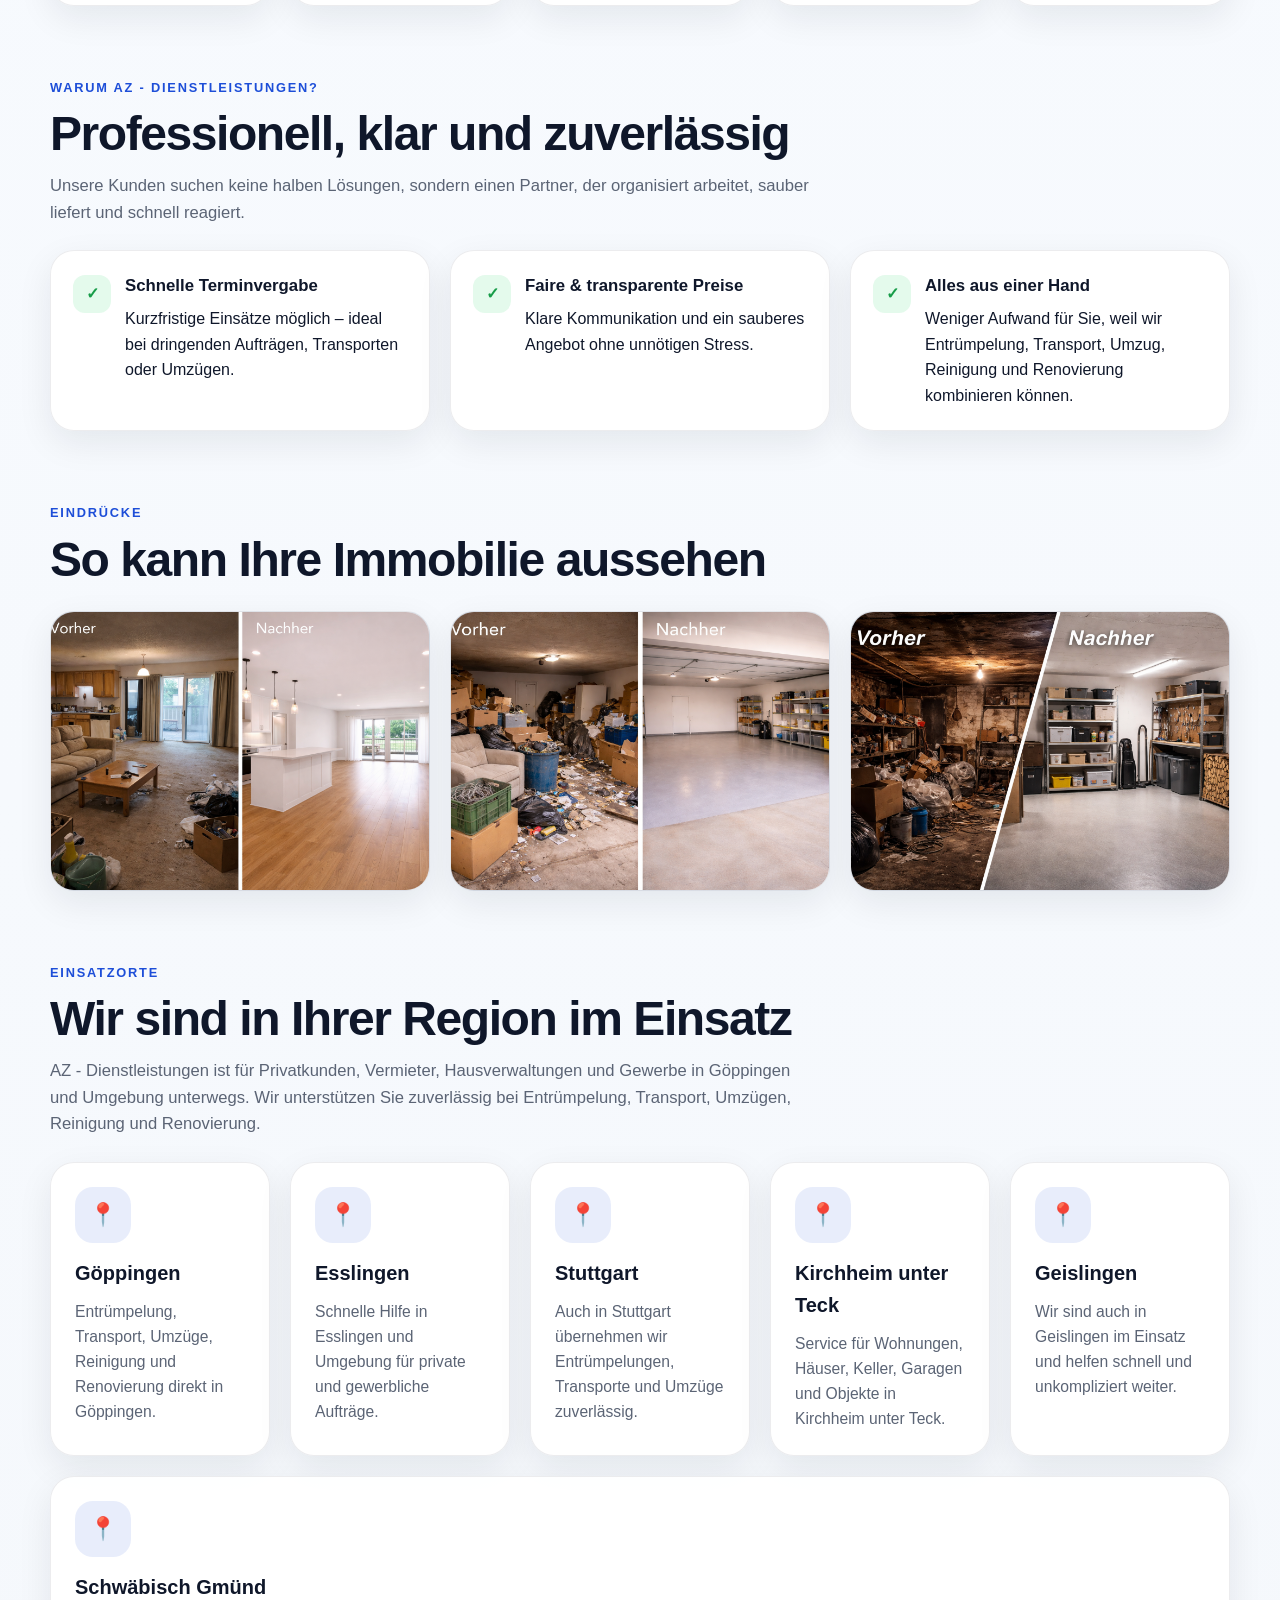
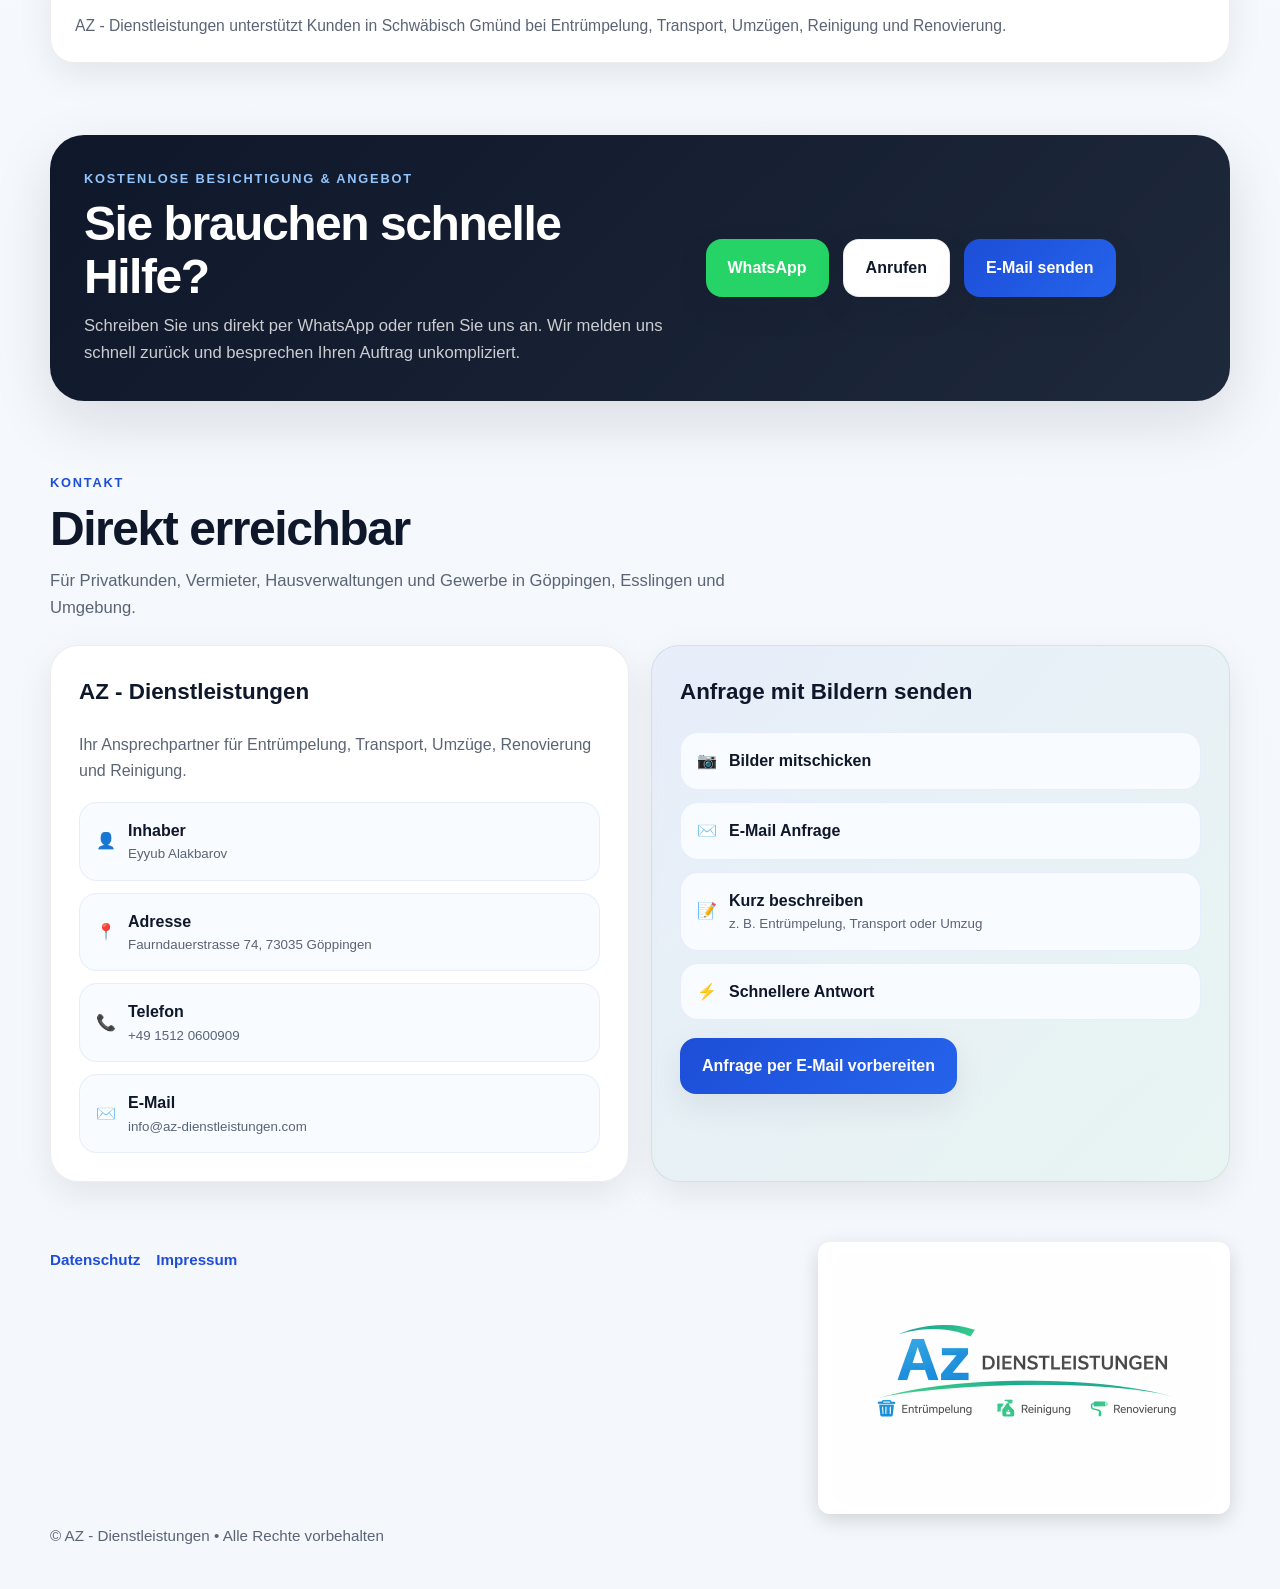
==== commit a8ecca51: "Add files via upload" ====
--- a/index.html
+++ b/index.html
@@ -86,6 +86,7 @@
       gap: 20px;
       padding: 16px 0;
     }
+
     .brand {
       display: flex;
       flex-direction: column;
@@ -482,43 +483,6 @@
       font-size: 0.95rem;
     }
 
-    .webmaster {
-      font-size: 1rem;
-      font-weight: 800;
-      letter-spacing: 0.03em;
-      margin-top: 6px;
-      display: inline-block;
-      font-family: "Comic Sans MS", "Comic Sans", cursive;
-      color: #2563eb;
-      text-shadow: 1px 1px 0px #ffffff, 2px 2px 0px rgba(0,0,0,0.12);
-      transform: rotate(-1deg);
-      max-width: fit-content;
-    }
-
-    .webmaster:hover {
-      transform: rotate(1deg);
-    }
-
-    .webmaster::after {
-      content: "";
-      position: absolute;
-      left: 0;
-      bottom: -3px;
-      width: 0%;
-      height: 2px;
-      background: linear-gradient(90deg, #1d4ed8, #60a5fa);
-      transition: width 0.3s ease;
-    }
-
-    .webmaster:hover {
-      background-position: right center;
-      transform: translateY(-1px);
-    }
-
-    .webmaster:hover::after {
-      width: 100%;
-    }
-
     .footer-wrap {
       display: flex;
       align-items: flex-start;
@@ -527,13 +491,6 @@
       flex-wrap: wrap;
     }
 
-    .footer-bottom {
-      width: 100%;
-      margin-top: 10px;
-      font-size: 0.95rem;
-      color: var(--muted);
-    }
-
     .footer-left {
       display: flex;
       flex-direction: column;
@@ -552,24 +509,6 @@
     .footer-links a {
       font-weight: 600;
       color: #1d4ed8;
-    }
-
-    .footer-logo-box {
-      display: flex;
-      align-items: center;
-      justify-content: center;
-      background: #ffffff;
-      padding: 10px 18px;
-      border-radius: 12px;
-      box-shadow: 0 6px 20px rgba(0,0,0,0.15);
-      flex: 0 0 auto;
-      min-width: 200px;
-    }
-
-    .footer-logo {
-      height: 180px;
-      width: auto;
-      display: block;
     }
 
     .footer-logo-box {
@@ -589,16 +528,11 @@
       display: block;
     }
 
-    .visitor-box {
-      display: flex;
-      align-items: center;
-      gap: 10px;
-      background: #ffffff;
-      padding: 10px 14px;
-      border-radius: 14px;
-      box-shadow: 0 6px 20px rgba(0,0,0,0.08);
-      width: fit-content;
-      margin-top: 8px;
+    .footer-bottom {
+      width: 100%;
+      margin-top: 10px;
+      font-size: 0.95rem;
+      color: var(--muted);
     }
 
     .floating-whatsapp {
@@ -697,7 +631,6 @@
         <span>Entrümpelung • Transport • Umzüge • Reinigung • Renovierung</span>
       </div>
       <div class="nav-links">
-        
         <a href="#leistungen">Leistungen</a>
         <a href="#vorteile">Vorteile</a>
         <a href="#bilder">Bilder</a>
@@ -1021,27 +954,19 @@
   <div class="container footer">
     <div class="footer-wrap">
       <div class="footer-left">
-                
         <div class="footer-links">
           <a href="datenschutz.html">Datenschutz</a>
           <a href="impressum.html">Impressum</a>
         </div>
-
-        <div class="visitor-box">
-          <span style="font-size:1.1rem;">👁️</span>
-          <span style="font-weight:700; color:#0f172a;">Besucher:</span>
-          <span id="visitor-counter" style="font-weight:800; color:#1d4ed8;">0</span>
-        </div>
       </div>
 
       <div class="footer-logo-box">
         <img class="footer-logo" src="bilder/logo.png" alt="AZ - Dienstleistungen Logo">
       </div>
-
-      
-      </div>
-
-  <div class="footer-bottom">© AZ - Dienstleistungen • Alle Rechte vorbehalten</div>
+    </div>
+
+    <div class="footer-bottom">© AZ - Dienstleistungen • Alle Rechte vorbehalten</div>
+  </div>
 
   <a class="floating-whatsapp" href="https://wa.me/4915120600909?text=Hallo%20AZ%20-%20Dienstleistungen%2C%20ich%20habe%20Ihre%20Webseite%20gesehen%20und%20m%C3%B6chte%20mehr%20Infos." target="_blank" rel="noopener noreferrer" aria-label="WhatsApp Kontakt">
     <span>WhatsApp</span>
@@ -1162,23 +1087,5 @@
       }
     });
   </script>
-
-  <script>
-    (function () {
-      try {
-        const key = 'az_counter';
-        let count = localStorage.getItem(key);
-        count = count ? parseInt(count, 10) + 1 : 1;
-        localStorage.setItem(key, String(count));
-
-        const counter = document.getElementById('visitor-counter');
-        if (counter) {
-          counter.textContent = count;
-        }
-      } catch (e) {
-        console.log('Besucherzähler Fehler:', e);
-      }
-    })();
-  </script>
 </body>
-</html>
+</html>
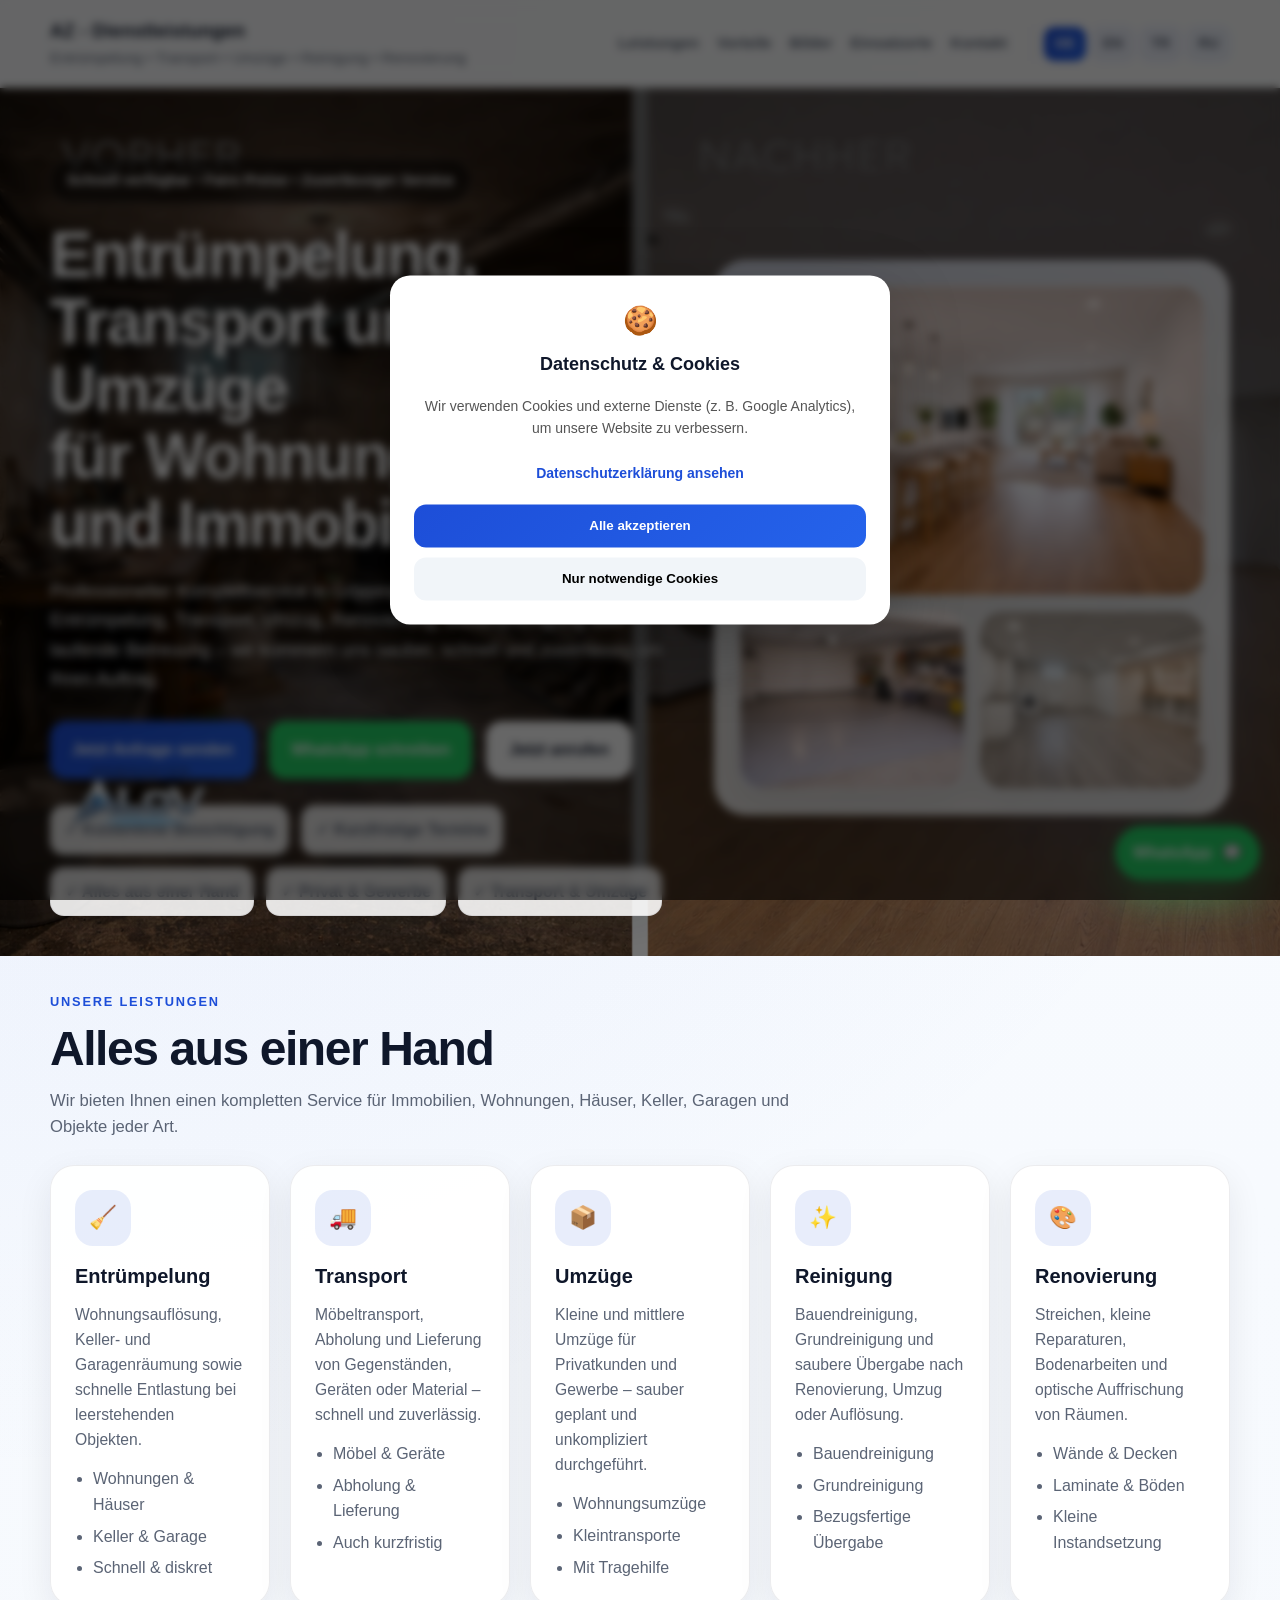
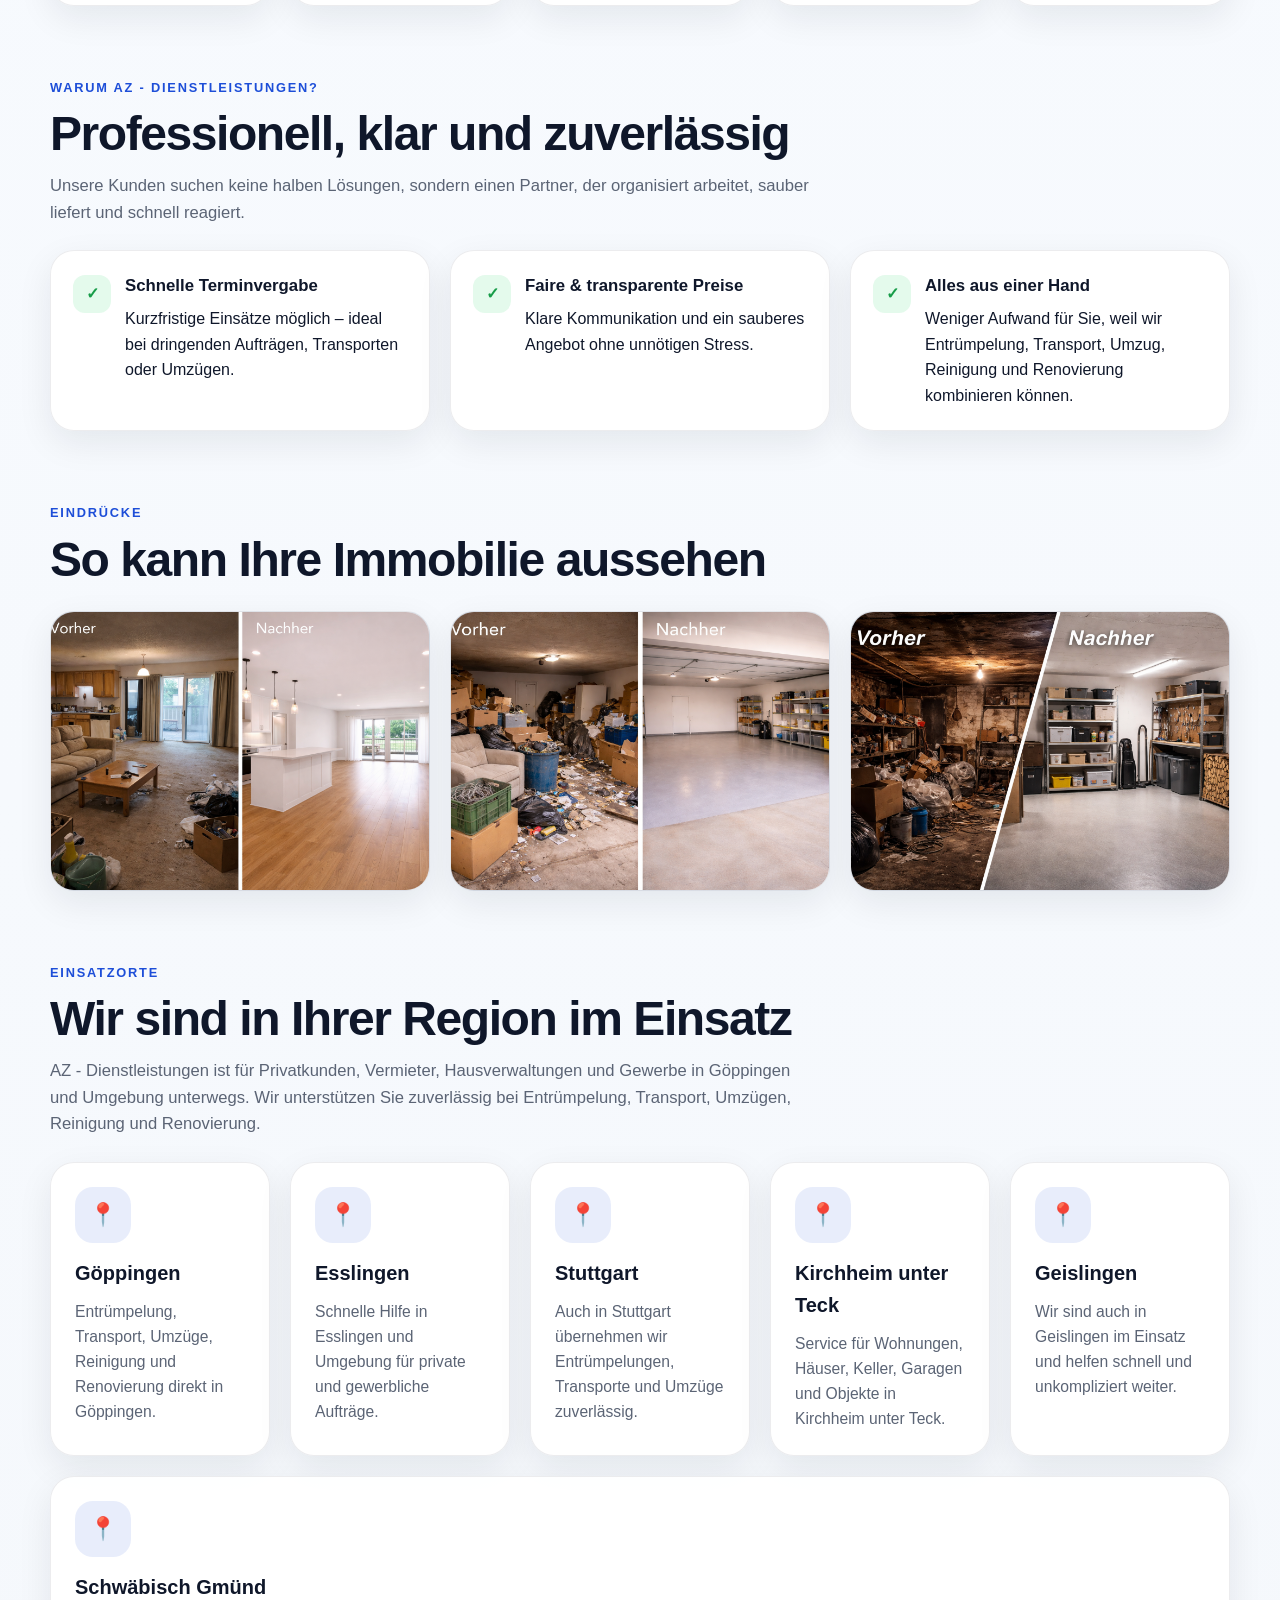
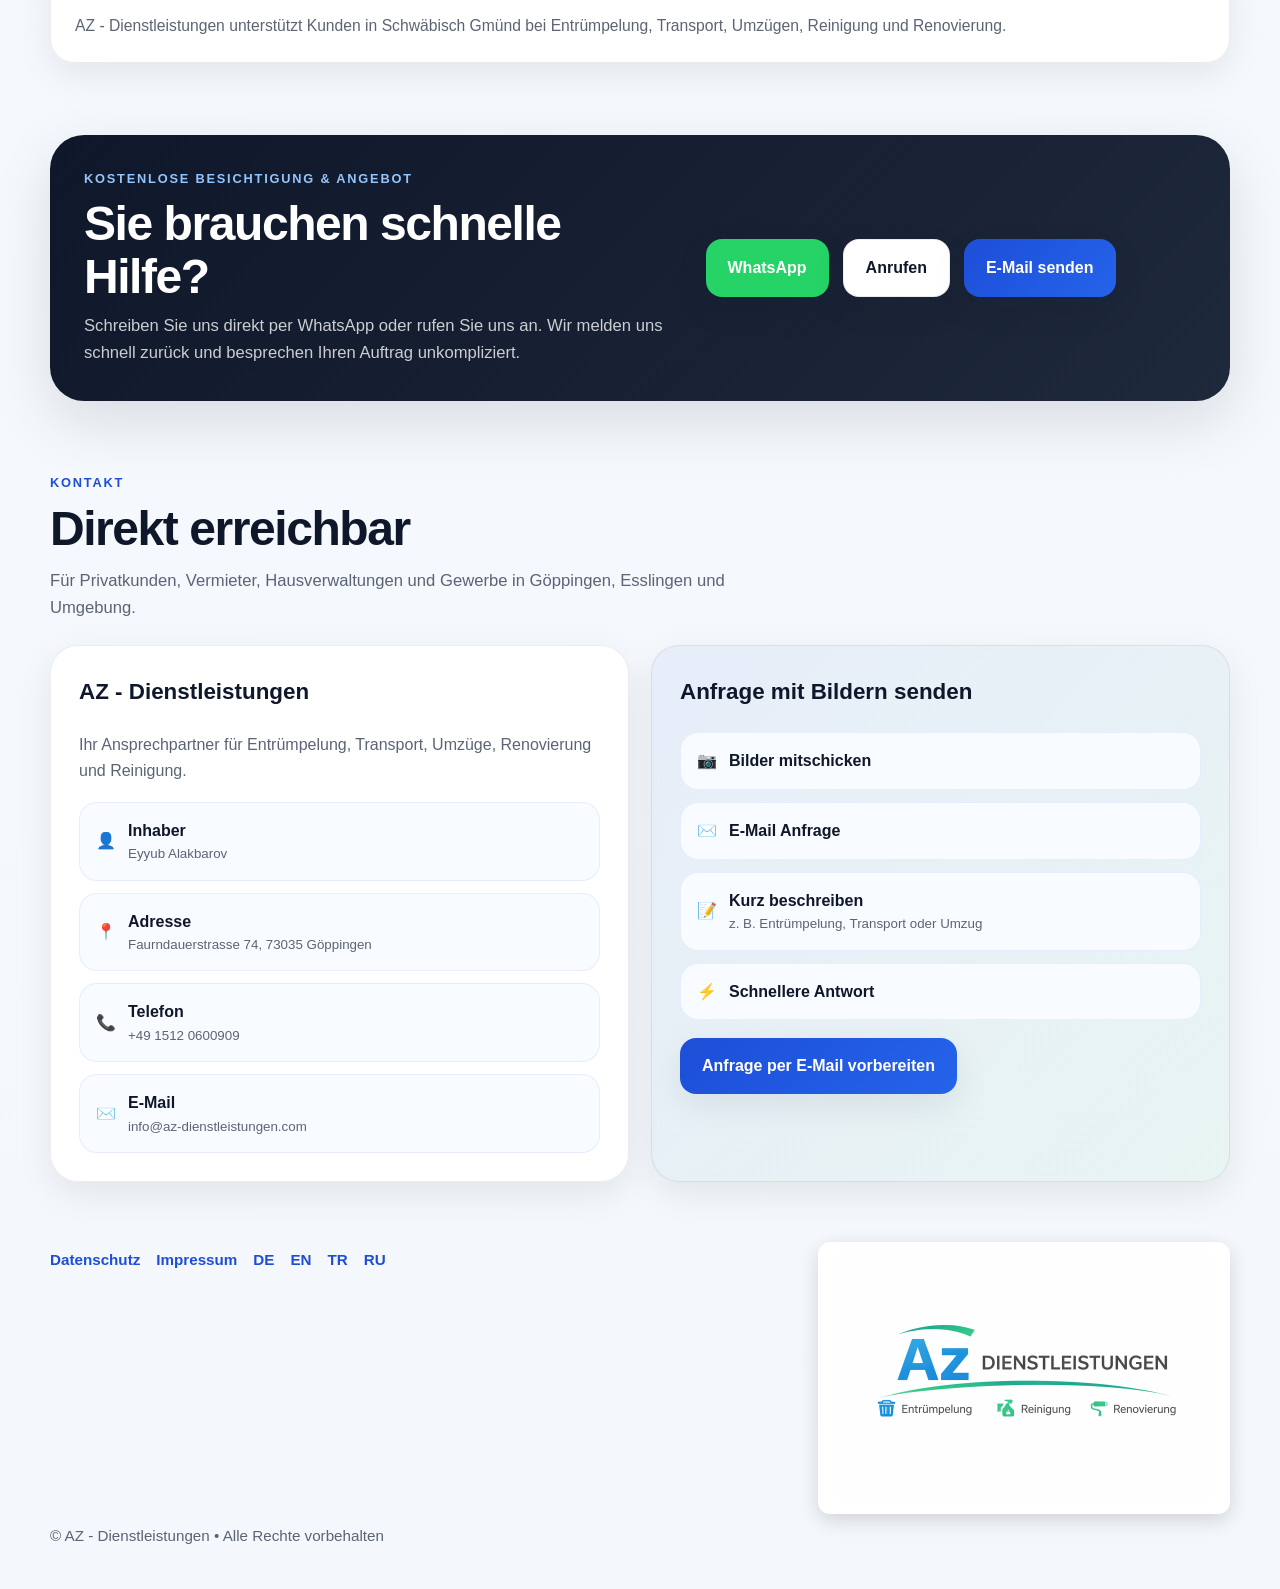
==== commit 41a5281b: "Add files via upload" ====
--- a/index.html
+++ b/index.html
@@ -1,10 +1,17 @@
 <!DOCTYPE html>
 <html lang="de">
 <head>
+<link rel="stylesheet" href="style.css">
   <meta charset="UTF-8" />
   <meta name="viewport" content="width=device-width, initial-scale=1.0" />
   <title>AZ - Dienstleistungen | Entrümpelung, Transport, Umzüge, Reinigung & Renovierung</title>
   <meta name="description" content="AZ - Dienstleistungen – Entrümpelung, Transport, Umzüge, Reinigung, Renovierung und Hausmeisterservice in Göppingen, Esslingen und Umgebung." />
+
+  <link rel="alternate" hreflang="de" href="index.html" />
+  <link rel="alternate" hreflang="en" href="en.html" />
+  <link rel="alternate" hreflang="tr" href="tr.html" />
+  <link rel="alternate" hreflang="ru" href="ru.html" />
+  <link rel="alternate" hreflang="x-default" href="index.html" />
 
   <script async src="https://www.googletagmanager.com/gtag/js?id=G-NCSZMTTBY2"></script>
   <script>
@@ -85,6 +92,7 @@
       justify-content: space-between;
       gap: 20px;
       padding: 16px 0;
+      flex-wrap: wrap;
     }
 
     .brand {
@@ -118,6 +126,43 @@
 
     .nav-links a:hover {
       color: var(--primary);
+    }
+
+    .lang-switch {
+      display: inline-flex;
+      align-items: center;
+      gap: 6px;
+      margin-left: 8px;
+      padding-left: 10px;
+      border-left: 1px solid rgba(15, 23, 42, 0.08);
+      flex-wrap: wrap;
+    }
+
+    .lang-switch a {
+      display: inline-flex;
+      align-items: center;
+      justify-content: center;
+      min-width: 40px;
+      height: 34px;
+      padding: 0 10px;
+      border-radius: 10px;
+      background: rgba(29, 78, 216, 0.06);
+      color: var(--muted);
+      font-weight: 700;
+      font-size: 0.9rem;
+      border: 1px solid rgba(29, 78, 216, 0.10);
+      transition: all 0.2s ease;
+    }
+
+    .lang-switch a:hover {
+      color: var(--primary);
+      background: rgba(29, 78, 216, 0.12);
+    }
+
+    .lang-switch a.active {
+      background: linear-gradient(135deg, var(--primary) 0%, #2563eb 100%);
+      color: #ffffff;
+      border-color: transparent;
     }
 
     .hero {
@@ -580,6 +625,13 @@
         gap: 12px;
       }
 
+      .lang-switch {
+        margin-left: 0;
+        padding-left: 0;
+        border-left: none;
+        width: 100%;
+      }
+
       .service-grid,
       .benefit-grid,
       .gallery-grid,
@@ -636,6 +688,13 @@
         <a href="#bilder">Bilder</a>
         <a href="#einsatzorte">Einsatzorte</a>
         <a href="#kontakt">Kontakt</a>
+
+        <div class="lang-switch">
+          <a href="index.html" class="active">DE</a>
+          <a href="en.html">EN</a>
+          <a href="tr.html">TR</a>
+          <a href="ru.html">RU</a>
+        </div>
       </div>
     </div>
   </div>
@@ -957,6 +1016,10 @@
         <div class="footer-links">
           <a href="datenschutz.html">Datenschutz</a>
           <a href="impressum.html">Impressum</a>
+          <a href="index.html">DE</a>
+          <a href="en.html">EN</a>
+          <a href="tr.html">TR</a>
+          <a href="ru.html">RU</a>
         </div>
       </div>
 
@@ -1087,5 +1150,9 @@
       }
     });
   </script>
+<div class="logo-animated-ultra">
+  <div class="logo-shine"></div>
+  <img src="bilder/alov-logo.png" alt="Webmaster AloV">
+</div>
 </body>
 </html>
--- a/style.css
+++ b/style.css
@@ -0,0 +1,76 @@
+/* ===== ALOV LOGO GLOBAL ===== */
+.logo-animated-ultra {
+  position: fixed;
+  left: 20px;
+  bottom: 20px;
+  z-index: 99;
+  width: 240px;
+  display: inline-flex;
+  align-items: center;
+  justify-content: center;
+  overflow: hidden;
+  border-radius: 18px;
+  pointer-events: none;
+}
+
+.logo-animated-ultra img {
+  width: 100%;
+  height: auto;
+  display: block;
+  animation:
+    logoFloat 3.8s ease-in-out infinite,
+    logoGlow 2.8s ease-in-out infinite;
+  will-change: transform, filter;
+}
+
+.logo-shine {
+  position: absolute;
+  top: -20%;
+  left: -60%;
+  width: 38%;
+  height: 140%;
+  background: linear-gradient(
+    115deg,
+    rgba(255,255,255,0) 0%,
+    rgba(255,255,255,0.06) 35%,
+    rgba(255,255,255,0.85) 50%,
+    rgba(255,255,255,0.08) 65%,
+    rgba(255,255,255,0) 100%
+  );
+  transform: skewX(-25deg);
+  animation: shineSweep 3.6s linear infinite;
+}
+
+@keyframes logoGlow {
+  0% {
+    filter: drop-shadow(0 0 6px rgba(0,153,255,0.2));
+  }
+  50% {
+    filter: drop-shadow(0 0 25px rgba(0,153,255,0.6));
+  }
+  100% {
+    filter: drop-shadow(0 0 6px rgba(0,153,255,0.2));
+  }
+}
+
+@keyframes logoFloat {
+  0% { transform: translateY(0px); }
+  50% { transform: translateY(-6px); }
+  100% { transform: translateY(0px); }
+}
+
+@keyframes shineSweep {
+  0% { left: -60%; opacity: 0; }
+  20% { opacity: 1; }
+  60% { left: 120%; opacity: 0; }
+  100% { left: 120%; opacity: 0; }
+}
+
+/* Mobile */
+@media (max-width: 760px) {
+  .logo-animated-ultra {
+    width: 170px;
+    left: 14px;
+    bottom: 14px;
+  }
+}
